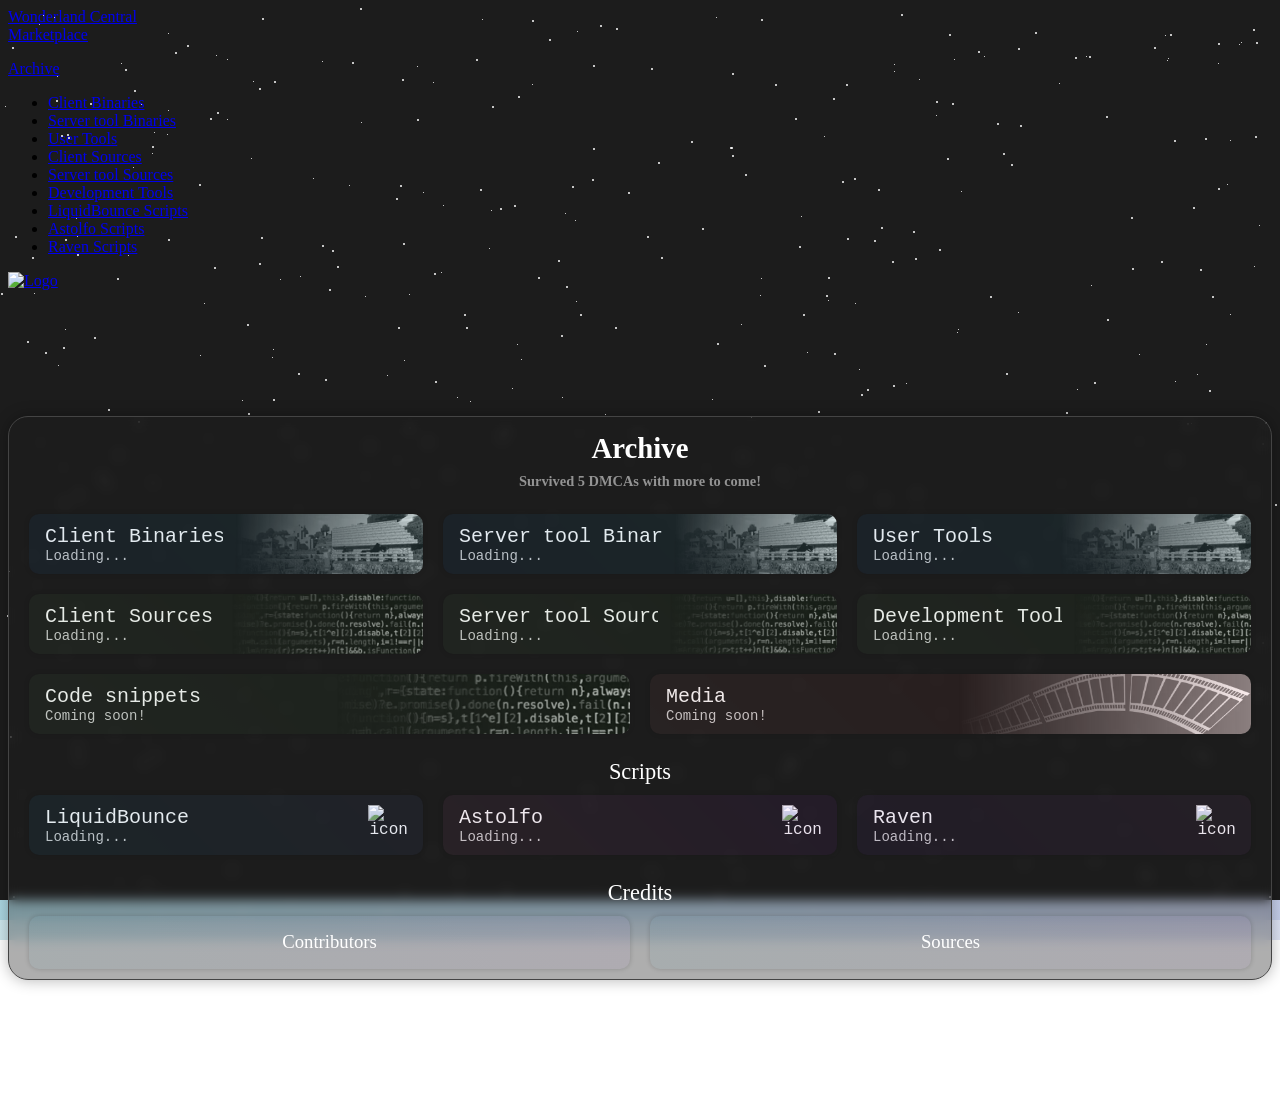
==== archive.html @ 45f00d65 "Renamed "Featured client"s to "Marketplace"" ====
<!DOCTYPE html>
<html lang="en">
<head>
    <meta charset="UTF-8"/>
    <meta name="viewport" content="width=device-width, initial-scale=1.0"/>
    <title>Wonderland Central</title>
    <meta content="Wonderland Central" property="og:title" />
    <meta content="Wonderland is the #1 place for all your Minecraft utilities" property="og:description" />
    <meta content="https://wonderlandlibrary.github.io" property="og:url" />
    <meta content="https://wonderlandlibrary.github.io/icons/wonderland_big.png" property="og:image" />
    <link rel="icon" href="https://wonderlandlibrary.github.io/icons/wonderland_tiiiiny.ico" type="image/x-icon">
    <meta content="#43B581" data-react-helmet="true" name="theme-color" />
    <link rel="preconnect" href="https://fonts.googleapis.com">
    <link rel="preconnect" href="https://fonts.gstatic.com" crossorigin>
    <link href="https://fonts.googleapis.com/css2?family=Roboto:ital,wght@0,100..900;1,100..900&display=swap"
          rel=" stylesheet">
    <link rel="stylesheet" href="css/base.css"/>
    <link rel="stylesheet" href="css/background.css"/>
    <link rel="stylesheet" href="css/archive.css"/>
</head>
<body>

<div class="wave"></div>
<div class="wave"></div>
<div class="wave"></div>

<div class="bg">
    <div class="page-bg"></div>

    <div class="animation-wrapper">
        <div class="particle particle-1"></div>
        <div class="particle particle-2"></div>
        <div class="particle particle-3"></div>
        <div class="particle particle-4"></div>
    </div>
</div>

<header>
    <div class="left-section">
        <a class="site-name" href="/">Wonderland Central</a>
        <nav class="top-nav">
            <div class="dropdown">
                <a href="#">Marketplace</a>
                <ul class="dropdown-menu" id="client-dropdown"></ul>
            </div>
            <div class="dropdown">
                <a href="#">Archive</a>
                <ul class="dropdown-menu" id="archive-dropdown"></ul>
            </div>
        </nav>
    </div>
    <a href="https://discord.gg/BZhQFWYbhR">
        <img src="icons/discord.png" alt="Logo" class="logo"/>
    </a>
</header>


<main class="archive-wrapper">
    <div class="archive" id="archive">
      <h2 class="section-header">Archive</h2>
      <h3 class="section-description">Survived 5 DMCAs with more to come!</h3>
      <div class="button-grid by3" id="button-grid-main"></div>
      <div class="button-grid by2" id="button-grid-secondary"></div>

      <h3 class="sub-header">Scripts</h3>
      <div class="button-grid by3" id="button-grid-scripts"></div>

      <h3 class="sub-header">Credits</h3>

      <div class="credits">
        <div class="credit-box">
          <h3 class="credit-header">Contributors</h3>
          <p id="contributors"></p>
        </div>

        <div class="credit-box">
          <h3 class="credit-header">Sources</h3>
          <p id="sources"></p>
        </div>
      </div>
    </div>
</main>

</body>
<script src="js/credits.js"></script>
<script src="js/featured-clients.js"></script>
<script src="js/archive.js"></script>
</html>
---- css/background.css ----
.wave {
    background: linear-gradient(45deg, rgba(33, 147, 176, 0.25), rgba(186, 109, 237, 0.25));
    border-radius: 1000% 1000% 0 0;
    position: fixed;
    width: 200%;
    height: 16em;
    animation: wave 10s -3s linear infinite;
    transform: translate3d(0, 0, 0);
    opacity: 0.8;
    bottom: 0;
    left: 0;
    z-index: -1;
}

.wave:nth-of-type(2) {
    bottom: -1.25em;
    animation: wave 18s linear reverse infinite;
    opacity: 0.8;
}

.wave:nth-of-type(3) {
    bottom: -2.5em;
    animation: wave 20s -1s reverse infinite;
    opacity: 0.9;
}

@keyframes wave {
    2% {
        transform: translateX(1);
    }

    25% {
        transform: translateX(-25%);
    }

    50% {
        transform: translateX(-50%);
    }

    75% {
        transform: translateX(-25%);
    }

    100% {
        transform: translateX(1);
    }
}

.bg {
    z-index: -2;
}

.page-bg, .animation-wrapper {
    position: fixed;
    top: 0;
    left: 0;
    width: 100%;
    height: 100%;
}

.page-bg {
    background: #1c1c1c;
    background-blend-mode: screen;
    background-size: cover;
    filter: grayscale(100%);
    z-index: -1;
}

.particle, .particle:after {
    background: transparent;
}

.particle:after {
    position: absolute;
    content: "";
    top: 2560px;
}

.particle-1 {
    animation: animParticle 60s linear infinite;
    box-shadow: 0px 0px #fff, 2527px 1728px #fff, 331px 2394px #fff, 1777px 357px #fff, 495px 2010px #fff, 301px 1855px #fff, 2286px 33px #fff, 556px 1703px #fff, 1801px 655px #fff, 743px 456px #fff, 1142px 2363px #fff, 1117px 520px #fff, 1791px 1131px #fff, 976px 525px #fff, 514px 1876px #fff, 456px 2187px #fff, 1940px 878px #fff, 2336px 1007px #fff, 798px 1093px #fff, 187px 2514px #fff, 476px 2242px #fff, 15px 1674px #fff, 772px 1809px #fff, 622px 625px #fff, 297px 1861px #fff, 1910px 91px #fff, 381px 1211px #fff, 337px 1823px #fff, 1650px 1985px #fff, 1578px 1984px #fff, 2255px 484px #fff, 872px 1920px #fff, 2440px 557px #fff, 1496px 1907px #fff, 854px 178px #fff, 847px 238px #fff, 111px 1266px #fff, 842px 2518px #fff, 2491px 1315px #fff, 897px 920px #fff, 1849px 1822px #fff, 249px 2124px #fff, 728px 2493px #fff, 879px 1581px #fff, 1958px 1337px #fff, 199px 184px #fff, 1642px 1092px #fff, 414px 1237px #fff, 1642px 1589px #fff, 2424px 598px #fff, 2317px 1791px #fff, 2493px 1640px #fff, 98px 2222px #fff, 185px 2472px #fff, 701px 2485px #fff, 670px 1870px #fff, 554px 620px #fff, 1235px 2454px #fff, 2357px 564px #fff, 2329px 2026px #fff, 2116px 2321px #fff, 2123px 677px #fff, 1169px 1806px #fff, 1409px 1041px #fff, 896px 1183px #fff, 990px 1181px #fff, 116px 907px #fff, 1599px 2069px #fff, 2493px 1861px #fff, 1589px 305px #fff, 514px 205px #fff, 997px 2139px #fff, 1793px 722px #fff, 1798px 1256px #fff, 790px 987px #fff, 1430px 182px #fff, 174px 1727px #fff, 958px 1120px #fff, 578px 1445px #fff, 402px 79px #fff, 1483px 386px #fff, 1212px 296px #fff, 1473px 2381px #fff, 369px 445px #fff, 1123px 554px #fff, 1490px 324px #fff, 730px 855px #fff, 1977px 2019px #fff, 1585px 1941px #fff, 1728px 924px #fff, 1784px 1961px #fff, 2157px 197px #fff, 990px 296px #fff, 1843px 34px #fff, 1066px 412px #fff, 655px 2533px #fff, 1215px 2391px #fff, 775px 84px #fff, 936px 2065px #fff, 2071px 1128px #fff, 2560px 715px #fff, 196px 1871px #fff, 2303px 1355px #fff, 2325px 291px #fff, 456px 1460px #fff, 2361px 359px #fff, 464px 1694px #fff, 379px 939px #fff, 1333px 829px #fff, 247px 1430px #fff, 1066px 2245px #fff, 1889px 1238px #fff, 834px 353px #fff, 763px 2558px #fff, 1712px 2473px #fff, 1006px 373px #fff, 1045px 2240px #fff, 1643px 1303px #fff, 1271px 1164px #fff, 290px 902px #fff, 1975px 785px #fff, 168px 1605px #fff, 672px 1223px #fff, 1700px 1375px #fff, 2027px 1805px #fff, 1555px 767px #fff, 127px 2557px #fff, 671px 1673px #fff, 1862px 1380px #fff, 1020px 125px #fff, 1131px 1649px #fff, 1218px 892px #fff, 2383px 752px #fff, 1851px 1938px #fff, 1238px 1829px #fff, 348px 1316px #fff, 2259px 349px #fff, 1785px 986px #fff, 1708px 968px #fff, 1783px 2001px #fff, 1468px 918px #fff, 352px 62px #fff, 1643px 257px #fff, 524px 1778px #fff, 2507px 27px #fff, 1352px 1098px #fff, 1901px 685px #fff, 870px 592px #fff, 2463px 1242px #fff, 2037px 2358px #fff, 2140px 2433px #fff, 977px 914px #fff, 170px 1338px #fff, 2104px 1890px #fff, 368px 1278px #fff, 598px 1357px #fff, 651px 68px #fff, 259px 88px #fff, 2358px 296px #fff, 2143px 285px #fff, 524px 2397px #fff, 106px 483px #fff, 410px 2277px #fff, 1803px 819px #fff, 273px 599px #fff, 1805px 343px #fff, 1142px 1056px #fff, 77px 607px #fff, 898px 757px #fff, 1958px 470px #fff, 2299px 361px #fff, 791px 1423px #fff, 2240px 271px #fff, 2400px 1264px #fff, 229px 1602px #fff, 1180px 1882px #fff, 2382px 1392px #fff, 1953px 515px #fff, 1235px 474px #fff, 1598px 1539px #fff, 1415px 1564px #fff, 319px 1536px #fff, 928px 1421px #fff, 1702px 2289px #fff, 764px 365px #fff, 1106px 1147px #fff, 665px 2002px #fff, 2259px 464px #fff, 1377px 945px #fff, 1949px 1535px #fff, 798px 684px #fff, 204px 2186px #fff, 2066px 2267px #fff, 1395px 2260px #fff, 294px 1154px #fff, 2083px 494px #fff, 316px 1355px #fff, 1429px 224px #fff, 2341px 783px #fff, 2267px 1101px #fff, 1142px 1528px #fff, 1313px 1257px #fff, 861px 2531px #fff, 800px 861px #fff, 1666px 2317px #fff, 90px 103px #fff, 1847px 2025px #fff, 1515px 918px #fff, 593px 65px #fff, 1465px 2139px #fff, 1800px 873px #fff, 1683px 1723px #fff, 1390px 537px #fff, 840px 1263px #fff, 1752px 2496px #fff, 680px 1856px #fff, 798px 1240px #fff, 189px 530px #fff, 840px 1712px #fff, 2199px 1823px #fff, 1840px 1726px #fff, 1890px 2544px #fff, 1239px 1849px #fff, 2029px 1327px #fff, 414px 1062px #fff, 580px 314px #fff, 2151px 1594px #fff, 415px 1352px #fff, 1575px 1170px #fff, 2247px 1252px #fff, 574px 1227px #fff, 740px 1359px #fff, 1215px 2249px #fff, 2153px 556px #fff, 978px 51px #fff, 1948px 895px #fff, 1262px 443px #fff, 1540px 2135px #fff, 2267px 2027px #fff, 1042px 2471px #fff, 2161px 810px #fff, 2231px 314px #fff, 1793px 659px #fff, 273px 1357px #fff, 916px 1663px #fff, 429px 1135px #fff, 1191px 1049px #fff, 1098px 1522px #fff, 881px 227px #fff, 863px 1996px #fff, 816px 1816px #fff, 2140px 1968px #fff, 881px 2023px #fff, 1846px 2121px #fff, 1381px 1416px #fff, 266px 682px #fff, 951px 1060px #fff, 2059px 1777px #fff, 435px 381px #fff, 530px 2162px #fff, 1496px 1554px #fff, 1236px 2457px #fff, 879px 1239px #fff, 706px 1397px #fff, 818px 411px #fff, 1090px 2320px #fff, 2379px 1741px #fff, 1569px 797px #fff, 2509px 731px #fff, 2327px 1235px #fff, 572px 186px #fff, 2372px 158px #fff, 1481px 1788px #fff, 236px 2335px #fff, 2508px 2396px #fff, 1419px 2549px #fff, 592px 179px #fff, 915px 258px #fff, 2085px 593px #fff, 1585px 576px #fff, 647px 236px #fff, 727px 1778px #fff, 1981px 1411px #fff, 2042px 1856px #fff, 162px 2469px #fff, 805px 1976px #fff, 1123px 829px #fff, 947px 158px #fff, 2034px 925px #fff, 1794px 1154px #fff, 236px 1195px #fff, 2149px 217px #fff, 932px 2167px #fff, 1953px 453px #fff, 1923px 2179px #fff, 784px 2497px #fff, 1344px 1675px #fff, 2197px 826px #fff, 1161px 261px #fff, 813px 1140px #fff, 2079px 2163px #fff, 1174px 140px #fff, 107px 1156px #fff, 1666px 1014px #fff, 916px 493px #fff, 142px 981px #fff, 1275px 504px #fff, 942px 1025px #fff, 1280px 2256px #fff, 1032px 656px #fff, 1615px 2253px #fff, 817px 1569px #fff, 1867px 1994px #fff, 31px 555px #fff, 1070px 1541px #fff, 2507px 2263px #fff, 36px 1350px #fff, 1145px 1579px #fff, 606px 1500px #fff, 1949px 505px #fff, 12px 47px #fff, 429px 1466px #fff, 1302px 412px #fff, 549px 39px #fff, 803px 314px #fff, 1745px 674px #fff, 894px 1559px #fff, 1695px 2333px #fff, 1013px 1131px #fff, 573px 1492px #fff, 836px 945px #fff, 1010px 959px #fff, 644px 1058px #fff, 1742px 935px #fff, 1163px 572px #fff, 15px 236px #fff, 1031px 2524px #fff, 650px 930px #fff, 166px 1456px #fff, 1431px 1841px #fff, 1418px 1530px #fff, 240px 1901px #fff, 1626px 1722px #fff, 114px 732px #fff, 2023px 1783px #fff, 118px 1794px #fff, 1024px 1360px #fff, 1419px 107px #fff, 1430px 622px #fff, 254px 732px #fff, 330px 1900px #fff, 1115px 2111px #fff, 1028px 669px #fff, 2012px 229px #fff, 1136px 1596px #fff, 1724px 2368px #fff, 1363px 1308px #fff, 1826px 568px #fff, 261px 1969px #fff, 1271px 2396px #fff, 1693px 1502px #fff, 2348px 210px #fff, 1960px 841px #fff, 1922px 2540px #fff, 846px 1907px #fff, 1055px 1556px #fff, 658px 1620px #fff, 1862px 536px #fff, 134px 1804px #fff, 436px 1307px #fff, 1835px 2380px #fff, 1773px 1965px #fff, 1208px 1758px #fff, 1218px 43px #fff, 675px 772px #fff, 2431px 1895px #fff, 871px 622px #fff, 1117px 620px #fff, 1399px 633px #fff, 206px 2192px #fff, 1965px 273px #fff, 1463px 1867px #fff, 128px 1287px #fff, 2496px 1768px #fff, 717px 343px #fff, 2361px 380px #fff, 2465px 2515px #fff, 217px 112px #fff, 2410px 1960px #fff, 455px 986px #fff, 1102px 1093px #fff, 2034px 1107px #fff, 661px 257px #fff, 808px 1158px #fff, 893px 385px #fff, 437px 2049px #fff, 2055px 235px #fff, 930px 1799px #fff, 1290px 1176px #fff, 922px 1133px #fff, 463px 1407px #fff, 2396px 2533px #fff, 1440px 813px #fff, 2439px 2309px #fff, 64px 502px #fff, 1417px 818px #fff, 1009px 1919px #fff, 407px 1561px #fff, 818px 2514px #fff, 458px 894px #fff, 1515px 141px #fff, 2457px 1406px #fff, 1708px 1477px #fff, 391px 1841px #fff, 912px 1322px #fff, 1718px 1399px #fff, 1023px 862px #fff, 731px 147px #fff, 882px 2379px #fff, 1463px 155px #fff, 78px 757px #fff, 1531px 1355px #fff, 465px 1774px #fff, 2327px 1366px #fff, 2420px 40px #fff, 1366px 851px #fff, 1008px 1215px #fff, 1988px 872px #fff, 530px 986px #fff, 855px 808px #fff, 175px 52px #fff, 1817px 429px #fff, 2453px 1149px #fff, 1020px 1943px #fff, 2021px 799px #fff, 1459px 983px #fff, 2246px 1694px #fff, 1934px 432px #fff, 1717px 2060px #fff, 2305px 2462px #fff, 906px 671px #fff, 1350px 746px #fff, 381px 616px #fff, 818px 1385px #fff, 368px 2312px #fff, 1209px 1275px #fff, 2220px 1878px #fff, 475px 1904px #fff, 1200px 269px #fff, 1327px 1795px #fff, 2312px 1676px #fff, 1741px 2276px #fff, 615px 327px #fff, 1835px 1673px #fff, 10px 736px #fff, 1462px 1001px #fff, 1565px 1327px #fff, 1167px 2109px #fff, 1743px 1455px #fff, 41px 2500px #fff, 543px 623px #fff, 747px 2555px #fff, 2061px 2194px #fff, 158px 554px #fff, 1235px 1520px #fff, 549px 1487px #fff, 561px 335px #fff, 1698px 2313px #fff, 2401px 917px #fff, 2387px 1021px #fff, 2352px 773px #fff, 923px 2461px #fff, 1394px 2399px #fff, 156px 965px #fff, 1405px 2341px #fff, 1884px 1990px #fff, 1480px 689px #fff, 1651px 1050px #fff, 531px 2360px #fff, 2016px 1353px #fff, 2354px 2250px #fff, 1247px 1149px #fff, 1841px 1804px #fff, 1091px 1357px #fff, 1813px 1769px #fff, 832px 545px #fff, 2548px 1140px #fff, 2236px 2505px #fff, 2499px 1466px #fff, 1329px 748px #fff, 377px 2122px #fff, 1084px 2067px #fff, 505px 1428px #fff, 832px 2531px #fff, 1568px 1600px #fff, 2209px 452px #fff, 2188px 2329px #fff, 1060px 518px #fff, 2410px 910px #fff, 415px 2407px #fff, 142px 927px #fff, 1021px 557px #fff, 2220px 1324px #fff, 187px 45px #fff, 458px 871px #fff, 1392px 712px #fff, 2499px 1317px #fff, 67px 134px #fff, 1053px 1963px #fff, 2451px 1649px #fff, 78px 494px #fff, 1245px 869px #fff, 1951px 188px #fff, 2207px 1428px #fff, 1866px 552px #fff, 2293px 146px #fff, 98px 1470px #fff, 2537px 1846px #fff, 506px 891px #fff, 941px 713px #fff, 1420px 903px #fff, 152px 146px #fff, 692px 1006px #fff, 1954px 1892px #fff, 2151px 1048px #fff, 257px 1202px #fff, 2060px 2229px #fff, 1502px 29px #fff, 1889px 1071px #fff, 1833px 1573px #fff, 2441px 1764px #fff, 1003px 2449px #fff, 384px 1536px #fff, 1966px 1518px #fff, 1710px 2497px #fff, 1737px 2073px #fff, 2309px 542px #fff, 2081px 2281px #fff, 1342px 172px #fff, 2289px 1287px #fff, 2381px 198px #fff, 187px 2148px #fff, 1806px 7px #fff, 2212px 1103px #fff, 464px 314px #fff, 2256px 1616px #fff, 2143px 1392px #fff, 252px 1222px #fff, 1614px 418px #fff, 2499px 710px #fff, 1032px 1612px #fff, 1756px 698px #fff, 509px 1491px #fff, 2148px 1236px #fff, 2028px 798px #fff, 805px 1099px #fff, 248px 1307px #fff, 80px 2299px #fff, 1983px 1218px #fff, 1522px 295px #fff, 1958px 2446px #fff, 2509px 515px #fff, 505px 1296px #fff, 525px 1784px #fff, 52px 2277px #fff, 950px 843px #fff, 519px 1071px #fff, 1669px 2212px #fff, 2095px 987px #fff, 64px 650px #fff, 106px 1763px #fff, 866px 799px #fff, 1146px 877px #fff, 2088px 417px #fff, 2391px 484px #fff, 707px 1771px #fff, 1597px 1803px #fff, 1614px 2265px #fff, 1979px 351px #fff, 1469px 1460px #fff, 2552px 2112px #fff, 805px 1827px #fff, 2204px 636px #fff, 287px 431px #fff, 799px 246px #fff, 497px 1150px #fff, 856px 2344px #fff, 1052px 991px #fff, 1937px 729px #fff, 50px 1218px #fff, 199px 2467px #fff, 1941px 226px #fff, 1284px 1455px #fff, 630px 2174px #fff, 1135px 734px #fff, 411px 1035px #fff, 1263px 2028px #fff, 772px 2269px #fff, 1396px 1477px #fff, 2387px 232px #fff, 791px 2552px #fff, 1959px 1920px #fff, 128px 1761px #fff, 1770px 956px #fff, 734px 1692px #fff, 714px 1846px #fff, 463px 1592px #fff, 2105px 2214px #fff, 883px 499px #fff, 1009px 1614px #fff, 128px 1246px #fff, 265px 562px #fff, 1834px 467px #fff, 696px 1135px #fff, 1020px 2197px #fff, 2189px 1917px #fff, 2311px 494px #fff, 1994px 1087px #fff, 1204px 1774px #fff, 1858px 2042px #fff, 1032px 1313px #fff, 1415px 710px #fff, 913px 231px #fff, 400px 185px #fff, 1173px 1904px #fff, 1330px 1927px #fff, 2370px 2151px #fff, 2277px 1158px #fff, 1156px 699px #fff, 783px 2457px #fff, 2173px 733px #fff, 119px 2151px #fff, 2170px 453px #fff, 376px 2460px #fff, 523px 2124px #fff, 1328px 2003px #fff, 1942px 1370px #fff, 1144px 872px #fff, 2228px 136px #fff, 276px 798px #fff, 1892px 798px #fff, 774px 1479px #fff, 2464px 291px #fff, 1724px 24px #fff, 2064px 2370px #fff, 2451px 1655px #fff, 393px 1626px #fff, 1242px 2412px #fff, 889px 1691px #fff, 2446px 975px #fff, 532px 20px #fff, 347px 2010px #fff, 2403px 2327px #fff, 919px 837px #fff, 866px 2432px #fff, 1868px 914px #fff, 1832px 2066px #fff, 2316px 907px #fff, 2306px 304px #fff, 2361px 1372px #fff, 1967px 1384px #fff, 1191px 2286px #fff, 65px 239px #fff, 878px 189px #fff, 2227px 779px #fff, 1072px 1634px #fff, 1740px 219px #fff, 642px 1278px #fff, 2124px 2139px #fff, 1829px 718px #fff, 916px 516px #fff, 1094px 382px #fff, 2190px 2545px #fff, 1768px 409px #fff, 1721px 1777px #fff, 2121px 2321px #fff, 349px 1085px #fff, 606px 1400px #fff, 123px 1922px #fff, 865px 2185px #fff, 1075px 1409px #fff, 1755px 352px #fff, 2415px 275px #fff, 1994px 268px #fff, 1508px 1383px #fff, 1358px 402px #fff, 533px 2106px #fff, 267px 2215px #fff, 1943px 2323px #fff, 1332px 1076px #fff, 1879px 1677px #fff, 952px 103px #fff, 261px 2475px #fff, 2416px 1305px #fff, 1517px 1379px #fff, 1866px 2487px #fff, 261px 237px #fff, 2194px 1616px #fff, 1609px 65px #fff, 417px 119px #fff, 1883px 587px #fff, 1406px 1542px #fff, 309px 2452px #fff, 434px 273px #fff, 2350px 2497px #fff, 111px 818px #fff, 2088px 826px #fff, 1782px 111px #fff, 1719px 1651px #fff, 2323px 2196px #fff, 964px 749px #fff, 802px 1703px #fff, 225px 1722px #fff, 2159px 99px #fff, 1413px 187px #fff, 732px 1279px #fff, 1562px 2110px #fff, 190px 2245px #fff, 1454px 607px #fff, 1041px 2331px #fff, 697px 735px #fff, 666px 1560px #fff, 2207px 402px #fff, 210px 1271px #fff, 555px 1289px #fff, 1049px 533px #fff, 176px 1832px #fff, 1321px 1474px #fff, 63px 347px #fff, 2457px 1663px #fff, 1035px 32px #fff, 738px 874px #fff, 265px 1764px #fff, 1133px 2230px #fff, 1692px 1906px #fff, 598px 928px #fff, 330px 1407px #fff, 1891px 1012px #fff, 983px 1238px #fff, 2381px 2362px #fff, 2358px 265px #fff, 30px 2170px #fff, 1259px 1620px #fff, 1611px 145px #fff, 403px 1314px #fff, 1750px 373px #fff, 1514px 2313px #fff, 1193px 207px #fff, 1495px 1401px #fff, 1159px 1325px #fff, 543px 2378px #fff, 1649px 2226px #fff, 705px 1983px #fff, 2092px 2434px #fff, 1068px 741px #fff, 1392px 1555px #fff, 1604px 2332px #fff, 892px 261px #fff, 1479px 835px #fff, 1896px 1822px #fff, 329px 2327px #fff, 1209px 390px #fff, 1306px 2478px #fff, 77px 1563px #fff, 1894px 1463px #fff, 2168px 1038px #fff, 827px 1403px #fff, 171px 1150px #fff, 1117px 2267px #fff, 1025px 565px #fff, 1345px 1007px #fff, 359px 1637px #fff, 2261px 321px #fff, 1205px 138px #fff, 2464px 692px #fff, 552px 1814px #fff, 1682px 1078px #fff, 2081px 847px #fff, 435px 1624px #fff, 766px 550px #fff, 827px 1092px #fff, 12px 1485px #fff, 2395px 38px #fff, 375px 1606px #fff, 674px 522px #fff, 571px 1234px #fff, 330px 683px #fff, 376px 2520px #fff, 896px 2447px #fff, 2404px 105px #fff, 1651px 2443px #fff, 1739px 266px #fff, 610px 2040px #fff, 1252px 1665px #fff, 1210px 1422px #fff, 2489px 1915px #fff, 1389px 1396px #fff, 1088px 1921px #fff, 1154px 1018px #fff, 1679px 568px #fff, 2233px 503px #fff, 764px 1613px #fff, 2156px 2023px #fff, 32px 1450px #fff, 691px 141px #fff, 469px 992px #fff, 3px 2251px #fff, 1445px 1713px #fff, 808px 1028px #fff, 1477px 1936px #fff, 1724px 8px #fff, 1px 293px #fff, 2320px 2079px #fff, 531px 1597px #fff, 571px 1252px #fff, 210px 118px #fff, 1191px 2327px #fff, 1995px 1664px #fff, 2303px 1924px #fff, 621px 2225px #fff, 605px 929px #fff, 761px 19px #fff, 322px 816px #fff, 997px 123px #fff, 2411px 2441px #fff, 2492px 1388px #fff, 1920px 51px #fff, 2421px 507px #fff, 940px 1186px #fff, 2400px 2513px #fff, 2171px 597px #fff, 337px 266px #fff, 1469px 603px #fff, 2123px 2368px #fff, 428px 714px #fff, 232px 1247px #fff, 456px 2175px #fff, 773px 1600px #fff, 2464px 330px #fff, 2295px 91px #fff, 1535px 919px #fff, 856px 481px #fff, 1907px 1517px #fff, 1829px 1104px #fff, 587px 790px #fff, 1423px 1827px #fff, 250px 2065px #fff, 424px 690px #fff, 1569px 1769px #fff, 1950px 1650px #fff, 358px 1680px #fff, 2297px 958px #fff, 501px 437px #fff, 171px 1723px #fff, 590px 1580px #fff, 1425px 839px #fff, 1239px 1346px #fff, 1187px 423px #fff, 640px 1608px #fff, 2307px 390px #fff, 2130px 452px #fff, 320px 1917px #fff, 1931px 1466px #fff, 1303px 1941px #fff, 353px 2319px #fff, 2077px 1484px #fff, 637px 432px #fff, 393px 1420px #fff, 2308px 1711px #fff, 334px 1454px #fff, 995px 1292px #fff, 2115px 576px #fff, 976px 814px #fff, 2019px 1301px #fff, 1285px 1521px #fff, 1380px 2245px #fff, 1255px 2148px #fff, 1715px 1146px #fff, 894px 1194px #fff, 2004px 1827px #fff, 2192px 1668px #fff, 1451px 2077px #fff, 1493px 497px #fff, 897px 1071px #fff, 154px 755px #fff, 481px 1746px #fff, 2206px 747px #fff, 1174px 459px #fff, 1082px 997px #fff, 850px 1077px #fff, 2293px 2130px #fff, 2476px 467px #fff, 60px 1312px #fff, 1646px 1403px #fff, 411px 1151px #fff, 732px 155px #fff, 876px 2543px #fff, 2174px 1742px #fff, 2100px 1877px #fff, 1467px 649px #fff, 661px 999px #fff, 744px 2409px #fff, 1875px 1812px #fff, 2093px 1811px #fff, 477px 1793px #fff, 2173px 333px #fff, 1119px 2553px #fff, 1295px 1165px #fff, 1943px 103px #fff, 518px 1279px #fff, 222px 1833px #fff, 259px 263px #fff, 121px 967px #fff, 1783px 1474px #fff, 1327px 1616px #fff, 1403px 213px #fff, 593px 148px #fff, 936px 678px #fff, 118px 454px #fff, 539px 1329px #fff, 1434px 2454px #fff, 762px 784px #fff, 192px 1742px #fff, 2278px 770px #fff, 2508px 466px #fff, 1199px 753px #fff, 1047px 981px #fff, 272px 1823px #fff, 733px 2532px #fff, 2053px 1807px #fff, 120px 2183px #fff, 1481px 68px #fff, 2321px 1126px #fff, 2344px 894px #fff, 2029px 250px #fff, 1785px 2324px #fff, 861px 394px #fff, 2124px 375px #fff, 1704px 812px #fff, 730px 147px #fff, 1536px 1625px #fff, 2514px 1772px #fff, 2330px 639px #fff, 943px 1418px #fff, 1658px 725px #fff, 243px 989px #fff, 272px 2114px #fff, 366px 1193px #fff, 336px 995px #fff, 833px 98px #fff, 153px 2058px #fff, 2437px 1131px #fff, 222px 1433px #fff, 1438px 1309px #fff, 1109px 1177px #fff, 2065px 1991px #fff, 299px 1827px #fff, 2435px 925px #fff, 1977px 567px #fff, 1509px 481px #fff, 1937px 2111px #fff, 1395px 747px #fff, 27px 341px #fff, 112px 2210px #fff, 1149px 1869px #fff, 1583px 1919px #fff, 1836px 1372px #fff, 985px 2106px #fff, 275px 971px #fff, 2337px 860px #fff, 1923px 182px #fff, 45px 352px #fff, 1931px 2096px #fff, 462px 1267px #fff, 624px 608px #fff, 1734px 420px #fff, 1639px 2532px #fff, 1738px 2150px #fff, 1656px 748px #fff, 1045px 2162px #fff, 1062px 2509px #fff, 2339px 1198px #fff, 1931px 1735px #fff, 1578px 1652px #fff, 590px 806px #fff, 1050px 936px #fff, 2216px 530px #fff, 520px 521px #fff, 1215px 871px #fff, 1966px 2342px #fff, 1729px 834px #fff, 2320px 1489px #fff, 1915px 70px #fff, 2127px 1728px #fff, 409px 427px #fff, 1956px 2374px #fff, 1135px 1421px #fff, 56px 100px #fff, 1852px 1163px #fff, 1138px 906px #fff, 2385px 1422px #fff;
    border-radius: 50%;
    height: 2px;
    width: 2px;
}

.particle-1:after {
    box-shadow: 0px 0px #fff, 164px 216px #fff, 1125px 1891px #fff, 1276px 1047px #fff, 1685px 2544px #fff, 649px 1932px #fff, 394px 1844px #fff, 2029px 1259px #fff, 1559px 1759px #fff, 705px 2403px #fff, 1372px 307px #fff, 1123px 242px #fff, 254px 37px #fff, 1815px 446px #fff, 1300px 1046px #fff, 1143px 868px #fff, 1533px 608px #fff, 1821px 1552px #fff, 1972px 65px #fff, 2px 2192px #fff, 1520px 1841px #fff, 599px 706px #fff, 1044px 1020px #fff, 2213px 1533px #fff, 2367px 1319px #fff, 1442px 1534px #fff, 840px 1950px #fff, 2224px 1531px #fff, 1072px 505px #fff, 1581px 416px #fff, 145px 1813px #fff, 2246px 1611px #fff, 1318px 396px #fff, 799px 1067px #fff, 1259px 408px #fff, 455px 374px #fff, 1763px 911px #fff, 1894px 562px #fff, 940px 1499px #fff, 1589px 2302px #fff, 655px 2442px #fff, 889px 1123px #fff, 912px 2012px #fff, 2415px 1775px #fff, 1854px 337px #fff, 1212px 1912px #fff, 2196px 2357px #fff, 1060px 1970px #fff, 874px 980px #fff, 2403px 2468px #fff, 1848px 1352px #fff, 136px 1015px #fff, 728px 2426px #fff, 156px 1474px #fff, 1509px 1914px #fff, 1575px 949px #fff, 1600px 827px #fff, 1072px 2370px #fff, 1952px 858px #fff, 361px 256px #fff, 973px 2481px #fff, 2171px 1572px #fff, 265px 2338px #fff, 1445px 1823px #fff, 177px 1325px #fff, 1510px 1515px #fff, 1443px 22px #fff, 627px 176px #fff, 2244px 1375px #fff, 927px 1739px #fff, 176px 2250px #fff, 1068px 48px #fff, 2107px 2555px #fff, 165px 49px #fff, 2415px 1219px #fff, 1332px 2056px #fff, 722px 1650px #fff, 1427px 2158px #fff, 1404px 2545px #fff, 922px 30px #fff, 287px 38px #fff, 1257px 36px #fff, 638px 1158px #fff, 403px 573px #fff, 947px 860px #fff, 1132px 1491px #fff, 1322px 460px #fff, 766px 722px #fff, 786px 82px #fff, 565px 720px #fff, 416px 952px #fff, 1249px 1326px #fff, 1247px 684px #fff, 1902px 1381px #fff, 995px 1155px #fff, 1050px 265px #fff, 572px 335px #fff, 303px 2482px #fff, 934px 877px #fff, 352px 54px #fff, 987px 1189px #fff, 217px 859px #fff, 358px 199px #fff, 987px 231px #fff, 1734px 1985px #fff, 2160px 533px #fff, 505px 1759px #fff, 1497px 1467px #fff, 1936px 2322px #fff, 366px 895px #fff, 2537px 43px #fff, 1277px 2137px #fff, 2311px 2516px #fff, 1652px 2192px #fff, 567px 942px #fff, 642px 355px #fff, 744px 2181px #fff, 17px 1017px #fff, 1178px 36px #fff, 260px 1130px #fff, 175px 972px #fff, 1100px 480px #fff, 251px 160px #fff, 1462px 1653px #fff, 2235px 552px #fff, 1140px 357px #fff, 1409px 17px #fff, 693px 2068px #fff, 90px 1737px #fff, 899px 257px #fff, 983px 1853px #fff, 1494px 466px #fff, 466px 41px #fff, 1605px 2290px #fff, 412px 1896px #fff, 1241px 2038px #fff, 1452px 1942px #fff, 2263px 1011px #fff, 955px 1837px #fff, 642px 1091px #fff, 848px 2048px #fff, 2425px 303px #fff, 2078px 103px #fff, 17px 781px #fff, 1414px 2492px #fff, 75px 1499px #fff, 152px 363px #fff, 1459px 48px #fff, 2303px 2375px #fff, 2160px 1779px #fff, 1022px 145px #fff, 1093px 27px #fff, 1024px 2249px #fff, 2407px 250px #fff, 246px 1777px #fff, 324px 517px #fff, 1887px 1435px #fff, 1440px 2316px #fff, 1853px 5px #fff, 693px 2335px #fff, 129px 1664px #fff, 2098px 1188px #fff, 433px 2px #fff, 159px 1842px #fff, 2517px 1017px #fff, 1750px 943px #fff, 812px 346px #fff, 1033px 186px #fff, 1504px 1673px #fff, 1933px 199px #fff, 2468px 1042px #fff, 464px 1802px #fff, 287px 1916px #fff, 1601px 895px #fff, 964px 327px #fff, 1883px 2366px #fff, 665px 1096px #fff, 1796px 1947px #fff, 577px 2368px #fff, 2212px 618px #fff, 184px 2403px #fff, 312px 1730px #fff, 589px 111px #fff, 2052px 405px #fff, 634px 939px #fff, 2383px 2158px #fff, 2395px 241px #fff, 510px 806px #fff, 2013px 2471px #fff, 484px 547px #fff, 1430px 2009px #fff, 1616px 1280px #fff, 1297px 1667px #fff, 384px 2081px #fff, 344px 988px #fff, 1922px 2403px #fff, 2127px 418px #fff, 177px 2099px #fff, 940px 2087px #fff, 114px 628px #fff, 1639px 114px #fff, 1734px 1303px #fff, 2539px 1640px #fff, 504px 2379px #fff, 2071px 1525px #fff, 406px 1481px #fff, 1449px 1372px #fff, 1618px 1995px #fff, 2369px 247px #fff, 825px 708px #fff, 1012px 2006px #fff, 2223px 300px #fff, 941px 398px #fff, 1755px 2506px #fff, 788px 312px #fff, 2279px 437px #fff, 1151px 1409px #fff, 784px 272px #fff, 2291px 713px #fff, 1468px 1436px #fff, 688px 253px #fff, 767px 1243px #fff, 1907px 559px #fff, 747px 1601px #fff, 1057px 95px #fff, 1207px 2254px #fff, 650px 802px #fff, 412px 449px #fff, 997px 2551px #fff, 576px 1129px #fff, 98px 2237px #fff, 934px 2032px #fff, 1096px 208px #fff, 1969px 408px #fff, 600px 1282px #fff, 406px 2212px #fff, 2039px 1784px #fff, 2451px 1178px #fff, 534px 1647px #fff, 2003px 1944px #fff, 1805px 798px #fff, 2178px 1104px #fff, 2351px 553px #fff, 417px 33px #fff, 339px 1809px #fff, 2151px 2418px #fff, 1659px 2101px #fff, 954px 323px #fff, 967px 1095px #fff, 1190px 277px #fff, 1993px 1557px #fff, 1358px 1688px #fff, 1994px 2326px #fff, 325px 1153px #fff, 2041px 524px #fff, 511px 905px #fff, 2530px 1410px #fff, 361px 2386px #fff, 938px 243px #fff, 1665px 1920px #fff, 1868px 1673px #fff, 936px 1967px #fff, 1129px 1015px #fff, 1781px 711px #fff, 2292px 1307px #fff, 1406px 1725px #fff, 625px 35px #fff, 834px 538px #fff, 606px 1716px #fff, 1548px 200px #fff, 503px 216px #fff, 2270px 119px #fff, 570px 1632px #fff, 1348px 491px #fff, 2177px 1388px #fff, 466px 791px #fff, 112px 491px #fff, 704px 1649px #fff, 807px 833px #fff, 2195px 1049px #fff, 2429px 1102px #fff, 1985px 349px #fff, 2221px 1298px #fff, 1850px 1457px #fff, 542px 2299px #fff, 2124px 130px #fff, 642px 1082px #fff, 2270px 1462px #fff, 2344px 36px #fff, 2029px 1700px #fff, 285px 106px #fff, 1394px 912px #fff, 1037px 1608px #fff, 1119px 1517px #fff, 2322px 1468px #fff, 1317px 1858px #fff, 921px 216px #fff, 733px 2376px #fff, 1818px 2424px #fff, 1660px 518px #fff, 1591px 1516px #fff, 814px 1334px #fff, 2357px 855px #fff, 110px 239px #fff, 2103px 1053px #fff, 151px 142px #fff, 1210px 666px #fff, 221px 731px #fff, 2555px 2146px #fff, 595px 1660px #fff, 1944px 171px #fff, 1203px 2287px #fff, 669px 769px #fff, 1267px 1382px #fff, 1408px 120px #fff, 1173px 924px #fff, 376px 582px #fff, 1556px 2101px #fff, 333px 1028px #fff, 1871px 991px #fff, 2448px 463px #fff, 1912px 2087px #fff, 667px 1166px #fff, 2101px 174px #fff, 2023px 1933px #fff, 1025px 2192px #fff, 2436px 1617px #fff, 1859px 259px #fff, 158px 2484px #fff, 1709px 628px #fff, 1494px 1955px #fff, 1157px 1925px #fff, 1276px 388px #fff, 1663px 1496px #fff, 1890px 1005px #fff, 912px 1280px #fff, 1476px 991px #fff, 1100px 1341px #fff, 2400px 2440px #fff, 969px 1020px #fff, 2261px 681px #fff, 1790px 1299px #fff, 173px 2554px #fff, 270px 1266px #fff, 860px 1636px #fff, 1359px 241px #fff, 1639px 1289px #fff, 1749px 2188px #fff, 1803px 616px #fff, 74px 27px #fff, 925px 2188px #fff, 556px 1021px #fff, 2238px 549px #fff, 1395px 1551px #fff, 507px 2353px #fff, 1762px 1849px #fff, 109px 2146px #fff, 443px 2368px #fff, 147px 273px #fff, 84px 1361px #fff, 1512px 2407px #fff, 1524px 2229px #fff, 2160px 1515px #fff, 1745px 2013px #fff, 285px 1413px #fff, 2308px 1903px #fff, 347px 835px #fff, 900px 772px #fff, 2061px 2181px #fff, 801px 1641px #fff, 1355px 1982px #fff, 592px 523px #fff, 1863px 2516px #fff, 1159px 852px #fff, 404px 200px #fff, 2311px 2508px #fff, 1156px 1850px #fff, 729px 1545px #fff, 913px 968px #fff, 1902px 1889px #fff, 1278px 789px #fff, 1597px 2246px #fff, 1560px 982px #fff, 13px 2153px #fff, 1919px 2415px #fff, 2176px 1909px #fff, 720px 1512px #fff, 1968px 2063px #fff, 294px 1104px #fff, 1239px 636px #fff, 735px 514px #fff, 1105px 1408px #fff, 1834px 1512px #fff, 685px 2489px #fff, 1248px 2016px #fff, 2007px 1960px #fff, 1763px 1889px #fff, 1384px 2377px #fff, 819px 1129px #fff, 1300px 1118px #fff, 860px 112px #fff, 2260px 1700px #fff, 931px 1984px #fff, 788px 971px #fff, 1828px 1451px #fff, 2041px 177px #fff, 451px 1031px #fff, 1937px 522px #fff, 127px 1200px #fff, 553px 1610px #fff, 425px 15px #fff, 501px 2403px #fff, 2337px 2487px #fff, 1923px 2002px #fff, 2526px 2103px #fff, 1585px 1062px #fff, 809px 2514px #fff, 476px 109px #fff, 635px 1345px #fff, 783px 2282px #fff, 1117px 1379px #fff, 2361px 1437px #fff, 459px 1962px #fff, 968px 1944px #fff, 803px 481px #fff, 1430px 1872px #fff, 915px 2455px #fff, 806px 1696px #fff, 890px 1989px #fff, 2101px 1363px #fff, 1386px 1878px #fff, 797px 2108px #fff, 493px 1831px #fff, 78px 1921px #fff, 1456px 1961px #fff, 2182px 1020px #fff, 824px 1390px #fff, 1399px 1519px #fff, 743px 1320px #fff, 817px 494px #fff, 1776px 1668px #fff, 1599px 1797px #fff, 1833px 32px #fff, 1457px 20px #fff, 2469px 2014px #fff, 1642px 1020px #fff, 2045px 2289px #fff, 793px 2426px #fff, 2288px 1246px #fff, 1746px 1433px #fff, 2435px 29px #fff, 887px 2403px #fff, 1845px 1071px #fff, 515px 1289px #fff, 344px 326px #fff, 2237px 2167px #fff, 582px 2503px #fff, 243px 2169px #fff, 792px 407px #fff, 53px 173px #fff, 605px 259px #fff, 305px 1798px #fff, 2506px 1127px #fff, 322px 375px #fff, 2112px 2267px #fff, 332px 924px #fff, 1320px 1119px #fff, 1934px 1517px #fff, 2355px 1554px #fff, 367px 957px #fff, 1190px 1201px #fff, 2395px 705px #fff, 788px 749px #fff, 2080px 2324px #fff, 415px 1516px #fff, 260px 2140px #fff, 1118px 1795px #fff, 1431px 2406px #fff, 2348px 1514px #fff, 962px 530px #fff, 1447px 2497px #fff, 70px 2189px #fff, 214px 1163px #fff, 1249px 2294px #fff, 2254px 2102px #fff, 871px 319px #fff, 704px 863px #fff, 1276px 863px #fff, 2428px 1470px #fff, 2498px 2530px #fff, 628px 1662px #fff, 1895px 654px #fff, 497px 790px #fff, 2400px 191px #fff, 2362px 1170px #fff, 1937px 494px #fff, 64px 1893px #fff, 2340px 467px #fff, 1847px 923px #fff, 2150px 1561px #fff, 197px 1353px #fff, 1487px 755px #fff, 2548px 1507px #fff, 1514px 51px #fff, 1926px 1465px #fff, 1511px 1007px #fff, 30px 715px #fff, 421px 1618px #fff, 359px 1458px #fff, 1984px 67px #fff, 323px 854px #fff, 2507px 2079px #fff, 1975px 2426px #fff, 1522px 1616px #fff, 1394px 752px #fff, 1032px 1971px #fff, 2229px 1631px #fff, 2485px 1180px #fff, 2255px 2200px #fff, 1283px 2453px #fff, 2425px 2336px #fff, 314px 1938px #fff, 1825px 2498px #fff, 1018px 177px #fff, 1803px 2002px #fff, 1361px 2399px #fff, 1221px 1973px #fff, 2161px 142px #fff, 943px 2477px #fff, 1391px 28px #fff, 907px 7px #fff, 1774px 2364px #fff, 2165px 1348px #fff, 1974px 1072px #fff, 1054px 845px #fff, 2336px 1216px #fff, 2118px 856px #fff, 574px 2131px #fff, 883px 1080px #fff, 1412px 1751px #fff, 1795px 1605px #fff, 453px 1988px #fff, 1407px 311px #fff, 1069px 883px #fff, 470px 1871px #fff, 2496px 558px #fff, 1422px 705px #fff, 2496px 2379px #fff, 1757px 1065px #fff, 493px 1667px #fff, 1997px 1837px #fff, 563px 220px #fff, 852px 1252px #fff, 177px 1135px #fff, 1239px 644px #fff, 629px 1324px #fff, 869px 1631px #fff, 2557px 182px #fff, 1890px 487px #fff, 2036px 220px #fff, 1319px 260px #fff, 2392px 1916px #fff, 1793px 905px #fff, 870px 289px #fff, 1063px 745px #fff, 1338px 934px #fff, 1046px 267px #fff, 1259px 873px #fff, 441px 1285px #fff, 90px 2344px #fff, 376px 909px #fff, 637px 1321px #fff, 1365px 301px #fff, 92px 628px #fff, 127px 1606px #fff, 236px 1408px #fff, 1613px 12px #fff, 2171px 2314px #fff, 1117px 160px #fff, 1856px 189px #fff, 783px 2202px #fff, 1569px 168px #fff, 202px 496px #fff, 303px 751px #fff, 2494px 1709px #fff, 1231px 2049px #fff, 737px 2149px #fff, 1931px 458px #fff, 1015px 1005px #fff, 646px 2156px #fff, 2057px 1946px #fff, 1560px 325px #fff, 2386px 1324px #fff, 13px 1144px #fff, 1530px 2312px #fff, 2360px 913px #fff, 672px 603px #fff, 1668px 128px #fff, 1725px 1386px #fff, 1129px 1051px #fff, 239px 822px #fff, 469px 2540px #fff, 478px 574px #fff, 1386px 611px #fff, 2126px 1402px #fff, 705px 819px #fff, 399px 566px #fff, 1069px 2379px #fff, 2222px 691px #fff, 1742px 452px #fff, 2077px 24px #fff, 1629px 205px #fff, 2319px 2178px #fff, 1662px 1874px #fff, 913px 1021px #fff, 1098px 1695px #fff, 134px 501px #fff, 910px 1998px #fff, 1798px 2395px #fff, 1446px 533px #fff, 656px 2303px #fff, 398px 279px #fff, 1903px 665px #fff, 1036px 1922px #fff, 563px 1052px #fff, 516px 636px #fff, 2279px 1080px #fff, 87px 2043px #fff, 1060px 1324px #fff, 1807px 1013px #fff, 920px 306px #fff, 655px 1342px #fff, 101px 277px #fff, 524px 1094px #fff, 434px 2495px #fff, 1472px 48px #fff, 1226px 2141px #fff, 1714px 1744px #fff, 1056px 1997px #fff, 2397px 483px #fff, 2233px 1464px #fff, 1246px 287px #fff, 194px 1679px #fff, 720px 1758px #fff, 2220px 2192px #fff, 439px 591px #fff, 992px 829px #fff, 686px 13px #fff, 2254px 911px #fff, 2238px 2022px #fff, 704px 135px #fff, 1222px 332px #fff, 1622px 1110px #fff, 445px 1006px #fff, 654px 1922px #fff, 1146px 972px #fff, 1976px 577px #fff, 119px 1218px #fff, 808px 68px #fff, 712px 1902px #fff, 1112px 197px #fff, 2178px 1127px #fff, 622px 414px #fff, 970px 1489px #fff, 530px 862px #fff, 1480px 595px #fff, 968px 1843px #fff, 1373px 963px #fff, 962px 65px #fff, 2345px 1999px #fff, 1012px 1146px #fff, 1964px 890px #fff, 8px 1618px #fff, 807px 1849px #fff, 255px 989px #fff, 2304px 222px #fff, 586px 2187px #fff, 1005px 525px #fff, 98px 671px #fff, 267px 623px #fff, 612px 1222px #fff, 1838px 1864px #fff, 609px 1871px #fff, 377px 370px #fff, 2061px 2004px #fff, 1368px 1095px #fff, 2130px 70px #fff, 990px 1523px #fff, 1464px 2020px #fff, 35px 1540px #fff, 2536px 58px #fff, 1171px 2024px #fff, 1321px 1922px #fff, 255px 1262px #fff, 1428px 1161px #fff, 1330px 1868px #fff, 1633px 1865px #fff, 2365px 700px #fff, 371px 1886px #fff, 1986px 109px #fff, 988px 732px #fff, 89px 561px #fff, 22px 42px #fff, 1826px 226px #fff, 1072px 1015px #fff, 497px 1269px #fff, 205px 886px #fff, 168px 1833px #fff, 1965px 1104px #fff, 224px 474px #fff, 27px 403px #fff, 577px 988px #fff, 2208px 1645px #fff, 2490px 1851px #fff, 506px 789px #fff, 1923px 875px #fff, 209px 1497px #fff, 1995px 709px #fff, 1657px 2062px #fff, 1324px 925px #fff, 1910px 112px #fff, 579px 2533px #fff, 1700px 1903px #fff, 214px 1883px #fff, 442px 2219px #fff, 43px 702px #fff, 815px 78px #fff, 401px 400px #fff, 1249px 579px #fff, 1136px 28px #fff, 966px 774px #fff, 1038px 119px #fff, 57px 749px #fff, 1073px 1603px #fff, 43px 870px #fff, 1609px 1126px #fff, 709px 1423px #fff, 1741px 1319px #fff, 907px 311px #fff, 1423px 1972px #fff, 1070px 322px #fff, 997px 1782px #fff, 11px 1151px #fff, 883px 1431px #fff, 255px 870px #fff, 1296px 80px #fff, 339px 430px #fff, 2082px 2509px #fff, 1657px 76px #fff, 1161px 2204px #fff, 1968px 30px #fff, 1815px 1410px #fff, 1642px 2471px #fff, 2246px 1346px #fff, 2535px 27px #fff, 560px 680px #fff, 1750px 625px #fff, 364px 1339px #fff, 1362px 78px #fff, 1749px 1276px #fff, 761px 357px #fff, 2398px 445px #fff, 1874px 617px #fff, 1856px 2198px #fff, 595px 716px #fff, 1174px 1112px #fff, 2327px 2404px #fff, 2258px 654px #fff, 2434px 1907px #fff, 231px 230px #fff, 2254px 1798px #fff, 1007px 736px #fff, 1196px 1279px #fff, 2055px 2158px #fff, 1294px 1028px #fff, 2086px 2497px #fff, 1404px 49px #fff, 1570px 1119px #fff, 372px 1943px #fff, 2156px 474px #fff, 779px 1321px #fff, 2543px 905px #fff, 2559px 2429px #fff, 760px 1005px #fff, 2553px 834px #fff, 2402px 849px #fff, 477px 180px #fff, 1325px 625px #fff, 1373px 1367px #fff, 109px 811px #fff, 150px 2018px #fff, 2137px 2313px #fff, 1091px 2166px #fff, 932px 438px #fff, 1467px 1534px #fff, 484px 70px #fff, 2541px 1765px #fff, 1518px 1261px #fff, 1156px 1769px #fff, 2097px 2504px #fff, 1089px 597px #fff, 1726px 2513px #fff, 1825px 439px #fff, 179px 1088px #fff, 1204px 2470px #fff, 1398px 539px #fff, 1754px 420px #fff, 236px 19px #fff, 1605px 578px #fff, 1471px 598px #fff, 732px 536px #fff, 2117px 56px #fff, 1692px 1083px #fff, 2479px 1989px #fff, 1674px 748px #fff, 113px 640px #fff, 2379px 1934px #fff, 916px 1431px #fff, 2558px 81px #fff, 751px 216px #fff, 1756px 1091px #fff, 688px 734px #fff, 2035px 2120px #fff, 982px 1505px #fff, 1689px 2006px #fff, 817px 886px #fff, 2075px 2277px #fff, 1258px 850px #fff, 795px 1516px #fff, 2394px 2233px #fff, 2337px 298px #fff, 2402px 487px #fff, 2393px 1913px #fff, 469px 899px #fff, 1489px 826px #fff, 2099px 1377px #fff, 1777px 135px #fff, 421px 2496px #fff, 245px 451px #fff, 801px 529px #fff, 105px 900px #fff, 1145px 1013px #fff, 1485px 958px #fff, 2490px 1533px #fff, 2239px 1807px #fff, 1951px 2502px #fff, 2278px 2344px #fff, 1477px 261px #fff, 2048px 1090px #fff, 1146px 854px #fff, 1654px 877px #fff, 1553px 1195px #fff, 176px 1398px #fff, 1888px 1366px #fff, 1473px 1101px #fff, 1873px 2435px #fff, 1240px 681px #fff, 654px 523px #fff, 2437px 1586px #fff, 2425px 2447px #fff, 1522px 2266px #fff, 546px 697px #fff, 1995px 2005px #fff, 789px 1475px #fff, 868px 555px #fff, 2468px 2144px #fff, 365px 1238px #fff, 1401px 159px #fff, 2090px 1849px #fff, 2512px 2419px #fff, 2150px 1295px #fff, 1504px 859px #fff, 47px 962px #fff, 361px 514px #fff, 277px 378px #fff, 2005px 312px #fff, 741px 114px #fff, 1487px 1589px #fff, 1953px 1687px #fff, 325px 2364px #fff, 206px 447px #fff, 1194px 2247px #fff, 1460px 723px #fff, 2026px 1237px #fff, 1635px 2400px #fff, 1527px 668px #fff, 2452px 2542px #fff, 2510px 2370px #fff, 855px 814px #fff, 2136px 1901px #fff, 1230px 2238px #fff, 1782px 2450px #fff, 147px 407px #fff, 340px 1994px #fff, 286px 67px #fff, 685px 926px #fff, 2491px 2513px #fff, 2473px 2213px #fff, 1393px 2313px #fff, 591px 1963px #fff, 1166px 184px #fff;
    border-radius: 50%;
    height: 2px;
    width: 2px;
}

.particle-2 {
    animation: animParticle 120s linear infinite;
    box-shadow: 0px 0px #fff, 1390px 416px #fff, 479px 678px #fff, 2009px 2420px #fff, 2233px 813px #fff, 2px 1276px #fff, 2359px 1730px #fff, 687px 2004px #fff, 614px 2008px #fff, 45px 1653px #fff, 949px 32px #fff, 2275px 1429px #fff, 1205px 1224px #fff, 911px 1666px #fff, 2353px 1670px #fff, 2132px 782px #fff, 790px 758px #fff, 1718px 1870px #fff, 1756px 2039px #fff, 2162px 1991px #fff, 2175px 786px #fff, 1069px 548px #fff, 1264px 1204px #fff, 544px 916px #fff, 1789px 649px #fff, 1613px 660px #fff, 2470px 259px #fff, 422px 2400px #fff, 1837px 1549px #fff, 1372px 231px #fff, 2490px 731px #fff, 1905px 399px #fff, 1035px 923px #fff, 1119px 961px #fff, 241px 908px #fff, 414px 576px #fff, 184px 1012px #fff, 1262px 640px #fff, 944px 1772px #fff, 2426px 2177px #fff, 1196px 1664px #fff, 20px 1272px #fff, 231px 2166px #fff, 2196px 61px #fff, 801px 993px #fff, 1814px 1020px #fff, 101px 474px #fff, 1045px 1115px #fff, 717px 1989px #fff, 1274px 2106px #fff, 1297px 1887px #fff, 1619px 1995px #fff, 2329px 1691px #fff, 1467px 789px #fff, 2377px 1897px #fff, 1093px 1624px #fff, 1525px 2209px #fff, 404px 891px #fff, 82px 1072px #fff, 2061px 67px #fff, 1906px 2443px #fff, 2518px 2032px #fff, 1587px 1035px #fff, 2547px 869px #fff, 477px 2106px #fff, 1099px 1597px #fff, 1488px 37px #fff, 138px 419px #fff, 384px 915px #fff, 1608px 2088px #fff, 966px 2403px #fff, 1131px 215px #fff, 2262px 406px #fff, 1703px 2139px #fff, 987px 1370px #fff, 625px 2263px #fff, 2129px 1072px #fff, 718px 893px #fff, 2013px 58px #fff, 1865px 714px #fff, 812px 2252px #fff, 1296px 1394px #fff, 1484px 295px #fff, 2394px 803px #fff, 428px 1689px #fff, 588px 2445px #fff, 1554px 1934px #fff, 122px 1972px #fff, 466px 325px #fff, 612px 2087px #fff, 198px 620px #fff, 1299px 1215px #fff, 597px 2480px #fff, 1726px 962px #fff, 2056px 2176px #fff, 454px 1908px #fff, 993px 2007px #fff, 2351px 1258px #fff, 2065px 989px #fff, 1205px 755px #fff, 1308px 2121px #fff, 491px 1389px #fff, 1127px 1282px #fff, 1958px 2463px #fff, 1006px 2560px #fff, 1912px 2540px #fff, 260px 1445px #fff, 1212px 1347px #fff, 179px 1635px #fff, 1942px 1248px #fff, 1108px 2381px #fff, 2018px 1023px #fff, 1870px 2429px #fff, 800px 2431px #fff, 2077px 57px #fff, 2340px 1651px #fff, 545px 1735px #fff, 1642px 1195px #fff, 896px 1227px #fff, 2174px 1058px #fff, 1057px 765px #fff, 885px 1643px #fff, 420px 2533px #fff, 2353px 1298px #fff, 2409px 2443px #fff, 477px 2137px #fff, 1482px 248px #fff, 602px 2535px #fff, 1123px 922px #fff, 986px 1638px #fff, 2480px 653px #fff, 1415px 1495px #fff, 1154px 1239px #fff, 2126px 1454px #fff, 962px 2327px #fff, 1104px 792px #fff, 2136px 2507px #fff, 340px 1253px #fff, 526px 925px #fff, 2172px 1863px #fff, 662px 1585px #fff, 278px 2222px #fff, 2160px 2134px #fff, 828px 2325px #fff, 1835px 2001px #fff, 956px 543px #fff, 181px 695px #fff, 2408px 1527px #fff, 1488px 1086px #fff, 401px 2111px #fff, 1299px 1449px #fff, 2337px 919px #fff, 846px 82px #fff, 745px 172px #fff, 713px 1811px #fff, 1792px 2256px #fff, 325px 377px #fff, 1496px 823px #fff, 1764px 1174px #fff, 2351px 539px #fff, 231px 867px #fff, 1662px 264px #fff, 117px 276px #fff, 1176px 2089px #fff, 319px 2312px #fff, 2194px 112px #fff, 2508px 742px #fff, 169px 2397px #fff, 2315px 1075px #fff, 1909px 152px #fff, 68px 135px #fff, 785px 769px #fff, 2049px 553px #fff, 1412px 759px #fff, 2420px 1996px #fff, 1675px 1938px #fff, 2207px 1798px #fff, 901px 2204px #fff, 1486px 1068px #fff, 2011px 1954px #fff, 70px 1868px #fff, 2137px 1588px #fff, 247px 322px #fff, 825px 1704px #fff, 2529px 1221px #fff, 334px 1326px #fff, 866px 2251px #fff, 360px 6px #fff, 1132px 266px #fff, 2478px 557px #fff, 538px 275px #fff, 515px 1694px #fff, 1033px 730px #fff, 2059px 2285px #fff, 20px 1767px #fff, 2309px 1526px #fff, 2307px 2197px #fff, 1061px 2470px #fff, 1978px 1514px #fff, 127px 1862px #fff, 1233px 965px #fff, 1232px 1576px #fff, 2075px 1291px #fff, 2301px 1954px #fff, 536px 1923px #fff, 2508px 189px #fff, 1608px 163px #fff, 616px 26px #fff, 2410px 116px #fff, 143px 1113px #fff, 2544px 1569px #fff, 400px 2049px #fff, 724px 1263px #fff, 526px 722px #fff, 144px 657px #fff, 392px 1482px #fff, 664px 1170px #fff, 1722px 1412px #fff, 1126px 1184px #fff, 2110px 2535px #fff, 1781px 2208px #fff, 2016px 2526px #fff, 1106px 114px #fff, 1696px 1064px #fff, 208px 1165px #fff, 274px 79px #fff, 730px 1180px #fff, 2479px 966px #fff, 360px 1738px #fff, 95px 1323px #fff, 2029px 853px #fff, 1435px 2316px #fff, 1833px 1930px #fff, 2378px 1258px #fff, 52px 2291px #fff, 248px 411px #fff, 2335px 1111px #fff, 1411px 613px #fff, 1093px 1542px #fff, 1187px 616px #fff, 1609px 171px #fff, 483px 2093px #fff, 51px 555px #fff, 286px 705px #fff, 2357px 2418px #fff, 1573px 435px #fff, 1339px 1747px #fff, 1367px 1981px #fff, 1813px 429px #fff, 714px 1671px #fff, 1716px 457px #fff, 1908px 1869px #fff, 823px 2495px #fff, 1739px 1268px #fff, 2548px 697px #fff, 1518px 482px #fff, 2200px 1662px #fff, 1756px 338px #fff, 2055px 2114px #fff, 449px 1580px #fff, 629px 619px #fff, 2532px 1125px #fff, 884px 2435px #fff, 1403px 1383px #fff, 1902px 504px #fff, 1211px 1087px #fff, 1457px 2331px #fff, 1073px 1499px #fff, 1265px 420px #fff, 1107px 317px #fff, 526px 1022px #fff, 1291px 924px #fff, 180px 1515px #fff, 1554px 835px #fff, 891px 2047px #fff, 2181px 930px #fff, 292px 2558px #fff, 621px 718px #fff, 1662px 1732px #fff, 1452px 1951px #fff, 1556px 2551px #fff, 325px 1688px #fff, 2054px 2299px #fff, 398px 325px #fff, 1039px 1684px #fff, 2476px 1780px #fff, 489px 1194px #fff, 605px 1693px #fff, 1538px 1649px #fff, 459px 2011px #fff, 602px 1468px #fff, 2134px 2365px #fff, 840px 2205px #fff, 32px 255px #fff, 1247px 734px #fff, 600px 23px #fff, 2050px 1988px #fff, 928px 2077px #fff, 408px 2139px #fff, 2155px 261px #fff, 2071px 881px #fff, 138px 1643px #fff, 2300px 1251px #fff, 1373px 1591px #fff, 1848px 739px #fff, 1502px 2069px #fff, 1411px 100px #fff, 2261px 1499px #fff, 892px 1903px #fff, 1964px 2211px #fff, 322px 243px #fff, 879px 1950px #fff, 77px 744px #fff, 1255px 134px #fff, 1724px 681px #fff, 125px 67px #fff, 2326px 1082px #fff, 324px 1980px #fff, 1218px 186px #fff, 426px 567px #fff, 178px 1335px #fff, 1677px 239px #fff, 2327px 2236px #fff, 720px 2238px #fff, 345px 1590px #fff, 2329px 1533px #fff, 191px 1077px #fff, 932px 850px #fff, 449px 952px #fff, 1002px 589px #fff, 2356px 2131px #fff, 439px 691px #fff, 218px 574px #fff, 2300px 2408px #fff, 2080px 1949px #fff, 2549px 1346px #fff, 819px 734px #fff, 518px 94px #fff, 2015px 468px #fff, 154px 2389px #fff, 332px 2138px #fff, 1915px 1725px #fff, 826px 293px #fff, 2105px 1102px #fff, 1791px 680px #fff, 1264px 1878px #fff, 96px 1562px #fff, 1617px 1546px #fff, 452px 1518px #fff, 976px 1188px #fff, 690px 2203px #fff, 875px 2406px #fff, 146px 883px #fff, 134px 88px #fff, 1156px 2330px #fff, 2184px 276px #fff, 1805px 793px #fff, 159px 912px #fff, 675px 1042px #fff, 1956px 1683px #fff, 1944px 2499px #fff, 1195px 867px #fff, 2291px 819px #fff, 7px 613px #fff, 1018px 46px #fff, 1207px 2043px #fff, 639px 1865px #fff, 650px 869px #fff, 662px 1177px #fff, 80px 2446px #fff, 2106px 1605px #fff, 2176px 1162px #fff, 2480px 619px #fff, 1974px 1848px #fff, 1258px 691px #fff, 1383px 918px #fff, 915px 1076px #fff, 500px 206px #fff, 1818px 1008px #fff, 1927px 2510px #fff, 2231px 1681px #fff, 2354px 1334px #fff, 1489px 930px #fff, 1256px 40px #fff, 7px 2046px #fff, 215px 1035px #fff, 260px 578px #fff, 1395px 1731px #fff, 1025px 2371px #fff, 1671px 1664px #fff, 1348px 1999px #fff, 295px 1363px #fff, 2006px 1266px #fff, 291px 2510px #fff, 1877px 970px #fff, 558px 258px #fff, 1632px 1215px #fff, 2428px 897px #fff, 998px 714px #fff, 688px 2282px #fff, 793px 834px #fff, 555px 1700px #fff, 2384px 1799px #fff, 1466px 269px #fff, 437px 1956px #fff, 264px 1048px #fff, 1408px 265px #fff, 1089px 54px #fff, 1433px 471px #fff, 1620px 694px #fff, 2548px 27px #fff, 1410px 2539px #fff, 1387px 1108px #fff, 1891px 2369px #fff, 1947px 2525px #fff, 1075px 55px #fff, 324px 1449px #fff, 2558px 252px #fff, 296px 1053px #fff, 1225px 881px #fff, 1354px 770px #fff, 341px 1341px #fff, 44px 1259px #fff, 427px 439px #fff, 2501px 883px #fff, 1746px 627px #fff, 2221px 1506px #fff, 1959px 1963px #fff, 1269px 894px #fff, 401px 1001px #fff, 274px 1234px #fff, 1003px 151px #fff, 396px 196px #fff, 1356px 1143px #fff, 2185px 1942px #fff, 298px 371px #fff, 794px 1953px #fff, 2546px 1129px #fff, 374px 2028px #fff, 901px 12px #fff, 2066px 1408px #fff, 917px 936px #fff, 821px 1599px #fff, 2279px 1382px #fff, 2226px 2070px #fff, 2528px 890px #fff, 1813px 1371px #fff, 190px 618px #fff, 1739px 2022px #fff, 403px 1435px #fff, 2020px 1019px #fff, 1424px 1541px #fff, 2499px 1230px #fff, 895px 684px #fff, 1577px 360px #fff, 2553px 115px #fff, 828px 275px #fff, 214px 265px #fff, 1139px 1094px #fff, 2153px 879px #fff, 1108px 2554px #fff, 520px 1795px #fff, 492px 104px #fff, 1447px 416px #fff, 751px 1136px #fff, 2223px 1463px #fff, 732px 71px #fff, 2097px 2027px #fff, 586px 1148px #fff, 431px 849px #fff, 1495px 2289px #fff, 1973px 1036px #fff, 1900px 1188px #fff, 922px 2003px #fff, 637px 1923px #fff, 2403px 482px #fff, 2453px 389px #fff, 669px 1106px #fff, 1944px 87px #fff, 2019px 789px #fff, 33px 1926px #fff, 702px 226px #fff, 939px 247px #fff, 367px 2151px #fff, 1976px 999px #fff, 1107px 964px #fff, 262px 1380px #fff, 161px 2207px #fff, 2003px 2063px #fff, 1173px 1328px #fff, 1208px 1348px #fff, 1417px 1977px #fff, 1473px 747px #fff, 1705px 369px #fff, 1006px 734px #fff, 669px 2232px #fff, 329px 287px #fff, 204px 1032px #fff, 434px 1397px #fff, 1836px 314px #fff, 1369px 453px #fff, 1664px 716px #fff, 155px 534px #fff, 1911px 285px #fff, 1782px 1909px #fff, 1671px 809px #fff, 373px 1643px #fff, 114px 1228px #fff, 437px 1792px #fff, 311px 1001px #fff, 2122px 2459px #fff, 245px 618px #fff, 2299px 699px #fff, 604px 2238px #fff, 13px 894px #fff, 1843px 276px #fff, 2477px 6px #fff, 1996px 2505px #fff, 513px 1538px #fff, 1346px 2416px #fff, 273px 397px #fff, 351px 1222px #fff, 1830px 1695px #fff, 626px 764px #fff, 2469px 2382px #fff, 760px 2075px #fff, 1560px 1395px #fff, 521px 1427px #fff, 2366px 970px #fff, 1323px 278px #fff, 1858px 2277px #fff, 2420px 1907px #fff, 1294px 2087px #fff, 2048px 2263px #fff, 1962px 1780px #fff, 1723px 2415px #fff, 3px 1658px #fff, 1694px 702px #fff, 1497px 728px #fff, 325px 611px #fff, 2312px 570px #fff, 1981px 312px #fff, 2499px 558px #fff, 1059px 1451px #fff, 2088px 2410px #fff, 642px 1201px #fff, 2195px 1367px #fff, 528px 705px #fff, 310px 663px #fff, 1018px 974px #fff, 1311px 1955px #fff, 2073px 991px #fff, 2273px 2178px #fff, 750px 2201px #fff, 1657px 1504px #fff, 1397px 790px #fff, 1313px 1820px #fff, 249px 1847px #fff, 1884px 640px #fff, 1357px 1036px #fff, 2415px 2165px #fff, 2367px 1490px #fff, 483px 1227px #fff, 1642px 1289px #fff, 324px 523px #fff, 759px 2011px #fff, 945px 530px #fff, 2339px 2406px #fff, 2093px 1749px #fff, 1534px 753px #fff, 1619px 1409px #fff, 2411px 626px #fff, 2168px 2558px #fff, 1588px 376px #fff, 190px 1937px #fff, 2435px 568px #fff, 1576px 1643px #fff, 1682px 1474px #fff, 795px 116px #fff, 262px 2560px #fff, 1368px 1533px #fff, 790px 762px #fff, 2068px 571px #fff, 1978px 1243px #fff, 628px 190px #fff, 867px 387px #fff, 2198px 1653px #fff, 2304px 1403px #fff, 2215px 1167px #fff, 2050px 1555px #fff, 2271px 800px #fff, 809px 810px #fff, 1396px 376px #fff, 1253px 489px #fff, 2523px 396px #fff, 1885px 2410px #fff, 1854px 1333px #fff, 806px 2072px #fff, 248px 1913px #fff, 498px 1098px #fff, 1090px 2516px #fff, 1754px 472px #fff, 812px 907px #fff, 456px 2384px #fff, 192px 1031px #fff, 1368px 1952px #fff, 1629px 1179px #fff, 2316px 2249px #fff, 619px 2528px #fff, 1809px 637px #fff, 603px 1985px #fff, 1297px 2191px #fff, 978px 1818px #fff, 1407px 921px #fff, 1982px 400px #fff, 920px 2179px #fff, 1199px 1635px #fff, 2182px 986px #fff, 640px 1198px #fff, 2045px 1926px #fff, 298px 740px #fff, 1171px 549px #fff, 24px 2473px #fff, 259px 1681px #fff, 448px 472px #fff, 610px 1935px #fff, 1399px 1497px #fff, 1364px 941px #fff, 1690px 2370px #fff, 254px 2212px #fff, 777px 1554px #fff, 2396px 1044px #fff, 469px 1907px #fff, 2468px 409px #fff, 158px 2424px #fff, 476px 57px #fff, 791px 2171px #fff, 1116px 737px #fff, 936px 99px #fff, 867px 2469px #fff, 2525px 1801px #fff, 2010px 1377px #fff, 2280px 1888px #fff, 1337px 1337px #fff, 2502px 1409px #fff, 1328px 1655px #fff, 1798px 309px #fff, 2164px 1395px #fff, 747px 1369px #fff, 566px 2557px #fff, 2445px 2187px #fff, 76px 2409px #fff, 218px 2089px #fff, 1413px 153px #fff, 1340px 1840px #fff, 477px 644px #fff, 1798px 195px #fff, 1723px 812px #fff, 1217px 1588px #fff, 2229px 2013px #fff, 108px 407px #fff, 874px 238px #fff, 2507px 2453px #fff, 1253px 27px #fff, 2360px 1811px #fff, 20px 1300px #fff, 1154px 45px #fff, 94px 335px #fff, 1790px 718px #fff, 2344px 901px #fff, 283px 1981px #fff, 1770px 982px #fff, 551px 517px #fff, 389px 1913px #fff, 1358px 2024px #fff, 712px 494px #fff, 670px 976px #fff, 1409px 1173px #fff, 656px 939px #fff, 890px 648px #fff, 1981px 494px #fff, 403px 241px #fff, 872px 1112px #fff, 992px 1282px #fff, 781px 471px #fff, 916px 1418px #fff, 1729px 172px #fff, 1030px 949px #fff, 1805px 993px #fff, 2506px 11px #fff, 600px 1169px #fff, 387px 907px #fff, 1645px 1166px #fff, 2438px 1659px #fff, 612px 659px #fff, 232px 2527px #fff, 1949px 1363px #fff, 168px 237px #fff, 734px 1742px #fff, 77px 252px #fff, 435px 1670px #fff, 1300px 1830px #fff, 1507px 2484px #fff, 1767px 733px #fff, 1016px 1648px #fff, 1772px 1953px #fff, 804px 1712px #fff, 1170px 32px #fff, 901px 1508px #fff, 1995px 1145px #fff, 908px 1886px #fff, 61px 133px #fff, 2431px 2176px #fff, 101px 1859px #fff, 1920px 1455px #fff, 1101px 487px #fff, 143px 760px #fff, 25px 2287px #fff, 2039px 341px #fff, 796px 1529px #fff, 1717px 1293px #fff, 2064px 1000px #fff, 216px 1779px #fff, 1345px 1977px #fff, 1959px 304px #fff, 505px 427px #fff, 201px 1812px #fff, 728px 1128px #fff, 756px 2353px #fff, 2078px 1136px #fff, 954px 2350px #fff, 798px 1875px #fff, 1967px 1445px #fff, 59px 2088px #fff, 2119px 462px #fff, 480px 187px #fff, 710px 2192px #fff, 2507px 342px #fff, 660px 508px #fff, 300px 449px #fff, 1404px 1269px #fff, 2350px 2444px #fff, 157px 1976px #fff, 368px 1145px #fff, 1766px 1730px #fff, 1843px 2437px #fff, 2124px 2519px #fff, 2184px 2456px #fff, 421px 2124px #fff, 321px 1285px #fff, 1094px 857px #fff, 1450px 2314px #fff, 347px 1219px #fff, 2528px 301px #fff, 1175px 556px #fff, 770px 1407px #fff, 570px 2406px #fff, 2185px 2457px #fff, 2260px 305px #fff, 2389px 1117px #fff, 262px 16px #fff, 2406px 522px #fff, 1637px 1128px #fff, 1422px 18px #fff, 1510px 786px #fff, 2131px 1771px #fff, 580px 604px #fff, 2416px 1510px #fff, 232px 1660px #fff, 1634px 2474px #fff, 429px 766px #fff, 658px 160px #fff, 504px 2166px #fff, 2487px 691px #fff, 1953px 1239px #fff, 332px 248px #fff, 1058px 1010px #fff, 1775px 1171px #fff, 566px 284px #fff, 1970px 1550px #fff, 842px 179px #fff, 817px 967px #fff, 711px 1464px #fff, 1600px 1544px #fff, 1088px 617px #fff, 28px 1493px #fff, 1906px 1870px #fff, 2280px 49px #fff, 790px 1382px #fff, 1472px 1685px #fff, 752px 1782px #fff, 2410px 2395px #fff, 1011px 162px #fff, 2009px 1673px #fff, 847px 2486px #fff, 1166px 1864px #fff, 2121px 1261px #fff, 1092px 1396px #fff, 243px 693px #fff, 990px 1861px #fff, 734px 2370px #fff;
    border-radius: 50%;
    height: 2px;
    width: 2px;
}

.particle-2:after {
    box-shadow: 0px 0px #fff, 1433px 2087px #fff, 1798px 1344px #fff, 2386px 1802px #fff, 208px 934px #fff, 2134px 1593px #fff, 1086px 2302px #fff, 2382px 1684px #fff, 1468px 1504px #fff, 1311px 2434px #fff, 1541px 982px #fff, 2383px 1463px #fff, 2296px 836px #fff, 1798px 2172px #fff, 1214px 507px #fff, 2392px 1672px #fff, 1511px 2116px #fff, 1792px 2356px #fff, 1789px 521px #fff, 1489px 1031px #fff, 113px 1251px #fff, 353px 206px #fff, 696px 1204px #fff, 527px 1876px #fff, 1543px 1761px #fff, 1003px 2136px #fff, 413px 2558px #fff, 1007px 2410px #fff, 2012px 2282px #fff, 1400px 619px #fff, 1545px 5px #fff, 789px 2169px #fff, 1136px 1010px #fff, 2221px 1921px #fff, 2077px 1470px #fff, 152px 2112px #fff, 1462px 872px #fff, 1936px 2485px #fff, 2154px 1383px #fff, 978px 55px #fff, 2254px 2437px #fff, 1697px 1885px #fff, 2362px 1554px #fff, 778px 696px #fff, 1896px 1109px #fff, 549px 1263px #fff, 228px 894px #fff, 1457px 676px #fff, 1291px 282px #fff, 2557px 816px #fff, 2451px 1126px #fff, 1564px 1981px #fff, 934px 272px #fff, 361px 1107px #fff, 269px 299px #fff, 147px 1993px #fff, 777px 1980px #fff, 2100px 920px #fff, 1420px 847px #fff, 691px 2479px #fff, 2424px 1268px #fff, 2086px 164px #fff, 407px 1268px #fff, 2153px 1804px #fff, 1746px 1300px #fff, 324px 308px #fff, 2311px 1956px #fff, 1755px 1637px #fff, 1826px 1542px #fff, 960px 1290px #fff, 205px 472px #fff, 1813px 357px #fff, 306px 948px #fff, 1469px 2385px #fff, 922px 1178px #fff, 1659px 2242px #fff, 584px 872px #fff, 606px 1929px #fff, 803px 571px #fff, 1207px 850px #fff, 710px 639px #fff, 182px 212px #fff, 529px 2484px #fff, 1177px 2554px #fff, 1761px 2468px #fff, 828px 2362px #fff, 1371px 2043px #fff, 1903px 2514px #fff, 105px 2424px #fff, 1074px 2149px #fff, 2003px 2454px #fff, 228px 2155px #fff, 799px 2339px #fff, 1992px 739px #fff, 734px 1414px #fff, 1756px 1783px #fff, 1480px 2083px #fff, 1782px 1529px #fff, 1663px 1990px #fff, 643px 525px #fff, 2447px 2380px #fff, 1130px 2349px #fff, 2167px 1557px #fff, 2209px 1215px #fff, 1443px 635px #fff, 942px 791px #fff, 2030px 1192px #fff, 275px 1099px #fff, 1073px 833px #fff, 1778px 514px #fff, 639px 2457px #fff, 502px 990px #fff, 601px 1057px #fff, 191px 465px #fff, 2466px 518px #fff, 520px 204px #fff, 122px 1755px #fff, 506px 1607px #fff, 2446px 656px #fff, 477px 1690px #fff, 1392px 815px #fff, 1250px 1463px #fff, 140px 502px #fff, 337px 728px #fff, 2264px 619px #fff, 1933px 1586px #fff, 214px 1198px #fff, 2197px 2141px #fff, 132px 2462px #fff, 1310px 2507px #fff, 2497px 723px #fff, 2203px 1831px #fff, 1646px 1298px #fff, 2321px 1464px #fff, 1266px 1162px #fff, 689px 2257px #fff, 1040px 2558px #fff, 1234px 2083px #fff, 1814px 1212px #fff, 334px 306px #fff, 2365px 1061px #fff, 1518px 209px #fff, 1512px 2555px #fff, 1899px 414px #fff, 531px 887px #fff, 2544px 1975px #fff, 2424px 704px #fff, 2065px 960px #fff, 1281px 2445px #fff, 1731px 2117px #fff, 361px 2186px #fff, 783px 652px #fff, 328px 2033px #fff, 1721px 533px #fff, 2039px 2095px #fff, 1674px 314px #fff, 2171px 1449px #fff, 2069px 2020px #fff, 1151px 1004px #fff, 394px 2506px #fff, 2303px 2225px #fff, 1148px 659px #fff, 763px 1788px #fff, 670px 1146px #fff, 38px 374px #fff, 2093px 614px #fff, 361px 484px #fff, 1765px 506px #fff, 2272px 526px #fff, 450px 1497px #fff, 2464px 1102px #fff, 1187px 165px #fff, 198px 509px #fff, 1466px 1079px #fff, 1531px 195px #fff, 63px 2532px #fff, 1938px 1255px #fff, 1250px 1556px #fff, 1858px 1764px #fff, 771px 2229px #fff, 1000px 550px #fff, 378px 1045px #fff, 2432px 1084px #fff, 1013px 1118px #fff, 1830px 1152px #fff, 2450px 1585px #fff, 165px 404px #fff, 2557px 570px #fff, 776px 518px #fff, 2264px 211px #fff, 773px 2440px #fff, 1160px 679px #fff, 2361px 513px #fff, 2076px 542px #fff, 1388px 1409px #fff, 524px 2278px #fff, 1072px 862px #fff, 1642px 210px #fff, 1497px 241px #fff, 990px 801px #fff, 58px 2453px #fff, 822px 626px #fff, 1632px 2184px #fff, 153px 382px #fff, 847px 1524px #fff, 1492px 539px #fff, 734px 2533px #fff, 532px 830px #fff, 130px 774px #fff, 456px 1831px #fff, 843px 401px #fff, 62px 1372px #fff, 2543px 2533px #fff, 96px 1091px #fff, 730px 850px #fff, 932px 2330px #fff, 1020px 990px #fff, 2180px 577px #fff, 161px 2234px #fff, 286px 761px #fff, 526px 1566px #fff, 735px 2259px #fff, 1993px 907px #fff, 2372px 1183px #fff, 2268px 1344px #fff, 1093px 523px #fff, 592px 346px #fff, 1440px 601px #fff, 840px 1640px #fff, 190px 1178px #fff, 653px 1710px #fff, 496px 1px #fff, 548px 1532px #fff, 2177px 1939px #fff, 20px 1239px #fff, 486px 1983px #fff, 981px 1349px #fff, 59px 1381px #fff, 889px 1823px #fff, 458px 1842px #fff, 33px 1472px #fff, 353px 1394px #fff, 697px 910px #fff, 1985px 1462px #fff, 521px 216px #fff, 2390px 2462px #fff, 1942px 1637px #fff, 1217px 107px #fff, 2302px 1587px #fff, 1520px 100px #fff, 244px 1771px #fff, 2094px 1674px #fff, 868px 1041px #fff, 1382px 1372px #fff, 137px 2513px #fff, 99px 1006px #fff, 2125px 1577px #fff, 1032px 230px #fff, 1415px 46px #fff, 1098px 1044px #fff, 1687px 480px #fff, 1158px 1397px #fff, 1271px 600px #fff, 548px 1417px #fff, 367px 2558px #fff, 608px 2094px #fff, 20px 2465px #fff, 2189px 1638px #fff, 1758px 1710px #fff, 2430px 136px #fff, 1996px 1247px #fff, 1237px 376px #fff, 2076px 1791px #fff, 2507px 1686px #fff, 1910px 2120px #fff, 775px 2212px #fff, 2247px 537px #fff, 2344px 1610px #fff, 2004px 1665px #fff, 1153px 1080px #fff, 1022px 2534px #fff, 2550px 2358px #fff, 521px 2056px #fff, 2371px 1357px #fff, 2060px 1765px #fff, 1789px 29px #fff, 1649px 1306px #fff, 336px 2093px #fff, 327px 783px #fff, 222px 2134px #fff, 236px 218px #fff, 2119px 1678px #fff, 2494px 884px #fff, 2314px 369px #fff, 602px 1726px #fff, 238px 1282px #fff, 1336px 909px #fff, 1172px 806px #fff, 1721px 161px #fff, 1336px 1207px #fff, 180px 752px #fff, 2163px 2551px #fff, 2168px 293px #fff, 2123px 1953px #fff, 1998px 1805px #fff, 1099px 214px #fff, 399px 1581px #fff, 383px 901px #fff, 1825px 1427px #fff, 677px 451px #fff, 1783px 1081px #fff, 1060px 1595px #fff, 1425px 1572px #fff, 2068px 400px #fff, 1165px 612px #fff, 744px 2209px #fff, 1704px 1789px #fff, 552px 694px #fff, 411px 2034px #fff, 2185px 2169px #fff, 105px 1257px #fff, 2313px 2304px #fff, 2516px 1118px #fff, 418px 1533px #fff, 2497px 351px #fff, 972px 1819px #fff, 1339px 440px #fff, 1726px 19px #fff, 1783px 2072px #fff, 2005px 372px #fff, 197px 2511px #fff, 1727px 849px #fff, 1731px 106px #fff, 2161px 383px #fff, 1199px 515px #fff, 1286px 1280px #fff, 2349px 488px #fff, 2071px 1252px #fff, 452px 1835px #fff, 1106px 1839px #fff, 1473px 1477px #fff, 1856px 2348px #fff, 1930px 2197px #fff, 1582px 2329px #fff, 165px 1248px #fff, 700px 2523px #fff, 1767px 224px #fff, 1695px 2062px #fff, 2px 1107px #fff, 797px 923px #fff, 681px 1525px #fff, 1617px 1797px #fff, 937px 1921px #fff, 2560px 1503px #fff, 248px 21px #fff, 927px 581px #fff, 1606px 157px #fff, 1873px 1380px #fff, 2354px 2331px #fff, 246px 1434px #fff, 1690px 2189px #fff, 494px 1604px #fff, 1012px 2129px #fff, 2114px 2485px #fff, 1844px 279px #fff, 1290px 2509px #fff, 801px 1054px #fff, 708px 1231px #fff, 814px 1431px #fff, 1025px 128px #fff, 1680px 1692px #fff, 1163px 2426px #fff, 34px 84px #fff, 990px 429px #fff, 1523px 2456px #fff, 171px 2393px #fff, 2077px 2030px #fff, 2395px 449px #fff, 963px 2552px #fff, 357px 1960px #fff, 1916px 2100px #fff, 1302px 1519px #fff, 679px 165px #fff, 423px 2535px #fff, 197px 1929px #fff, 1181px 2537px #fff, 1779px 288px #fff, 257px 1331px #fff, 1562px 505px #fff, 1546px 839px #fff, 1608px 1731px #fff, 850px 1453px #fff, 439px 2291px #fff, 2422px 152px #fff, 728px 1847px #fff, 1533px 1021px #fff, 422px 551px #fff, 713px 611px #fff, 2081px 1865px #fff, 1028px 2502px #fff, 62px 1060px #fff, 1141px 2303px #fff, 2254px 2394px #fff, 1209px 201px #fff, 2450px 766px #fff, 429px 2294px #fff, 855px 133px #fff, 1256px 585px #fff, 632px 1240px #fff, 1849px 2359px #fff, 1946px 1278px #fff, 579px 1861px #fff, 883px 876px #fff, 1080px 1962px #fff, 2061px 721px #fff, 629px 49px #fff, 2043px 753px #fff, 1357px 453px #fff, 743px 1962px #fff, 2006px 349px #fff, 2310px 1402px #fff, 235px 826px #fff, 2511px 2097px #fff, 2557px 297px #fff, 588px 1002px #fff, 470px 852px #fff, 1086px 291px #fff, 859px 96px #fff, 2454px 606px #fff, 1712px 1746px #fff, 2116px 1826px #fff, 49px 1796px #fff, 484px 432px #fff, 735px 1951px #fff, 2148px 690px #fff, 2189px 35px #fff, 2221px 1922px #fff, 2365px 2203px #fff, 610px 1397px #fff, 1670px 2261px #fff, 875px 412px #fff, 442px 1704px #fff, 504px 1039px #fff, 450px 1898px #fff, 1194px 683px #fff, 1632px 31px #fff, 450px 1439px #fff, 1711px 388px #fff, 503px 2420px #fff, 1316px 2021px #fff, 870px 1666px #fff, 1897px 1554px #fff, 2388px 2493px #fff, 2163px 2240px #fff, 789px 2155px #fff, 1173px 1580px #fff, 2488px 2451px #fff, 654px 361px #fff, 977px 2133px #fff, 2285px 2448px #fff, 902px 2075px #fff, 1392px 1590px #fff, 606px 400px #fff, 1917px 4px #fff, 787px 2464px #fff, 376px 2160px #fff, 1242px 1790px #fff, 1312px 1291px #fff, 1032px 1682px #fff, 1220px 1883px #fff, 2066px 21px #fff, 1435px 2168px #fff, 407px 1833px #fff, 578px 1289px #fff, 1476px 983px #fff, 911px 1512px #fff, 2065px 2407px #fff, 880px 2299px #fff, 1302px 802px #fff, 366px 2462px #fff, 1807px 1811px #fff, 1248px 2516px #fff, 543px 2498px #fff, 2532px 1091px #fff, 353px 2311px #fff, 506px 1568px #fff, 2487px 2497px #fff, 57px 1687px #fff, 1136px 1530px #fff, 2154px 182px #fff, 698px 630px #fff, 1212px 1931px #fff, 2447px 1871px #fff, 65px 1516px #fff, 1968px 859px #fff, 2382px 2293px #fff, 1442px 500px #fff, 1892px 1057px #fff, 2110px 530px #fff, 1274px 394px #fff, 2230px 2299px #fff;
    border-radius: 50%;
    height: 3px;
    width: 3px;
}

.particle-3:after {
    box-shadow: 0px 0px #fff, 1887px 2083px #fff, 2406px 2024px #fff, 1971px 651px #fff, 1101px 2347px #fff, 184px 2287px #fff, 342px 2367px #fff, 1013px 909px #fff, 2381px 615px #fff, 945px 2349px #fff, 1539px 599px #fff, 1658px 840px #fff, 392px 1295px #fff, 2005px 449px #fff, 1841px 442px #fff, 1890px 1597px #fff, 606px 2321px #fff, 2319px 184px #fff, 1300px 116px #fff, 1406px 1949px #fff, 1789px 886px #fff, 155px 1935px #fff, 351px 1209px #fff, 1627px 1095px #fff, 1936px 1045px #fff, 2086px 715px #fff, 190px 898px #fff, 284px 221px #fff, 2523px 662px #fff, 330px 1039px #fff, 1538px 1090px #fff, 2174px 1231px #fff, 1472px 609px #fff, 876px 1466px #fff, 1946px 165px #fff, 222px 1647px #fff, 1435px 106px #fff, 2272px 1536px #fff, 2212px 618px #fff, 1945px 699px #fff, 1032px 2368px #fff, 2344px 591px #fff, 697px 749px #fff, 1943px 394px #fff, 2365px 1910px #fff, 921px 1796px #fff, 2408px 424px #fff, 174px 414px #fff, 1336px 1111px #fff, 1976px 1948px #fff, 2395px 1283px #fff, 954px 535px #fff, 665px 797px #fff, 673px 1731px #fff, 1576px 1335px #fff, 2053px 2137px #fff, 1832px 1908px #fff, 1258px 2082px #fff, 406px 1050px #fff, 1286px 2092px #fff, 1174px 1184px #fff, 2304px 2550px #fff, 1546px 148px #fff, 813px 1629px #fff, 780px 1027px #fff, 2349px 2040px #fff, 332px 2545px #fff, 1696px 2157px #fff, 2087px 435px #fff, 1456px 1021px #fff, 589px 1065px #fff, 886px 1832px #fff, 224px 1434px #fff, 1183px 1652px #fff, 457px 1230px #fff, 731px 2015px #fff, 1431px 2319px #fff, 2398px 2349px #fff, 1214px 1233px #fff, 2135px 1976px #fff, 688px 1655px #fff, 2307px 963px #fff, 598px 2083px #fff, 1304px 1064px #fff, 16px 21px #fff, 1537px 2426px #fff, 1118px 2137px #fff, 557px 2180px #fff, 2427px 822px #fff, 1499px 838px #fff, 2192px 639px #fff, 725px 1453px #fff, 765px 196px #fff, 1628px 2553px #fff, 2263px 597px #fff, 376px 100px #fff, 395px 150px #fff, 2115px 522px #fff, 75px 1886px #fff, 39px 615px #fff, 1984px 1179px #fff, 1166px 1184px #fff, 710px 1456px #fff, 2020px 209px #fff, 642px 279px #fff, 1799px 1793px #fff, 267px 2274px #fff, 1084px 2272px #fff, 1944px 1289px #fff, 2179px 1255px #fff, 1698px 1809px #fff, 2498px 758px #fff, 1421px 1672px #fff, 1952px 1814px #fff, 2504px 1697px #fff, 1048px 1481px #fff, 1753px 1595px #fff, 2105px 558px #fff, 2111px 149px #fff, 923px 1847px #fff, 1845px 1107px #fff, 1939px 653px #fff, 912px 1260px #fff, 787px 1540px #fff, 2236px 78px #fff, 2206px 1750px #fff, 1417px 1861px #fff, 1782px 2434px #fff, 1617px 2207px #fff, 1955px 1918px #fff, 232px 189px #fff, 59px 123px #fff, 189px 938px #fff, 1257px 209px #fff, 1690px 2269px #fff, 1523px 2457px #fff, 788px 902px #fff, 1976px 1236px #fff, 420px 1283px #fff, 642px 1088px #fff, 1841px 527px #fff, 1304px 166px #fff, 2432px 544px #fff, 2166px 1182px #fff, 424px 696px #fff, 710px 2510px #fff, 1057px 1861px #fff, 642px 1829px #fff, 1274px 2397px #fff, 1064px 837px #fff, 1972px 1280px #fff, 1783px 2256px #fff, 2305px 591px #fff, 2246px 823px #fff, 1455px 1570px #fff, 2052px 255px #fff, 636px 782px #fff, 2111px 83px #fff, 1379px 309px #fff, 1465px 1279px #fff, 1784px 414px #fff, 413px 1208px #fff, 405px 842px #fff, 537px 2211px #fff, 618px 394px #fff, 2082px 2031px #fff, 2369px 1110px #fff, 447px 593px #fff, 2505px 2469px #fff, 1185px 1010px #fff, 1364px 1227px #fff, 2255px 1552px #fff, 533px 785px #fff, 1095px 1271px #fff, 1869px 1621px #fff, 2541px 2516px #fff, 1281px 2078px #fff, 2528px 2100px #fff, 605px 755px #fff, 986px 2286px #fff, 2052px 1147px #fff, 1549px 1107px #fff, 1319px 993px #fff, 1281px 80px #fff, 2338px 2463px #fff, 1282px 183px #fff, 2092px 1262px #fff, 1283px 256px #fff, 847px 1455px #fff, 452px 1596px #fff, 415px 1390px #fff, 805px 2194px #fff, 588px 1487px #fff, 878px 986px #fff, 1359px 2236px #fff, 1262px 1181px #fff, 1906px 360px #fff, 542px 1106px #fff, 2301px 758px #fff, 410px 2078px #fff, 1708px 1983px #fff, 1197px 1554px #fff, 759px 1231px #fff, 517px 1771px #fff, 1331px 2264px #fff, 2476px 1361px #fff, 13px 1094px #fff, 936px 1281px #fff, 180px 1847px #fff, 2527px 1201px #fff, 1517px 2434px #fff, 1966px 448px #fff, 799px 1373px #fff, 1521px 744px #fff, 1962px 727px #fff, 1177px 1801px #fff, 1692px 1645px #fff, 1025px 1299px #fff, 335px 2069px #fff, 682px 1619px #fff, 556px 1680px #fff, 2233px 2518px #fff, 2477px 1876px #fff, 475px 1567px #fff, 1300px 1130px #fff, 927px 748px #fff, 1810px 2336px #fff, 29px 1913px #fff, 1926px 166px #fff, 2173px 201px #fff, 1803px 180px #fff, 64px 2037px #fff, 1555px 1177px #fff, 925px 2550px #fff, 1086px 1357px #fff, 192px 191px #fff, 1521px 1277px #fff, 884px 1500px #fff, 708px 2559px #fff, 1523px 1401px #fff, 235px 324px #fff, 1206px 2048px #fff, 1253px 1034px #fff, 137px 129px #fff, 2326px 1611px #fff, 408px 65px #fff, 340px 29px #fff, 2282px 290px #fff, 1447px 2159px #fff, 541px 1601px #fff, 941px 1111px #fff, 545px 19px #fff, 1641px 2364px #fff, 2337px 1630px #fff, 316px 1575px #fff, 1845px 28px #fff, 945px 730px #fff, 29px 1271px #fff, 750px 833px #fff, 919px 2063px #fff, 2252px 649px #fff, 1422px 2428px #fff, 1037px 79px #fff, 230px 2405px #fff, 1588px 1270px #fff, 408px 928px #fff, 329px 99px #fff, 1446px 937px #fff, 1311px 2201px #fff, 644px 1544px #fff, 1442px 2393px #fff, 915px 1201px #fff, 589px 464px #fff, 1717px 339px #fff, 1769px 2426px #fff, 1079px 1272px #fff, 790px 2052px #fff, 815px 198px #fff, 1847px 84px #fff, 2373px 611px #fff, 9px 125px #fff, 1562px 1660px #fff, 2036px 1537px #fff, 1718px 1715px #fff, 1117px 1243px #fff, 2131px 1955px #fff, 1312px 1276px #fff, 807px 2322px #fff, 1898px 769px #fff, 2259px 264px #fff, 2325px 242px #fff, 2096px 787px #fff, 2423px 1695px #fff, 2187px 1459px #fff, 2263px 1516px #fff, 676px 2140px #fff, 2121px 1764px #fff, 1521px 2042px #fff, 1528px 1055px #fff, 616px 2307px #fff, 311px 448px #fff, 920px 1601px #fff, 147px 1991px #fff, 876px 734px #fff, 1294px 2292px #fff, 1715px 2163px #fff, 2335px 672px #fff, 1629px 268px #fff, 1382px 2503px #fff, 2342px 953px #fff, 844px 1836px #fff, 1928px 2199px #fff, 1706px 274px #fff, 1374px 897px #fff, 87px 2557px #fff, 421px 2335px #fff, 178px 1142px #fff, 552px 110px #fff, 2560px 1681px #fff, 2030px 1929px #fff, 405px 1737px #fff, 1968px 48px #fff, 318px 2060px #fff, 444px 826px #fff, 663px 1714px #fff, 691px 1230px #fff, 942px 1239px #fff, 1775px 1694px #fff, 1486px 1628px #fff, 1994px 1523px #fff, 1301px 198px #fff, 1993px 1633px #fff, 959px 1047px #fff, 1026px 1436px #fff, 202px 1310px #fff, 2049px 297px #fff, 86px 193px #fff, 1153px 1980px #fff, 227px 630px #fff, 2361px 1750px #fff, 1139px 1284px #fff, 1646px 2022px #fff, 2476px 275px #fff, 1034px 150px #fff, 2188px 284px #fff, 1505px 362px #fff, 1960px 2272px #fff, 236px 90px #fff, 730px 198px #fff, 1428px 292px #fff, 1625px 2358px #fff, 332px 1258px #fff, 2195px 272px #fff, 2363px 272px #fff, 272px 832px #fff, 87px 1370px #fff, 921px 1156px #fff, 2385px 108px #fff, 297px 25px #fff, 930px 629px #fff, 1509px 883px #fff, 773px 2123px #fff, 205px 351px #fff, 790px 1803px #fff, 2264px 2455px #fff, 27px 145px #fff, 1888px 2274px #fff, 235px 1695px #fff, 969px 13px #fff, 494px 482px #fff, 206px 1717px #fff, 764px 1688px #fff, 730px 977px #fff, 891px 2274px #fff, 1642px 1482px #fff, 2274px 119px #fff, 2503px 2213px #fff, 1323px 154px #fff, 279px 482px #fff, 2389px 2556px #fff, 1558px 1635px #fff, 2239px 219px #fff, 1888px 410px #fff, 663px 278px #fff, 2527px 2082px #fff, 1169px 406px #fff, 1682px 894px #fff, 2335px 1174px #fff, 1518px 1528px #fff, 1681px 2082px #fff, 2476px 2304px #fff, 1282px 1293px #fff, 1032px 1417px #fff, 1884px 94px #fff, 539px 549px #fff, 2123px 521px #fff, 2483px 1682px #fff, 610px 2364px #fff, 1843px 2286px #fff, 2323px 1494px #fff, 1342px 1957px #fff, 1559px 1121px #fff, 1734px 1114px #fff, 415px 438px #fff, 1809px 1360px #fff, 763px 2283px #fff, 788px 1366px #fff, 508px 2421px #fff, 2445px 1420px #fff, 501px 1367px #fff, 1791px 1163px #fff, 499px 2072px #fff, 1411px 958px #fff, 2307px 2407px #fff, 821px 779px #fff, 1796px 797px #fff, 2004px 445px #fff, 661px 2280px #fff, 1652px 406px #fff, 412px 2309px #fff, 185px 297px #fff, 1897px 196px #fff, 2346px 1826px #fff, 1848px 2508px #fff, 1573px 1403px #fff, 1682px 1408px #fff, 846px 1627px #fff, 306px 913px #fff, 2389px 1409px #fff, 1543px 2515px #fff, 1863px 2245px #fff, 1910px 287px #fff, 2080px 1733px #fff, 2399px 568px #fff, 140px 210px #fff, 2546px 351px #fff, 406px 1164px #fff, 1700px 1544px #fff, 1699px 840px #fff, 61px 1258px #fff, 1209px 2459px #fff, 234px 1579px #fff, 862px 463px #fff, 1626px 1508px #fff, 1961px 1367px #fff, 1008px 127px #fff, 2186px 1077px #fff, 1025px 646px #fff, 2529px 1228px #fff, 1536px 1343px #fff, 2175px 1334px #fff, 394px 2342px #fff, 21px 597px #fff, 415px 585px #fff, 1126px 1058px #fff, 838px 1173px #fff, 1943px 560px #fff, 758px 971px #fff, 1246px 285px #fff, 429px 2094px #fff, 1052px 2243px #fff, 712px 2106px #fff, 967px 1158px #fff, 1301px 1870px #fff, 1707px 1626px #fff, 1007px 1107px #fff, 144px 2418px #fff, 1954px 1283px #fff, 410px 1944px #fff, 1985px 774px #fff, 2256px 1900px #fff, 2078px 1434px #fff, 70px 1077px #fff, 1118px 227px #fff, 1580px 1872px #fff, 324px 1898px #fff, 727px 757px #fff, 715px 2160px #fff, 1685px 1554px #fff, 897px 242px #fff, 334px 2433px #fff, 2129px 1852px #fff, 1970px 360px #fff, 841px 1698px #fff, 2307px 249px #fff, 562px 171px #fff, 1553px 2350px #fff, 1603px 759px #fff, 1549px 1593px #fff, 1451px 294px #fff, 1925px 2058px #fff, 495px 354px #fff, 1106px 1842px #fff, 1803px 370px #fff, 1334px 1866px #fff, 820px 2058px #fff, 843px 1740px #fff, 1536px 2303px #fff, 1802px 2434px #fff, 208px 2070px #fff, 2038px 1523px #fff, 1687px 426px #fff, 1914px 2209px #fff, 2507px 1689px #fff, 2280px 2302px #fff, 794px 2188px #fff, 970px 1983px #fff, 2504px 100px #fff, 492px 2528px #fff, 1237px 1112px #fff, 712px 2442px #fff, 1085px 1986px #fff, 224px 1485px #fff, 2275px 1588px #fff, 486px 143px #fff, 2488px 1097px #fff, 81px 1360px #fff, 343px 543px #fff, 1669px 1934px #fff, 589px 210px #fff, 1118px 152px #fff, 2547px 801px #fff, 153px 1418px #fff, 690px 1547px #fff, 870px 246px #fff, 1342px 1495px #fff, 331px 2450px #fff, 633px 1623px #fff, 294px 2357px #fff, 972px 791px #fff, 1519px 1563px #fff, 1002px 2367px #fff, 1801px 258px #fff, 2499px 642px #fff, 1129px 1599px #fff, 1462px 578px #fff, 1311px 1707px #fff, 1120px 1779px #fff, 642px 199px #fff, 1119px 620px #fff, 105px 1099px #fff, 733px 676px #fff, 89px 1789px #fff, 1730px 434px #fff, 904px 1816px #fff, 91px 1449px #fff, 1131px 863px #fff, 2038px 1705px #fff, 2129px 1057px #fff, 1179px 279px #fff, 1280px 958px #fff, 552px 885px #fff, 449px 2356px #fff, 1616px 1808px #fff, 1528px 1117px #fff, 1488px 1156px #fff, 1542px 1718px #fff, 2364px 2079px #fff, 1061px 454px #fff, 2543px 538px #fff, 804px 2447px #fff, 157px 456px #fff, 1960px 1063px #fff, 1901px 316px #fff, 857px 1318px #fff, 515px 2346px #fff, 1108px 1628px #fff, 997px 422px #fff, 421px 387px #fff, 2369px 1876px #fff, 2350px 348px #fff, 831px 997px #fff, 5px 1505px #fff, 2491px 102px #fff, 1420px 1643px #fff, 2234px 1030px #fff, 1020px 2377px #fff, 782px 1439px #fff, 1053px 794px #fff, 432px 925px #fff, 2342px 489px #fff, 2167px 983px #fff, 799px 1559px #fff, 1272px 2202px #fff, 257px 413px #fff, 2306px 784px #fff, 1135px 1184px #fff, 809px 199px #fff, 790px 1321px #fff, 1781px 2041px #fff, 1706px 1989px #fff, 1544px 1866px #fff, 1961px 2143px #fff, 2246px 2005px #fff, 2441px 1919px #fff, 396px 1519px #fff, 1602px 2551px #fff, 1666px 1811px #fff, 1071px 2299px #fff, 1549px 1208px #fff, 700px 376px #fff, 1102px 2498px #fff, 396px 428px #fff, 2183px 346px #fff, 1654px 416px #fff, 2433px 449px #fff, 1758px 571px #fff, 2440px 1909px #fff, 2406px 1229px #fff, 1512px 227px #fff, 1916px 437px #fff, 1341px 469px #fff, 1478px 438px #fff, 1342px 100px #fff, 1836px 1358px #fff, 1925px 1243px #fff, 1815px 553px #fff, 343px 865px #fff, 177px 1872px #fff, 2035px 302px #fff, 1448px 2227px #fff, 1877px 553px #fff, 2368px 277px #fff, 699px 126px #fff, 997px 160px #fff, 1466px 1280px #fff, 1450px 1648px #fff, 2044px 593px #fff, 798px 211px #fff, 1552px 1517px #fff, 698px 241px #fff, 1538px 675px #fff, 1609px 2059px #fff, 230px 1062px #fff, 419px 370px #fff, 200px 467px #fff, 1098px 941px #fff, 407px 622px #fff, 157px 1318px #fff, 553px 2450px #fff, 2536px 22px #fff, 1015px 1860px #fff, 2035px 620px #fff, 1238px 681px #fff, 2439px 565px #fff, 1845px 2065px #fff, 1944px 2327px #fff, 404px 2129px #fff, 265px 1617px #fff, 336px 1976px #fff, 401px 1015px #fff, 1605px 981px #fff, 67px 518px #fff, 1978px 1822px #fff, 1763px 878px #fff, 1041px 2492px #fff, 2110px 516px #fff, 54px 1102px #fff, 1341px 760px #fff, 1002px 299px #fff, 2527px 89px #fff, 816px 1293px #fff, 442px 1717px #fff, 1863px 2350px #fff, 865px 1633px #fff, 1990px 2299px #fff, 1597px 2270px #fff, 1665px 444px #fff, 894px 520px #fff, 1240px 2006px #fff, 121px 1776px #fff, 132px 366px #fff, 495px 797px #fff, 1803px 1541px #fff, 2318px 32px #fff, 317px 1438px #fff, 1615px 2468px #fff, 2403px 288px #fff, 759px 805px #fff, 1905px 962px #fff, 853px 2441px #fff, 2378px 267px #fff, 1401px 1875px #fff, 55px 426px #fff, 2548px 2534px #fff, 2015px 179px #fff, 2353px 1588px #fff, 1733px 2351px #fff, 2338px 2424px #fff, 1689px 567px #fff, 1900px 1090px #fff, 233px 738px #fff, 781px 2086px #fff, 1569px 2405px #fff, 1478px 1223px #fff, 61px 854px #fff, 1299px 1670px #fff, 2166px 1219px #fff, 962px 1017px #fff, 1521px 933px #fff, 1178px 1155px #fff, 749px 1103px #fff, 2082px 1579px #fff, 488px 1092px #fff, 2516px 156px #fff, 1767px 2140px #fff, 2173px 1259px #fff, 2186px 2340px #fff, 2045px 2045px #fff, 2260px 2137px #fff, 1434px 525px #fff, 2181px 116px #fff, 405px 1548px #fff, 2415px 840px #fff, 611px 1820px #fff, 865px 2304px #fff, 1904px 1947px #fff, 1px 544px #fff, 1071px 2271px #fff, 1953px 1832px #fff, 955px 1227px #fff, 1444px 1251px #fff, 1922px 2192px #fff, 2133px 1858px #fff, 527px 639px #fff, 2362px 766px #fff, 67px 872px #fff, 392px 613px #fff, 143px 315px #fff, 343px 1830px #fff, 749px 2182px #fff, 75px 382px #fff, 648px 225px #fff, 455px 725px #fff, 943px 1594px #fff, 1574px 911px #fff, 101px 1529px #fff, 2462px 2406px #fff, 2050px 135px #fff, 373px 2432px #fff, 701px 1729px #fff, 1450px 1666px #fff, 2254px 1340px #fff, 983px 1036px #fff, 1455px 2411px #fff, 601px 1809px #fff, 2398px 1090px #fff, 2560px 1487px #fff, 901px 310px #fff, 1425px 2044px #fff, 2118px 1567px #fff, 1023px 2124px #fff, 535px 2322px #fff, 712px 2378px #fff, 664px 1290px #fff, 846px 1608px #fff, 2393px 1131px #fff, 1718px 1357px #fff, 2199px 419px #fff, 1569px 1498px #fff, 163px 2352px #fff, 851px 1292px #fff, 1869px 658px #fff, 568px 479px #fff, 2069px 2169px #fff, 2038px 2088px #fff, 2412px 45px #fff, 36px 46px #fff, 413px 1230px #fff, 1028px 297px #fff, 1991px 1781px #fff, 925px 1053px #fff, 1272px 298px #fff, 231px 1835px #fff, 251px 394px #fff, 597px 1772px #fff, 2290px 2512px #fff, 1834px 1px #fff, 2164px 1416px #fff, 1528px 129px #fff, 1238px 2392px #fff, 1338px 2442px #fff, 280px 773px #fff, 1827px 1027px #fff, 810px 565px #fff, 240px 1109px #fff, 423px 1699px #fff, 1851px 426px #fff, 1813px 1461px #fff, 1109px 2306px #fff, 1669px 632px #fff, 456px 664px #fff, 642px 1915px #fff, 339px 794px #fff, 472px 2011px #fff, 2358px 463px #fff, 2227px 368px #fff, 1618px 1491px #fff, 1313px 835px #fff, 195px 2500px #fff, 482px 2537px #fff, 568px 1033px #fff, 1897px 1756px #fff, 1904px 664px #fff, 2074px 2384px #fff, 2513px 1398px #fff, 2359px 310px #fff, 2285px 1217px #fff, 1244px 262px #fff, 2365px 849px #fff, 68px 506px #fff, 1358px 449px #fff, 1308px 404px #fff, 2486px 1917px #fff, 1987px 2496px #fff, 373px 41px #fff, 2144px 783px #fff, 525px 1312px #fff, 2473px 676px #fff, 2206px 1450px #fff, 1629px 1130px #fff, 2092px 1596px #fff, 1214px 1559px #fff, 507px 1490px #fff, 2440px 1842px #fff, 791px 1365px #fff, 526px 2390px #fff, 1622px 176px #fff, 1627px 1047px #fff, 714px 1591px #fff, 359px 2014px #fff, 2001px 1235px #fff, 531px 594px #fff, 1461px 2488px #fff, 2470px 550px #fff, 495px 1973px #fff, 508px 1257px #fff, 1654px 655px #fff, 1282px 315px #fff, 519px 2216px #fff, 1945px 635px #fff, 770px 693px #fff, 1526px 461px #fff, 2544px 2233px #fff, 1463px 899px #fff, 2442px 1381px #fff, 1891px 2362px #fff, 555px 727px #fff, 2045px 923px #fff, 260px 2021px #fff, 255px 263px #fff, 909px 1775px #fff, 1315px 578px #fff, 221px 1152px #fff, 1514px 710px #fff, 2150px 2157px #fff, 281px 2150px #fff, 2406px 2491px #fff, 1379px 2127px #fff, 1801px 1272px #fff, 1635px 2086px #fff, 395px 2075px #fff, 1209px 2375px #fff, 2134px 1922px #fff, 1064px 1982px #fff, 390px 1219px #fff, 226px 1889px #fff, 324px 2007px #fff, 1885px 259px #fff, 1490px 1659px #fff, 1683px 2237px #fff, 1094px 1893px #fff, 1988px 258px #fff, 2100px 919px #fff, 1007px 1077px #fff, 448px 1194px #fff, 586px 2052px #fff, 1056px 2356px #fff, 1169px 655px #fff, 2423px 1460px #fff, 2363px 640px #fff, 1709px 207px #fff, 2510px 762px #fff, 752px 110px #fff, 497px 2235px #fff, 1576px 1604px #fff, 170px 424px #fff, 531px 2485px #fff, 403px 2523px #fff, 1211px 1043px #fff, 1403px 2222px #fff, 615px 2496px #fff, 2150px 583px #fff, 199px 1647px #fff, 1029px 132px #fff, 2211px 1920px #fff, 616px 1205px #fff, 1073px 1993px #fff, 42px 208px #fff, 308px 2178px #fff, 1923px 1492px #fff, 873px 2534px #fff, 1701px 1208px #fff, 208px 2415px #fff, 503px 808px #fff, 2208px 627px #fff, 34px 2240px #fff, 980px 1416px #fff, 2188px 1923px #fff, 462px 1699px #fff, 606px 1377px #fff, 972px 29px #fff, 2321px 16px #fff, 686px 2024px #fff, 363px 901px #fff, 2452px 808px #fff, 2061px 2101px #fff, 368px 2475px #fff, 701px 2092px #fff, 916px 1039px #fff, 2181px 1171px #fff, 1354px 2163px #fff, 2246px 711px #fff, 1481px 2028px #fff, 1001px 681px #fff, 2059px 1665px #fff, 1538px 330px #fff, 22px 675px #fff, 1162px 2211px #fff, 1110px 2525px #fff, 2243px 992px #fff, 2505px 1221px #fff, 1913px 302px #fff, 1946px 599px #fff, 299px 666px #fff, 2507px 308px #fff, 87px 1195px #fff, 658px 1911px #fff, 1349px 2232px #fff, 208px 1488px #fff, 489px 1233px #fff, 1434px 155px #fff, 2129px 2306px #fff, 1469px 1960px #fff, 711px 1060px #fff, 1561px 2199px #fff, 1171px 1732px #fff, 831px 1240px #fff, 1470px 848px #fff, 2091px 2537px #fff, 468px 509px #fff, 554px 544px #fff, 687px 766px #fff, 852px 2489px #fff, 118px 2330px #fff, 1415px 522px #fff, 2516px 27px #fff, 337px 313px #fff, 847px 1203px #fff, 1030px 1761px #fff, 1970px 2154px #fff, 850px 1311px #fff, 693px 1635px #fff, 1399px 2130px #fff, 1961px 2309px #fff, 1528px 1375px #fff, 2033px 1739px #fff, 1583px 117px #fff, 105px 1566px #fff, 810px 2431px #fff, 2079px 2301px #fff, 1632px 1952px #fff, 2080px 105px #fff, 1215px 1920px #fff, 1168px 553px #fff, 1177px 1883px #fff, 2506px 482px #fff, 1742px 656px #fff, 1885px 1635px #fff, 196px 2508px #fff, 1935px 2472px #fff, 2391px 126px #fff, 2231px 150px #fff, 954px 1254px #fff, 360px 572px #fff, 45px 1252px #fff, 1769px 1633px #fff, 2374px 916px #fff, 857px 658px #fff, 2348px 1606px #fff, 1350px 146px #fff, 569px 2151px #fff, 418px 320px #fff, 1274px 1709px #fff, 1258px 12px #fff, 1262px 1492px #fff, 77px 1954px #fff, 1936px 656px #fff, 1733px 1826px #fff, 2299px 1588px #fff, 2485px 698px #fff, 1869px 1265px #fff, 1486px 416px #fff, 992px 1829px #fff, 1388px 244px #fff, 2517px 1610px #fff, 2116px 153px #fff, 571px 2252px #fff, 1824px 1087px #fff, 1499px 61px #fff, 1164px 1364px #fff, 2281px 1330px #fff, 345px 2178px #fff, 1174px 1805px #fff, 1206px 491px #fff, 2205px 2267px #fff, 1685px 1654px #fff, 619px 1044px #fff, 1126px 447px #fff, 1071px 186px #fff, 2050px 1394px #fff, 2447px 2309px #fff, 2229px 2548px #fff, 2509px 751px #fff, 865px 2377px #fff, 2106px 819px #fff, 1508px 2113px #fff, 1049px 829px #fff, 1854px 143px #fff, 737px 394px #fff, 1393px 1038px #fff, 1030px 2053px #fff, 1432px 1866px #fff, 1703px 1630px #fff, 615px 1994px #fff, 1003px 2137px #fff, 2138px 596px #fff, 2335px 1482px #fff, 708px 50px #fff, 2515px 457px #fff, 693px 557px #fff, 1701px 181px #fff, 2531px 1375px #fff, 204px 1014px #fff, 2335px 1473px #fff, 2039px 2248px #fff, 264px 102px #fff, 573px 631px #fff, 2281px 2190px #fff, 2493px 776px #fff, 50px 2543px #fff, 940px 2244px #fff, 2451px 1997px #fff, 472px 1328px #fff, 2458px 979px #fff, 635px 288px #fff, 2403px 1470px #fff, 2121px 2430px #fff, 678px 1521px #fff, 1922px 2358px #fff, 671px 2205px #fff, 369px 2104px #fff, 867px 110px #fff, 2153px 825px #fff, 773px 1202px #fff, 430px 1778px #fff, 2071px 214px #fff, 8px 1657px #fff, 1002px 849px #fff, 495px 1411px #fff, 595px 164px #fff, 267px 1092px #fff, 2276px 1359px #fff, 2505px 1782px #fff, 2080px 2310px #fff, 185px 1567px #fff, 260px 361px #fff, 817px 368px #fff, 593px 130px #fff, 1628px 2384px #fff, 262px 420px #fff, 945px 2092px #fff, 444px 1303px #fff, 2396px 1403px #fff, 1470px 2394px #fff, 1953px 136px #fff, 2260px 1788px #fff, 957px 1703px #fff, 650px 1445px #fff, 2393px 636px #fff, 187px 1397px #fff, 337px 1042px #fff, 107px 1783px #fff, 355px 1943px #fff, 363px 2117px #fff, 2232px 1372px #fff, 212px 598px #fff, 2555px 2236px #fff, 978px 283px #fff, 2144px 1831px #fff, 2285px 1354px #fff;
    border-radius: 50%;
    height: 3px;
    width: 3px;
    border-radius: 50%;
}

.particle-4 {
    animation: animParticle 200s linear infinite;
    box-shadow: 0px 0px #fff, 1682px 2185px #fff, 2389px 1571px #fff, 919px 75px #fff, 2530px 2178px #fff, 322px 57px #fff, 63px 463px #fff, 1468px 77px #fff, 2482px 2265px #fff, 2415px 2215px #fff, 200px 351px #fff, 961px 187px #fff, 1316px 1390px #fff, 1298px 1530px #fff, 1142px 1365px #fff, 767px 832px #fff, 809px 2353px #fff, 150px 1577px #fff, 2143px 2109px #fff, 373px 2544px #fff, 1000px 1170px #fff, 984px 52px #fff, 2325px 285px #fff, 2154px 2182px #fff, 2531px 174px #fff, 2224px 1062px #fff, 977px 2443px #fff, 958px 325px #fff, 1242px 2174px #fff, 280px 275px #fff, 1904px 953px #fff, 850px 2043px #fff, 13px 1695px #fff, 1139px 437px #fff, 1526px 2034px #fff, 2051px 1989px #fff, 159px 2405px #fff, 2255px 2377px #fff, 219px 2083px #fff, 1855px 663px #fff, 1917px 422px #fff, 579px 428px #fff, 936px 111px #fff, 244px 2552px #fff, 549px 1764px #fff, 1237px 1709px #fff, 576px 297px #fff, 1693px 1017px #fff, 2537px 1453px #fff, 1138px 2062px #fff, 803px 467px #fff, 1059px 79px #fff, 299px 2026px #fff, 1095px 1959px #fff, 47px 1113px #fff, 954px 2509px #fff, 704px 2325px #fff, 738px 452px #fff, 2238px 1995px #fff, 1764px 471px #fff, 1216px 2161px #fff, 600px 1186px #fff, 1648px 2364px #fff, 97px 1663px #fff, 807px 749px #fff, 1524px 1637px #fff, 619px 1935px #fff, 517px 340px #fff, 2458px 1859px #fff, 2140px 80px #fff, 363px 1178px #fff, 1550px 338px #fff, 2095px 705px #fff, 111px 1366px #fff, 561px 1754px #fff, 1008px 1886px #fff, 1694px 1505px #fff, 807px 2494px #fff, 1082px 1315px #fff, 585px 797px #fff, 958px 2324px #fff, 331px 2328px #fff, 1033px 2384px #fff, 613px 964px #fff, 2203px 1232px #fff, 1365px 2215px #fff, 1493px 2100px #fff, 1385px 908px #fff, 1567px 677px #fff, 2364px 530px #fff, 573px 1310px #fff, 1807px 256px #fff, 1411px 469px #fff, 784px 538px #fff, 764px 1746px #fff, 2473px 2004px #fff, 2162px 2123px #fff, 1595px 1553px #fff, 1814px 2185px #fff, 1768px 1852px #fff, 1759px 1291px #fff, 1297px 768px #fff, 629px 457px #fff, 836px 436px #fff, 1482px 1509px #fff, 2055px 1377px #fff, 599px 615px #fff, 580px 1791px #fff, 2296px 1677px #fff, 2174px 1682px #fff, 962px 1125px #fff, 2256px 86px #fff, 1077px 1086px #fff, 1979px 1290px #fff, 1671px 1148px #fff, 1538px 2433px #fff, 363px 2220px #fff, 594px 1158px #fff, 1028px 2305px #fff, 1395px 230px #fff, 1235px 831px #fff, 18px 828px #fff, 1715px 631px #fff, 1734px 1556px #fff, 450px 991px #fff, 114px 2239px #fff, 1546px 215px #fff, 577px 27px #fff, 2268px 1270px #fff, 751px 413px #fff, 1311px 1319px #fff, 1217px 1972px #fff, 832px 846px #fff, 2290px 1281px #fff, 1135px 1423px #fff, 1192px 731px #fff, 925px 2414px #fff, 301px 2111px #fff, 378px 1993px #fff, 1982px 1814px #fff, 2242px 988px #fff, 1059px 1928px #fff, 2077px 2315px #fff, 888px 1515px #fff, 774px 575px #fff, 1707px 263px #fff, 77px 232px #fff, 1667px 2305px #fff, 1819px 503px #fff, 448px 1495px #fff, 1178px 2376px #fff, 81px 1382px #fff, 114px 1020px #fff, 1490px 67px #fff, 2146px 1345px #fff, 753px 554px #fff, 1147px 1667px #fff, 2142px 1315px #fff, 769px 2448px #fff, 2097px 1674px #fff, 2299px 1374px #fff, 1387px 2113px #fff, 1513px 389px #fff, 2197px 1039px #fff, 300px 1506px #fff, 489px 244px #fff, 532px 80px #fff, 1197px 2546px #fff, 1514px 814px #fff, 2539px 2146px #fff, 518px 2443px #fff, 104px 2270px #fff, 882px 1328px #fff, 1104px 1618px #fff, 2439px 716px #fff, 1818px 1288px #fff, 677px 1019px #fff, 464px 1476px #fff, 1411px 496px #fff, 1463px 2292px #fff, 836px 1540px #fff, 2046px 2110px #fff, 1202px 546px #fff, 655px 2188px #fff, 556px 1082px #fff, 265px 1588px #fff, 387px 371px #fff, 238px 1703px #fff, 2538px 1221px #fff, 80px 1690px #fff, 2451px 1121px #fff, 1779px 148px #fff, 961px 1737px #fff, 1958px 2121px #fff, 25px 1676px #fff, 604px 728px #fff, 1743px 484px #fff, 422px 1208px #fff, 674px 1199px #fff, 43px 11px #fff, 1294px 2115px #fff, 2182px 207px #fff, 1110px 609px #fff, 1980px 622px #fff, 716px 13px #fff, 2462px 1910px #fff, 185px 730px #fff, 115px 2242px #fff, 2076px 201px #fff, 1934px 1811px #fff, 152px 477px #fff, 791px 606px #fff, 815px 1093px #fff, 480px 1405px #fff, 1544px 1221px #fff, 2461px 1716px #fff, 298px 505px #fff, 2230px 2454px #fff, 1526px 979px #fff, 541px 2209px #fff, 2314px 2235px #fff, 1390px 491px #fff, 847px 1210px #fff, 3px 2317px #fff, 2422px 1728px #fff, 512px 384px #fff, 1959px 1784px #fff, 2002px 2173px #fff, 1424px 2275px #fff, 338px 1257px #fff, 925px 2263px #fff, 457px 393px #fff, 1930px 1991px #fff, 1914px 1791px #fff, 1298px 150px #fff, 1884px 2410px #fff, 2222px 1579px #fff, 1149px 1968px #fff, 1182px 1467px #fff, 2439px 1356px #fff, 855px 299px #fff, 2546px 1776px #fff, 1529px 2500px #fff, 729px 1054px #fff, 1139px 1960px #fff, 2415px 1821px #fff, 658px 2310px #fff, 85px 839px #fff, 1089px 610px #fff, 159px 611px #fff, 1928px 2334px #fff, 1643px 1626px #fff, 915px 839px #fff, 1192px 498px #fff, 334px 601px #fff, 505px 2161px #fff, 1091px 281px #fff, 2515px 637px #fff, 8px 1072px #fff, 741px 320px #fff, 2259px 1287px #fff, 777px 1700px #fff, 1444px 1626px #fff, 744px 1716px #fff, 1681px 1435px #fff, 1692px 1438px #fff, 306px 1675px #fff, 1200px 884px #fff, 365px 292px #fff, 1997px 2168px #fff, 260px 2110px #fff, 2062px 1398px #fff, 1508px 1768px #fff, 2493px 532px #fff, 1468px 2483px #fff, 837px 633px #fff, 876px 1160px #fff, 1413px 2104px #fff, 376px 2050px #fff, 1720px 2551px #fff, 1006px 1562px #fff, 2109px 1237px #fff, 1586px 906px #fff, 1868px 619px #fff, 1770px 899px #fff, 736px 2438px #fff, 2296px 1927px #fff, 1917px 114px #fff, 1785px 671px #fff, 771px 1579px #fff, 859px 365px #fff, 1800px 1431px #fff, 417px 1459px #fff, 614px 1570px #fff, 806px 1791px #fff, 366px 1462px #fff, 1557px 248px #fff, 2440px 1822px #fff, 461px 1845px #fff, 1610px 2138px #fff, 428px 1693px #fff, 760px 291px #fff, 1304px 132px #fff, 1836px 1169px #fff, 1631px 1801px #fff, 490px 999px #fff, 417px 62px #fff, 1452px 998px #fff, 946px 1144px #fff, 1490px 641px #fff, 2448px 1859px #fff, 300px 272px #fff, 2290px 1603px #fff, 1484px 861px #fff, 227px 1121px #fff, 1757px 389px #fff, 1920px 2247px #fff, 2158px 1028px #fff, 2063px 462px #fff, 667px 1767px #fff, 2300px 509px #fff, 1723px 1216px #fff, 2270px 1730px #fff, 1037px 1401px #fff, 1505px 462px #fff, 1962px 662px #fff, 1484px 470px #fff, 1748px 748px #fff, 904px 2070px #fff, 353px 1815px #fff, 248px 1201px #fff, 1890px 1482px #fff, 2462px 1816px #fff, 441px 268px #fff, 2342px 217px #fff, 413px 1240px #fff, 1295px 1339px #fff, 1065px 694px #fff, 1889px 287px #fff, 102px 2531px #fff, 2177px 1562px #fff, 404px 356px #fff, 1486px 1400px #fff, 2540px 1556px #fff, 1831px 66px #fff, 1007px 2308px #fff, 1491px 1816px #fff, 551px 907px #fff, 1419px 992px #fff, 1451px 1956px #fff, 1316px 1452px #fff, 1637px 1967px #fff, 390px 2484px #fff, 1227px 967px #fff, 586px 1412px #fff, 2263px 2421px #fff, 276px 2309px #fff, 1227px 180px #fff, 2005px 1872px #fff, 2069px 2393px #fff, 2102px 2290px #fff, 1582px 2068px #fff, 732px 2238px #fff, 1575px 1156px #fff, 1742px 144px #fff, 1118px 1633px #fff, 418px 982px #fff, 1508px 2477px #fff, 657px 871px #fff, 1478px 1195px #fff, 969px 1668px #fff, 2435px 809px #fff, 276px 1614px #fff, 259px 1027px #fff, 871px 1930px #fff, 2326px 1310px #fff, 2139px 420px #fff, 1980px 610px #fff, 1584px 1507px #fff, 927px 1902px #fff, 415px 2275px #fff, 220px 1328px #fff, 242px 396px #fff, 226px 2187px #fff, 729px 2557px #fff, 1394px 896px #fff, 2367px 563px #fff, 216px 51px #fff, 2447px 2233px #fff, 2131px 47px #fff, 2075px 1634px #fff, 1362px 100px #fff, 1216px 2082px #fff, 1812px 1509px #fff, 433px 78px #fff, 53px 916px #fff, 1944px 822px #fff, 2231px 92px #fff, 1336px 2126px #fff, 2298px 662px #fff, 2451px 1729px #fff, 620px 811px #fff, 971px 1731px #fff, 1127px 2176px #fff, 2020px 2534px #fff, 1946px 486px #fff, 325px 2096px #fff, 154px 1513px #fff, 2343px 1510px #fff, 445px 1835px #fff, 76px 214px #fff, 906px 379px #fff, 167px 130px #fff, 2093px 2486px #fff, 2500px 1336px #fff, 1603px 449px #fff, 444px 902px #fff, 617px 1802px #fff, 562px 393px #fff, 1230px 310px #fff, 1165px 31px #fff, 356px 1453px #fff, 800px 1928px #fff, 562px 1566px #fff, 504px 1972px #fff, 1136px 2490px #fff, 414px 2044px #fff, 253px 77px #fff, 2062px 2542px #fff, 1223px 975px #fff, 257px 579px #fff, 586px 1139px #fff, 267px 822px #fff, 1909px 607px #fff, 2444px 928px #fff, 65px 844px #fff, 2250px 1605px #fff, 40px 438px #fff, 1785px 551px #fff, 2345px 1675px #fff, 1174px 2426px #fff, 507px 2534px #fff, 1221px 945px #fff, 475px 521px #fff, 1732px 1653px #fff, 1809px 1794px #fff, 58px 361px #fff, 2493px 391px #fff, 2107px 678px #fff, 893px 2535px #fff, 1186px 1780px #fff, 954px 55px #fff, 2445px 410px #fff, 272px 353px #fff, 259px 601px #fff, 1291px 2172px #fff, 567px 1470px #fff, 152px 149px #fff, 467px 2373px #fff, 1061px 479px #fff, 926px 2426px #fff, 741px 1710px #fff, 704px 2486px #fff, 2350px 1573px #fff, 1196px 626px #fff, 21px 790px #fff, 522px 2211px #fff, 1684px 1961px #fff, 801px 212px #fff, 1672px 1086px #fff, 1007px 692px #fff, 959px 1837px #fff, 1889px 1862px #fff, 2090px 1378px #fff, 1077px 385px #fff, 54px 13px #fff, 2109px 398px #fff, 901px 891px #fff, 1777px 1093px #fff, 1576px 1519px #fff, 2022px 296px #fff, 2445px 784px #fff, 2126px 2030px #fff, 2110px 481px #fff, 2142px 106px #fff, 364px 1602px #fff, 587px 1380px #fff, 1145px 1861px #fff, 1661px 1169px #fff, 553px 1891px #fff, 698px 824px #fff, 1821px 1715px #fff, 1942px 972px #fff, 1477px 2199px #fff, 438px 1505px #fff, 1254px 262px #fff, 1666px 1886px #fff, 1750px 164px #fff, 723px 2057px #fff, 2139px 249px #fff, 154px 128px #fff, 1509px 1521px #fff, 726px 894px #fff, 1371px 443px #fff, 1324px 2472px #fff, 9px 567px #fff, 1993px 1715px #fff, 1415px 292px #fff, 2094px 355px #fff, 206px 1385px #fff, 522px 1074px #fff, 423px 1098px #fff, 2282px 1851px #fff, 2018px 289px #fff, 1533px 1859px #fff, 1622px 279px #fff, 1409px 1959px #fff, 657px 2272px #fff, 1661px 788px #fff, 1400px 474px #fff, 936px 1686px #fff, 630px 2205px #fff, 16px 1250px #fff, 1299px 2385px #fff, 551px 845px #fff, 1731px 1511px #fff, 2055px 737px #fff, 1545px 2428px #fff, 2003px 237px #fff, 2079px 1585px #fff, 2275px 378px #fff, 1026px 734px #fff, 18px 967px #fff, 2347px 1845px #fff, 2243px 1369px #fff, 433px 2213px #fff, 39px 20px #fff, 186px 2336px #fff, 1696px 2333px #fff, 2479px 781px #fff, 1927px 914px #fff, 2278px 1516px #fff, 1170px 1835px #fff, 1496px 2356px #fff, 1671px 2060px #fff, 2526px 1796px #fff, 2264px 1629px #fff, 837px 1798px #fff, 2283px 1630px #fff, 1691px 2367px #fff, 2119px 2527px #fff, 291px 2478px #fff, 1332px 1968px #fff, 913px 1727px #fff, 2383px 59px #fff, 2134px 1365px #fff, 1241px 38px #fff, 788px 2184px #fff, 570px 1490px #fff, 34px 289px #fff, 2263px 2014px #fff, 1071px 2156px #fff, 218px 1316px #fff, 2265px 1448px #fff, 2006px 2282px #fff, 514px 2125px #fff, 2023px 1316px #fff, 772px 702px #fff, 516px 1804px #fff, 2270px 1305px #fff, 1405px 1773px #fff, 1933px 2322px #fff, 1741px 134px #fff, 1539px 138px #fff, 1378px 1247px #fff, 1097px 1045px #fff, 2299px 2432px #fff, 2380px 159px #fff, 2287px 570px #fff, 1167px 56px #fff, 1646px 460px #fff, 1232px 2526px #fff, 1625px 1421px #fff, 1417px 1789px #fff, 892px 711px #fff, 1588px 1229px #fff, 499px 693px #fff, 2016px 534px #fff, 1415px 2370px #fff, 2352px 828px #fff, 2135px 1210px #fff, 719px 1668px #fff, 761px 274px #fff, 361px 118px #fff, 894px 60px #fff, 2186px 1563px #fff, 523px 1909px #fff, 803px 2372px #fff, 1850px 1959px #fff, 442px 2012px #fff, 168px 106px #fff, 1545px 2093px #fff, 506px 2486px #fff, 1712px 964px #fff, 2537px 2237px #fff, 2543px 100px #fff, 1164px 2305px #fff, 355px 845px #fff, 1567px 241px #fff, 1239px 40px #fff, 1900px 78px #fff, 1512px 1746px #fff, 720px 644px #fff, 1018px 308px #fff, 1641px 1154px #fff, 50px 1552px #fff, 88px 2384px #fff, 2070px 2321px #fff, 2431px 855px #fff, 1232px 1484px #fff, 134px 1207px #fff, 1329px 2122px #fff, 919px 1461px #fff, 2156px 511px #fff, 388px 1198px #fff, 1449px 774px #fff, 1935px 2555px #fff, 1646px 108px #fff, 2235px 2350px #fff, 824px 132px #fff, 294px 1989px #fff, 2414px 723px #fff, 1815px 1549px #fff, 1178px 969px #fff, 204px 299px #fff, 1626px 2471px #fff, 1844px 1052px #fff, 1833px 1377px #fff, 1590px 1708px #fff, 2439px 1899px #fff, 150px 2349px #fff, 2427px 1760px #fff, 1609px 766px #fff, 2113px 302px #fff, 401px 989px #fff, 397px 456px #fff, 1131px 2363px #fff, 1020px 1871px #fff, 1807px 1348px #fff, 2531px 379px #fff, 199px 2103px #fff, 1781px 2487px #fff, 1389px 773px #fff, 1400px 593px #fff, 2437px 2228px #fff, 1785px 704px #fff, 1295px 300px #fff, 34px 1207px #fff, 858px 1942px #fff, 1412px 366px #fff, 89px 1308px #fff, 86px 888px #fff, 2429px 1820px #fff, 162px 1534px #fff, 1513px 2235px #fff, 1859px 2411px #fff, 128px 251px #fff, 1951px 1328px #fff, 2260px 1178px #fff, 562px 2438px #fff, 329px 2536px #fff, 1587px 1240px #fff, 1066px 1680px #fff, 594px 887px #fff, 2143px 916px #fff, 544px 848px #fff, 2136px 568px #fff, 582px 1245px #fff, 450px 2489px #fff, 213px 1658px #fff, 266px 565px #fff, 2559px 407px #fff, 1096px 821px #fff, 1414px 947px #fff, 84px 2025px #fff, 203px 2495px #fff, 254px 2168px #fff, 1756px 1500px #fff, 2222px 1572px #fff, 599px 1716px #fff, 1622px 2297px #fff, 1839px 750px #fff, 1829px 863px #fff, 371px 2377px #fff, 1354px 528px #fff, 731px 2511px #fff, 619px 784px #fff, 2240px 675px #fff, 428px 1062px #fff, 696px 1395px #fff, 227px 115px #fff, 1011px 918px #fff, 575px 216px #fff, 258px 622px #fff, 534px 648px #fff, 2530px 378px #fff, 133px 163px #fff, 1847px 1083px #fff, 2461px 131px #fff, 1938px 2268px #fff, 586px 2520px #fff, 2069px 1983px #fff, 482px 15px #fff, 380px 897px #fff, 372px 1463px #fff, 2448px 1724px #fff, 2198px 1836px #fff, 1933px 557px #fff, 1448px 2411px #fff, 958px 1747px #fff, 1660px 1298px #fff, 2511px 2200px #fff, 358px 2177px #fff, 1920px 283px #fff, 2147px 2005px #fff, 1298px 1317px #fff, 1897px 2048px #fff, 2085px 730px #fff, 976px 1738px #fff, 1200px 2164px #fff, 1884px 1429px #fff, 1019px 662px #fff, 217px 587px #fff, 1817px 1295px #fff, 1465px 526px #fff, 909px 2375px #fff, 547px 1876px #fff, 327px 2518px #fff, 2302px 2020px #fff, 739px 2529px #fff, 57px 72px #fff, 248px 681px #fff, 1191px 419px #fff, 2034px 2253px #fff, 1113px 1110px #fff, 990px 970px #fff, 809px 448px #fff, 1463px 2113px #fff, 2373px 899px #fff, 1483px 2084px #fff, 1637px 339px #fff, 2290px 458px #fff, 1175px 377px #fff, 1194px 831px #fff, 946px 924px #fff, 1239px 1262px #fff, 1974px 767px #fff, 2236px 2107px #fff, 1636px 285px #fff, 723px 1215px #fff, 650px 2461px #fff, 1478px 1928px #fff, 1950px 117px #fff, 1407px 1284px #fff, 519px 1568px #fff, 696px 2102px #fff, 2479px 651px #fff, 349px 181px #fff, 2234px 1673px #fff, 1241px 1358px #fff, 2165px 177px #fff, 1865px 103px #fff, 2063px 1052px #fff, 1137px 822px #fff, 37px 581px #fff, 292px 1750px #fff, 1511px 1375px #fff, 131px 1017px #fff, 1841px 1343px #fff, 2276px 865px #fff, 5px 2167px #fff, 511px 2535px #fff, 291px 662px #fff, 2083px 2376px #fff, 2254px 283px #fff, 2006px 2487px #fff, 1194px 2183px #fff, 123px 1322px #fff, 273px 345px #fff, 146px 733px #fff, 219px 1339px #fff, 2251px 991px #fff, 1921px 1137px #fff, 2133px 1322px #fff, 1478px 2439px #fff, 1259px 221px #fff, 1618px 2095px #fff, 742px 656px #fff, 1980px 335px #fff, 2378px 1521px #fff, 769px 1936px #fff, 1251px 1215px #fff, 2140px 219px #fff, 667px 1798px #fff, 1632px 238px #fff, 470px 397px #fff, 2539px 1176px #fff, 2063px 1390px #fff, 590px 2289px #fff, 1329px 1445px #fff, 1361px 2163px #fff, 1956px 511px #fff, 360px 1834px #fff, 2032px 635px #fff, 754px 1915px #fff, 365px 472px #fff, 2408px 1353px #fff, 141px 100px #fff, 2501px 1935px #fff, 2020px 407px #fff, 2342px 1515px #fff, 2283px 771px #fff, 2229px 668px #fff, 2266px 1511px #fff, 68px 2233px #fff, 292px 1069px #fff, 2003px 462px #fff, 1638px 2549px #fff, 154px 910px #fff, 1308px 2021px #fff, 491px 206px #fff, 1033px 649px #fff, 415px 479px #fff, 1941px 2211px #fff, 2193px 2134px #fff, 1906px 1113px #fff, 1120px 2355px #fff, 1723px 1995px #fff, 2224px 1865px #fff, 796px 2529px #fff, 5px 102px #fff, 2292px 447px #fff, 2036px 1594px #fff, 596px 1262px #fff, 1973px 745px #fff, 1887px 929px #fff, 1480px 317px #fff, 2127px 2026px #fff, 1434px 187px #fff, 2160px 151px #fff, 738px 2119px #fff, 409px 290px #fff, 560px 2019px #fff, 1593px 1182px #fff, 119px 878px #fff, 1904px 1928px #fff, 55px 2510px #fff, 2328px 558px #fff, 65px 325px #fff, 2352px 986px #fff, 1895px 2363px #fff, 1989px 1743px #fff, 483px 546px #fff, 1953px 2113px #fff, 790px 1107px #fff, 2532px 1870px #fff, 2387px 2219px #fff, 1927px 2038px #fff, 313px 174px #fff, 559px 1429px #fff, 2299px 2553px #fff, 121px 59px #fff, 2478px 1474px #fff, 153px 480px #fff, 1549px 2070px #fff, 1912px 881px #fff, 238px 1282px #fff, 469px 2460px #fff, 2126px 407px #fff, 2435px 1805px #fff, 2517px 1725px #fff, 1250px 1449px #fff, 186px 2279px #fff, 1034px 2422px #fff, 2452px 2333px #fff, 1790px 1266px #fff, 2247px 2100px #fff, 2283px 1551px #fff, 2530px 1619px #fff, 452px 545px #fff, 611px 2085px #fff, 2553px 1499px #fff, 2256px 1340px #fff, 1970px 1282px #fff, 2299px 1851px #fff, 565px 209px #fff, 1157px 908px #fff, 1750px 1956px #fff, 779px 628px #fff, 2508px 1501px #fff, 2292px 2079px #fff, 372px 2281px #fff, 651px 1460px #fff, 2411px 1976px #fff, 1653px 1948px #fff, 740px 2129px #fff, 442px 1130px #fff, 1218px 59px #fff, 614px 1540px #fff, 2536px 1157px #fff, 1675px 813px #fff, 1304px 1481px #fff, 2075px 1373px #fff, 807px 348px #fff, 1599px 1222px #fff, 1913px 2054px #fff, 2164px 692px #fff, 568px 1531px #fff, 387px 571px #fff, 2026px 596px #fff, 1206px 340px #fff, 2176px 317px #fff, 1526px 1746px #fff, 1406px 2387px #fff, 894px 67px #fff, 2308px 24px #fff, 834px 1664px #fff, 205px 2456px #fff, 2265px 2429px #fff, 1965px 239px #fff, 1887px 2141px #fff, 1392px 1336px #fff, 984px 1996px #fff, 1570px 862px #fff, 976px 1422px #fff, 2026px 1252px #fff, 224px 1676px #fff, 1643px 1632px #fff, 761px 1067px #fff, 1868px 1388px #fff, 368px 1306px #fff, 1624px 1002px #fff, 1874px 286px #fff, 1485px 2348px #fff, 857px 1461px #fff, 2443px 787px #fff, 271px 702px #fff, 1889px 474px #fff, 2381px 1503px #fff, 2255px 990px #fff, 2134px 1591px #fff, 841px 507px #fff, 2433px 2195px #fff, 1296px 1885px #fff, 2428px 312px #fff, 2055px 2465px #fff, 2221px 355px #fff, 2258px 1761px #fff, 1225px 2302px #fff, 693px 1034px #fff, 2135px 1650px #fff, 2244px 762px #fff, 1139px 350px #fff, 2107px 31px #fff, 1823px 1424px #fff, 2127px 1482px #fff, 1209px 1124px #fff, 1838px 73px #fff, 160px 602px #fff, 2180px 953px #fff, 1902px 1242px #fff, 2082px 627px #fff, 2036px 259px #fff, 1316px 2010px #fff, 1237px 1775px #fff, 1917px 1803px #fff, 413px 1391px #fff, 1765px 1977px #fff, 1828px 2511px #fff, 2543px 1827px #fff, 2509px 1915px #fff, 292px 1291px #fff, 2303px 716px #fff, 1594px 1834px #fff, 251px 154px #fff, 2005px 2427px #fff, 2521px 657px #fff, 1694px 769px #fff, 343px 1423px #fff, 2444px 1184px #fff, 943px 621px #fff, 1568px 265px #fff, 610px 800px #fff, 1415px 1970px #fff, 1525px 411px #fff, 2480px 1944px #fff, 729px 2134px #fff, 1390px 313px #fff, 2275px 2115px #fff, 1289px 1697px #fff, 405px 790px #fff, 1291px 1727px #fff, 52px 1021px #fff, 1402px 1672px #fff, 1436px 1059px #fff, 210px 744px #fff, 1415px 1058px #fff, 2168px 326px #fff, 728px 2233px #fff, 95px 1159px #fff, 2421px 412px #fff, 2483px 28px #fff, 1934px 1056px #fff, 2062px 2090px #fff, 1543px 805px #fff, 753px 1867px #fff, 1179px 1340px #fff, 1918px 1131px #fff, 1555px 1187px #fff, 443px 201px #fff, 787px 479px #fff, 2422px 1718px #fff, 572px 552px #fff, 458px 2058px #fff, 1531px 998px #fff, 2261px 1712px #fff, 1967px 1966px #fff, 2319px 482px #fff, 112px 1484px #fff, 722px 1300px #fff, 1354px 437px #fff, 610px 1738px #fff, 2423px 370px #fff, 145px 2252px #fff, 455px 2083px #fff, 226px 1670px #fff, 2166px 193px #fff, 793px 648px #fff, 1000px 1297px #fff, 2344px 1342px #fff, 1086px 52px #fff, 1598px 1150px #fff, 2225px 102px #fff, 2101px 2332px #fff, 483px 1234px #fff, 681px 1486px #fff, 227px 55px #fff, 2322px 4px #fff, 2144px 1944px #fff, 1294px 2456px #fff, 1005px 2163px #fff, 1361px 1556px #fff, 1800px 449px #fff, 4px 2065px #fff, 2388px 814px #fff, 582px 915px #fff, 1042px 2162px #fff, 1230px 136px #fff, 1146px 949px #fff, 85px 1501px #fff, 2297px 430px #fff, 1838px 1081px #fff, 1663px 1539px #fff, 899px 1074px #fff, 1082px 1386px #fff, 1178px 2029px #fff, 707px 1367px #fff, 1693px 2499px #fff, 1703px 2155px #fff, 239px 2123px #fff, 1256px 912px #fff, 828px 296px #fff, 487px 689px #fff, 1391px 2310px #fff, 2142px 280px #fff, 658px 2260px #fff, 107px 1936px #fff, 1140px 576px #fff, 1125px 1490px #fff, 1172px 1013px #fff, 1218px 2102px #fff, 1553px 1645px #fff, 1695px 736px #fff, 2178px 1406px #fff, 2536px 1975px #fff, 788px 1526px #fff, 1168px 54px #fff, 2423px 2358px #fff, 2154px 296px #fff, 2039px 791px #fff, 2213px 54px #fff, 168px 1841px #fff, 2448px 2271px #fff, 249px 601px #fff, 879px 862px #fff, 706px 464px #fff, 2013px 1251px #fff, 671px 850px #fff, 2306px 1930px #fff, 380px 1221px #fff, 1072px 1379px #fff, 2333px 2324px #fff, 1386px 856px #fff, 2136px 397px #fff, 2181px 863px #fff, 1510px 64px #fff, 2316px 757px #fff, 750px 1679px #fff, 2264px 576px #fff, 1170px 892px #fff, 605px 410px #fff, 2302px 2069px #fff, 581px 675px #fff, 1721px 777px #fff, 1729px 1028px #fff, 2356px 1846px #fff, 204px 1562px #fff, 370px 2280px #fff, 2555px 611px #fff, 1997px 685px #fff, 1161px 2396px #fff, 1800px 1365px #fff, 1967px 245px #fff, 613px 2273px #fff, 667px 1063px #fff, 930px 888px #fff, 665px 1314px #fff, 867px 2506px #fff, 423px 188px #fff, 2172px 2380px #fff, 279px 1215px #fff, 987px 744px #fff, 2250px 1312px #fff, 2363px 772px #fff, 1708px 1659px #fff, 1420px 562px #fff, 2114px 1116px #fff, 1011px 1837px #fff, 765px 1591px #fff, 1657px 1014px #fff, 208px 434px #fff, 1847px 1975px #fff, 1523px 2168px #fff, 521px 355px #fff, 1569px 2211px #fff, 148px 2296px #fff, 2018px 1522px #fff, 2322px 1332px #fff, 1271px 694px #fff, 561px 2131px #fff, 516px 777px #fff, 2349px 2277px #fff, 1348px 379px #fff, 1197px 370px #fff, 2389px 1456px #fff, 1756px 1454px #fff, 980px 727px #fff, 1697px 1036px #fff, 1630px 2228px #fff, 688px 1591px #fff, 1518px 1175px #fff, 619px 2311px #fff, 393px 1970px #fff, 712px 395px #fff, 754px 2298px #fff, 1754px 2312px #fff, 791px 2524px #fff, 1265px 2217px #fff, 1665px 1091px #fff, 988px 2196px #fff, 2344px 1335px #fff, 2209px 25px #fff, 1586px 70px #fff, 414px 1605px #fff, 2186px 122px #fff, 791px 2390px #fff, 1619px 2251px #fff, 2494px 2164px #fff, 1186px 747px #fff, 599px 1352px #fff, 290px 1013px #fff, 168px 29px #fff, 1645px 2514px #fff, 1335px 439px #fff, 2315px 190px #fff, 2170px 2020px #fff, 1667px 58px #fff, 1305px 924px #fff, 1873px 2424px #fff, 2179px 499px #fff, 38px 907px #fff, 957px 328px #fff, 117px 1427px #fff, 1826px 1483px #fff, 2449px 268px #fff, 1387px 906px #fff, 1758px 1852px #fff, 2373px 859px #fff, 650px 1146px #fff, 160px 886px #fff, 945px 2342px #fff;
    border-radius: 50%;
    height: 1px;
    width: 1px;
}

.particle-4:after {
    box-shadow: 0px 0px #fff, 47px 166px #fff, 1925px 993px #fff, 1080px 520px #fff, 1318px 382px #fff, 1372px 629px #fff, 1023px 1717px #fff, 1294px 1601px #fff, 1139px 1046px #fff, 1259px 293px #fff, 1786px 683px #fff, 658px 387px #fff, 54px 2185px #fff, 21px 1771px #fff, 1908px 1565px #fff, 1992px 1580px #fff, 775px 274px #fff, 573px 1038px #fff, 1865px 1686px #fff, 2463px 520px #fff, 2210px 1550px #fff, 1521px 1185px #fff, 727px 1770px #fff, 1348px 221px #fff, 1953px 274px #fff, 1987px 1721px #fff, 429px 103px #fff, 1491px 160px #fff, 2263px 1599px #fff, 1004px 1959px #fff, 304px 1543px #fff, 1875px 159px #fff, 814px 981px #fff, 1550px 121px #fff, 2268px 865px #fff, 2269px 1793px #fff, 43px 835px #fff, 2162px 1205px #fff, 2084px 2247px #fff, 2307px 1354px #fff, 2540px 775px #fff, 2442px 2230px #fff, 771px 533px #fff, 1631px 1153px #fff, 209px 2466px #fff, 2310px 26px #fff, 146px 1942px #fff, 1867px 2071px #fff, 2270px 2551px #fff, 1962px 1124px #fff, 2313px 2491px #fff, 1403px 1032px #fff, 2503px 736px #fff, 766px 863px #fff, 908px 765px #fff, 203px 1485px #fff, 2380px 1593px #fff, 1697px 284px #fff, 957px 685px #fff, 1429px 2094px #fff, 1793px 1360px #fff, 2233px 179px #fff, 1503px 2099px #fff, 417px 2235px #fff, 611px 264px #fff, 414px 1442px #fff, 592px 560px #fff, 535px 1203px #fff, 24px 2440px #fff, 2016px 2517px #fff, 1813px 1308px #fff, 120px 1506px #fff, 1306px 1063px #fff, 1305px 106px #fff, 2118px 68px #fff, 209px 755px #fff, 215px 2286px #fff, 23px 1457px #fff, 2115px 1278px #fff, 2353px 2148px #fff, 1443px 686px #fff, 380px 2535px #fff, 1519px 1874px #fff, 7px 2263px #fff, 918px 2046px #fff, 1777px 965px #fff, 2px 2419px #fff, 1170px 1322px #fff, 102px 1435px #fff, 1907px 1443px #fff, 2108px 487px #fff, 1055px 1589px #fff, 495px 940px #fff, 652px 916px #fff, 1994px 1537px #fff, 1155px 2369px #fff, 2371px 1992px #fff, 978px 2194px #fff, 1134px 1905px #fff, 1840px 1709px #fff, 2371px 1648px #fff, 2228px 1582px #fff, 1223px 1738px #fff, 1355px 1576px #fff, 536px 312px #fff, 1831px 1525px #fff, 499px 1891px #fff, 233px 2432px #fff, 1891px 84px #fff, 772px 2319px #fff, 1606px 2420px #fff, 304px 663px #fff, 1150px 264px #fff, 2344px 1086px #fff, 1267px 1318px #fff, 456px 1196px #fff, 1300px 1184px #fff, 1280px 1749px #fff, 1396px 1600px #fff, 1830px 1646px #fff, 1242px 841px #fff, 831px 2459px #fff, 161px 1985px #fff, 1892px 58px #fff, 2459px 2374px #fff, 1953px 888px #fff, 1813px 2143px #fff, 1392px 721px #fff, 528px 194px #fff, 1165px 1786px #fff, 978px 2265px #fff, 945px 1319px #fff, 472px 2391px #fff, 1178px 686px #fff, 1394px 1513px #fff, 1752px 1976px #fff, 1585px 2455px #fff, 1877px 1042px #fff, 1649px 2044px #fff, 1269px 869px #fff, 1627px 609px #fff, 1074px 1086px #fff, 1552px 508px #fff, 1924px 2103px #fff, 224px 1948px #fff, 2275px 1651px #fff, 1225px 983px #fff, 786px 1859px #fff, 1825px 194px #fff, 477px 2083px #fff, 1658px 2463px #fff, 1745px 1699px #fff, 1158px 2242px #fff, 1016px 318px #fff, 325px 478px #fff, 2266px 1213px #fff, 1555px 357px #fff, 210px 1440px #fff, 687px 415px #fff, 721px 1502px #fff, 1316px 2174px #fff, 1001px 1567px #fff, 1314px 1380px #fff, 2109px 2165px #fff, 280px 1263px #fff, 529px 2091px #fff, 1439px 7px #fff, 2019px 746px #fff, 216px 532px #fff, 1635px 2124px #fff, 528px 2489px #fff, 597px 1663px #fff, 1817px 2478px #fff, 1212px 1956px #fff, 150px 1736px #fff, 1359px 1857px #fff, 2285px 1526px #fff, 106px 2534px #fff, 1943px 370px #fff, 304px 1235px #fff, 1818px 585px #fff, 1793px 589px #fff, 657px 1787px #fff, 1610px 1788px #fff, 369px 1125px #fff, 1795px 2038px #fff, 818px 894px #fff, 2474px 1835px #fff, 52px 2100px #fff, 2458px 2120px #fff, 740px 2202px #fff, 1622px 942px #fff, 1328px 2495px #fff, 596px 2056px #fff, 2533px 66px #fff, 2485px 1206px #fff, 938px 2123px #fff, 301px 329px #fff, 221px 1829px #fff, 2511px 1879px #fff, 1136px 1238px #fff, 137px 2207px #fff, 440px 182px #fff, 1874px 1821px #fff, 1839px 1561px #fff, 399px 93px #fff, 360px 2331px #fff, 835px 1216px #fff, 528px 766px #fff, 342px 999px #fff, 2420px 81px #fff, 370px 714px #fff, 1706px 951px #fff, 2440px 2068px #fff, 883px 2230px #fff, 2270px 1570px #fff, 1177px 2250px #fff, 1461px 427px #fff, 567px 2496px #fff, 2434px 1945px #fff, 207px 437px #fff, 364px 65px #fff, 1977px 1389px #fff, 591px 1798px #fff, 652px 28px #fff, 933px 1322px #fff, 2338px 1351px #fff, 587px 2505px #fff, 1440px 465px #fff, 1728px 348px #fff, 2012px 2502px #fff, 1058px 539px #fff, 1126px 972px #fff, 1366px 742px #fff, 1093px 2151px #fff, 1520px 1668px #fff, 1554px 40px #fff, 1167px 902px #fff, 1429px 2122px #fff, 1578px 1814px #fff, 1931px 10px #fff, 1011px 1929px #fff, 124px 1170px #fff, 455px 1743px #fff, 176px 1092px #fff, 2051px 2068px #fff, 560px 17px #fff, 835px 1490px #fff, 1860px 2187px #fff, 1972px 1832px #fff, 239px 2148px #fff, 703px 2197px #fff, 2104px 19px #fff, 1099px 1029px #fff, 353px 927px #fff, 1531px 2416px #fff, 218px 1078px #fff, 2482px 682px #fff, 2471px 335px #fff, 2484px 2540px #fff, 378px 2343px #fff, 775px 226px #fff, 273px 1600px #fff, 748px 1472px #fff, 2351px 1655px #fff, 1873px 662px #fff, 1564px 2518px #fff, 1409px 808px #fff, 1731px 17px #fff, 1625px 1025px #fff, 810px 335px #fff, 1827px 1280px #fff, 2373px 1716px #fff, 300px 2060px #fff, 642px 203px #fff, 1980px 1406px #fff, 746px 1543px #fff, 2456px 2103px #fff, 2197px 1698px #fff, 152px 1295px #fff, 1712px 1654px #fff, 2495px 1753px #fff, 194px 1286px #fff, 1896px 2556px #fff, 949px 935px #fff, 1117px 395px #fff, 452px 1062px #fff, 2429px 665px #fff, 2482px 2050px #fff, 2151px 2548px #fff, 204px 161px #fff, 2381px 998px #fff, 2374px 2425px #fff, 182px 2211px #fff, 129px 1682px #fff, 56px 2500px #fff, 599px 690px #fff, 2440px 1992px #fff, 2083px 1623px #fff, 934px 2517px #fff, 845px 117px #fff, 122px 2402px #fff, 2005px 1871px #fff, 1878px 420px #fff, 1247px 1757px #fff, 2187px 1457px #fff, 2165px 663px #fff, 1361px 2387px #fff, 1023px 1806px #fff, 1947px 1544px #fff, 1331px 1656px #fff, 638px 603px #fff, 475px 2372px #fff, 1105px 2448px #fff, 1983px 2021px #fff, 1674px 972px #fff, 1405px 1953px #fff, 802px 2170px #fff, 2450px 1541px #fff, 2288px 1678px #fff, 1414px 580px #fff, 2281px 197px #fff, 1780px 2467px #fff, 2025px 753px #fff, 985px 412px #fff, 1327px 17px #fff, 1576px 58px #fff, 2091px 387px #fff, 1791px 2096px #fff, 862px 875px #fff, 2198px 1698px #fff, 603px 1893px #fff, 1561px 408px #fff, 213px 2047px #fff, 2214px 1042px #fff, 2358px 1357px #fff, 1269px 530px #fff, 191px 1742px #fff, 55px 866px #fff, 2160px 1902px #fff, 2214px 1364px #fff, 1216px 1048px #fff, 195px 747px #fff, 1706px 444px #fff, 149px 2307px #fff, 1028px 1704px #fff, 398px 2454px #fff, 1993px 1982px #fff, 2337px 127px #fff, 2521px 1134px #fff, 1242px 467px #fff, 1281px 2267px #fff, 1364px 1825px #fff, 1170px 985px #fff, 315px 9px #fff, 1031px 1173px #fff, 1876px 2378px #fff, 1339px 2269px #fff, 2504px 1490px #fff, 1043px 125px #fff, 923px 2041px #fff, 2095px 1475px #fff, 1274px 1011px #fff, 395px 1631px #fff, 199px 1856px #fff, 531px 482px #fff, 72px 596px #fff, 1690px 2488px #fff, 2446px 250px #fff, 859px 954px #fff, 2529px 2166px #fff, 743px 2215px #fff, 971px 1438px #fff, 1602px 1200px #fff, 1875px 532px #fff, 2203px 585px #fff, 450px 729px #fff, 1650px 829px #fff, 1782px 2147px #fff, 2519px 254px #fff, 2211px 864px #fff, 442px 145px #fff, 545px 396px #fff, 370px 2393px #fff, 256px 2245px #fff, 1055px 1372px #fff, 1117px 2249px #fff, 1433px 1900px #fff, 1531px 1821px #fff, 517px 236px #fff, 2262px 2375px #fff, 808px 196px #fff, 243px 2247px #fff, 2266px 1856px #fff, 2502px 108px #fff, 423px 634px #fff, 684px 571px #fff, 1886px 1659px #fff, 2285px 476px #fff, 1500px 1986px #fff, 99px 858px #fff, 2124px 1448px #fff, 2244px 2284px #fff, 2010px 808px #fff, 989px 865px #fff, 2210px 1842px #fff, 884px 1794px #fff, 1318px 2495px #fff, 274px 2424px #fff, 547px 2406px #fff, 2081px 457px #fff, 284px 2190px #fff, 334px 1939px #fff, 1233px 2306px #fff, 2420px 285px #fff, 813px 1545px #fff, 1042px 1748px #fff, 1949px 784px #fff, 114px 968px #fff, 792px 2312px #fff, 1865px 616px #fff, 1420px 246px #fff, 2082px 41px #fff, 1710px 1322px #fff, 1941px 1079px #fff, 919px 2139px #fff, 1126px 1818px #fff, 734px 619px #fff, 1090px 139px #fff, 518px 2374px #fff, 1217px 298px #fff, 1862px 2532px #fff, 1112px 2334px #fff, 210px 894px #fff, 336px 777px #fff, 2541px 767px #fff, 1111px 1931px #fff, 1992px 558px #fff, 1342px 1650px #fff, 2247px 2304px #fff, 2350px 2391px #fff, 1160px 326px #fff, 1526px 600px #fff, 1298px 2235px #fff, 2418px 421px #fff, 443px 1444px #fff, 989px 1712px #fff, 46px 2171px #fff, 1364px 1029px #fff, 443px 240px #fff, 2016px 437px #fff, 412px 162px #fff, 1900px 394px #fff, 226px 2139px #fff, 917px 283px #fff, 2200px 207px #fff, 1767px 537px #fff, 46px 13px #fff, 961px 2026px #fff, 2317px 45px #fff, 2473px 1476px #fff, 419px 636px #fff, 2370px 761px #fff, 2305px 835px #fff, 507px 996px #fff, 911px 264px #fff, 666px 575px #fff, 1275px 2351px #fff, 907px 641px #fff, 269px 1205px #fff, 1173px 1807px #fff, 1574px 1850px #fff, 2279px 626px #fff, 1424px 993px #fff, 1273px 2547px #fff, 2168px 227px #fff, 85px 1395px #fff, 1599px 2343px #fff, 44px 1558px #fff, 713px 2055px #fff, 1135px 453px #fff, 2512px 749px #fff, 17px 1646px #fff, 96px 1957px #fff, 698px 2085px #fff, 243px 2555px #fff, 1900px 1516px #fff, 623px 1787px #fff, 706px 2333px #fff, 685px 1705px #fff, 1044px 607px #fff, 653px 1064px #fff, 1681px 1618px #fff, 2034px 2027px #fff, 2539px 2141px #fff, 987px 2184px #fff, 555px 1273px #fff, 2271px 1401px #fff, 17px 1427px #fff, 1229px 894px #fff, 2541px 1878px #fff, 2539px 1114px #fff, 915px 2081px #fff, 1272px 537px #fff, 2071px 1246px #fff, 696px 351px #fff, 661px 2436px #fff, 1846px 1307px #fff, 2162px 1446px #fff, 545px 2531px #fff, 75px 2256px #fff, 2423px 1241px #fff, 2480px 650px #fff, 2119px 290px #fff, 2518px 2274px #fff, 2333px 1397px #fff, 346px 2211px #fff, 1715px 1884px #fff, 1440px 2386px #fff, 1634px 1400px #fff, 565px 18px #fff, 513px 712px #fff, 2407px 2079px #fff, 1354px 2425px #fff, 132px 100px #fff, 2096px 1076px #fff, 1695px 1163px #fff, 2079px 2305px #fff, 1085px 570px #fff, 745px 710px #fff, 2223px 1131px #fff, 749px 2303px #fff, 172px 1889px #fff, 511px 735px #fff, 2132px 1955px #fff, 2168px 2498px #fff, 470px 174px #fff, 416px 2083px #fff, 683px 891px #fff, 203px 1180px #fff, 367px 2004px #fff, 2332px 1715px #fff, 894px 735px #fff, 2301px 2546px #fff, 2146px 555px #fff, 2069px 1045px #fff, 306px 2457px #fff, 2293px 2370px #fff, 318px 1043px #fff, 2276px 1785px #fff, 705px 1641px #fff, 558px 2479px #fff, 483px 1728px #fff, 2462px 405px #fff, 1398px 191px #fff, 2345px 158px #fff, 1700px 2163px #fff, 1503px 45px #fff, 1979px 759px #fff, 763px 2053px #fff, 1607px 387px #fff, 2279px 1938px #fff, 1056px 1781px #fff, 966px 2413px #fff, 1605px 710px #fff, 2015px 371px #fff, 833px 2349px #fff, 419px 2232px #fff, 278px 1992px #fff, 1020px 16px #fff, 489px 1713px #fff, 429px 449px #fff, 323px 2468px #fff, 233px 1057px #fff, 896px 1038px #fff, 2004px 869px #fff, 897px 415px #fff, 1144px 2049px #fff, 2328px 19px #fff, 379px 413px #fff, 1890px 238px #fff, 256px 1px #fff, 540px 250px #fff, 1885px 1874px #fff, 558px 1845px #fff, 784px 752px #fff, 1978px 378px #fff, 1592px 359px #fff, 2183px 1269px #fff, 1577px 1518px #fff, 1293px 1819px #fff, 867px 2173px #fff, 1127px 1544px #fff, 1419px 1109px #fff, 813px 776px #fff, 1984px 53px #fff, 798px 2186px #fff, 2049px 1734px #fff, 409px 1260px #fff, 1194px 1783px #fff, 1635px 2231px #fff, 1222px 1131px #fff, 1276px 1219px #fff, 1102px 721px #fff, 1121px 96px #fff, 755px 1565px #fff, 1027px 1172px #fff, 1204px 1662px #fff, 1116px 158px #fff, 540px 1748px #fff, 2385px 2304px #fff, 602px 575px #fff, 2031px 45px #fff, 1976px 1557px #fff, 1419px 2098px #fff, 1854px 1668px #fff, 389px 448px #fff, 1842px 776px #fff, 1943px 2269px #fff, 479px 1831px #fff, 2259px 1614px #fff, 2176px 620px #fff, 118px 1767px #fff, 1257px 1225px #fff, 1508px 1575px #fff, 1163px 1618px #fff, 174px 2242px #fff, 911px 504px #fff, 260px 303px #fff, 56px 1918px #fff, 1639px 75px #fff, 1571px 1812px #fff, 127px 476px #fff, 1653px 1818px #fff, 481px 1654px #fff, 1650px 1544px #fff, 849px 675px #fff, 1550px 1409px #fff, 2238px 1255px #fff, 1092px 1124px #fff, 2357px 1451px #fff, 1604px 1868px #fff, 1807px 709px #fff, 1848px 23px #fff, 2040px 2410px #fff, 2425px 1013px #fff, 2124px 2232px #fff, 771px 1217px #fff, 2300px 1082px #fff, 2555px 807px #fff, 2205px 1698px #fff, 2064px 2282px #fff, 864px 950px #fff, 765px 2112px #fff, 218px 1231px #fff, 1981px 1808px #fff, 1564px 2368px #fff, 107px 2206px #fff, 1368px 923px #fff, 1492px 2517px #fff, 1256px 1902px #fff, 149px 355px #fff, 2405px 1157px #fff, 1262px 1686px #fff, 1240px 1240px #fff, 1254px 2454px #fff, 132px 1631px #fff, 2436px 325px #fff, 783px 333px #fff, 1457px 30px #fff, 2537px 1879px #fff, 1739px 897px #fff, 205px 1920px #fff, 1316px 2515px #fff, 1043px 2000px #fff, 548px 2248px #fff, 524px 1845px #fff, 977px 2315px #fff, 1096px 1647px #fff, 214px 1337px #fff, 2392px 618px #fff, 2435px 1136px #fff, 2508px 2372px #fff, 949px 974px #fff, 1127px 1242px #fff, 2038px 2524px #fff, 1000px 1749px #fff, 538px 995px #fff, 898px 2474px #fff, 1236px 1073px #fff, 2341px 265px #fff, 143px 800px #fff, 245px 232px #fff, 147px 1003px #fff, 1779px 1414px #fff, 2100px 1449px #fff, 212px 214px #fff, 1284px 1770px #fff, 1277px 112px #fff, 715px 1384px #fff, 418px 1654px #fff;
    border-radius: 50%;
    height: 1px;
    width: 1px;
}

@keyframes animParticle {
    from {
        transform: translateY(0px);
    }

    to {
        transform: translateY(-2560px);
    }
}

.page-wrapper {
    text-align: center;
    color: #fff;
    z-index: 2;
}

h4 {
    color: #fff;
    font-family: Monoton;
    -webkit-animation: neon1 1.5s ease-in-out infinite alternate;
    -moz-animation: neon1 1.5s ease-in-out infinite alternate;
    animation: neon1 1.5s ease-in-out infinite alternate;
}

h4:hover {
    color: #FF1177;
    -webkit-animation: none;
    -moz-animation: none;
    animation: none;
}

/*glow for webkit*/
@-webkit-keyframes neon1 {
    from {
        text-shadow: 0 0 10px #fff,
        0 0 20px #fff,
        0 0 30px #fff,
        0 0 40px #FF1177,
        0 0 70px #FF1177,
        0 0 80px #FF1177,
        0 0 100px #FF1177,
        0 0 150px #FF1177;
    }

    to {
        text-shadow: 0 0 5px #fff,
        0 0 10px #fff,
        0 0 15px #fff,
        0 0 20px #FF1177,
        0 0 35px #FF1177,
        0 0 40px #FF1177,
        0 0 50px #FF1177,
        0 0 75px #FF1177;
    }
}

/*glow for mozilla*/
@-moz-keyframes neon1 {
    from {
        text-shadow: 0 0 10px #fff,
        0 0 20px #fff,
        0 0 30px #fff,
        0 0 40px #FF1177,
        0 0 70px #FF1177,
        0 0 80px #FF1177,
        0 0 100px #FF1177,
        0 0 150px #FF1177;
    }

    to {
        text-shadow: 0 0 5px #fff,
        0 0 10px #fff,
        0 0 15px #fff,
        0 0 20px #FF1177,
        0 0 35px #FF1177,
        0 0 40px #FF1177,
        0 0 50px #FF1177,
        0 0 75px #FF1177;
    }
}

/*glow*/
@keyframes neon1 {
    from {
        text-shadow: 0 0 10px #fff,
        0 0 20px #fff,
        0 0 30px #fff,
        0 0 40px #FF1177,
        0 0 70px #FF1177,
        0 0 80px #FF1177,
        0 0 100px #FF1177,
        0 0 150px #FF1177;
    }

    to {
        text-shadow: 0 0 5px #fff,
        0 0 10px #fff,
        0 0 15px #fff,
        0 0 20px #FF1177,
        0 0 35px #FF1177,
        0 0 40px #FF1177,
        0 0 50px #FF1177,
        0 0 75px #FF1177;
    }
}
---- css/archive.css ----
.archive-wrapper {
  display: flex;
  justify-content: center;
  align-items: center;
  height: calc(100vh - 84px);
  z-index: 2;
}

.archive {
  text-align: center;

  backdrop-filter: blur(6px);
  border-radius: 20px;
  border: 1px solid #444;
  background: rgba(31, 31, 31, 0.36);
  box-shadow: 0 0 15px rgba(0, 0, 0, 0.3);

  width: min(100%, 1550px);
}

.section-header {
  font-size: 1.8rem;
  font-weight: 600;
  color: #fff;
  padding-bottom: 8px;
  margin-top: 15px;
  margin-bottom: 0;
}

.section-description {
  font-size: 0.9rem;
  color: #939393;
  margin-top: 0;
}

.sub-header {
  font-size: 1.4rem;
  font-weight: 400;
  color: #fff;
  margin-top: 15px;
  margin-bottom: 0;
}

.by2 {
  grid-template-columns: repeat(2, minmax(0, 1fr));
}

.by3 {
  grid-template-columns: repeat(3, minmax(0, 1fr));
}

.button-grid {
  display: grid;

  grid-gap: 20px;
  padding: 10px 20px;

  flex-wrap: wrap;
  box-sizing: border-box;

  width: calc(100%);
}

.button-grid a {
  display: flex;
  align-items: center;
  justify-content: space-between;

  width: 100%;
  height: 60px;
  box-sizing: border-box;

  text-decoration: none;
}

.button-grid button {
  position: relative;

  display: flex;
  align-items: center;
  justify-content: space-between;

  font-family: "JetBrains Mono", monospace;

  width: 100%;
  height: 100%;
  box-sizing: border-box;
  font-size: 16px;
  cursor: pointer;
  overflow: hidden;

  color: #eee;
  border: none;
  border-radius: 10px;
  background: transparent;
  transition: background-color 0.2s ease;
  box-shadow: 0 0 5px rgba(0, 0, 0, 0.2);
}

.button-background {
  position: absolute;
  top: 0;
  left: 0;
  width: 100%;
  height: 100%;

  z-index: 2;
  filter: opacity(0.05);
}

.button-background.sources {
  background: linear-gradient(45deg, rgb(101, 175, 98), rgb(3, 134, 0));
}

.button-background.binaries {
  background: linear-gradient(45deg, rgb(0, 119, 255), rgb(0, 234, 255));
}

.button-background.tools {
  background: linear-gradient(45deg, rgb(255, 255, 255), rgb(133, 133, 133));
}

.button-background.media {
  background: linear-gradient(45deg, rgb(255, 147, 147), rgb(255, 0, 0));
}

.button-background.liquidbounce {
  background: linear-gradient(45deg, rgb(0, 178, 255), rgb(100, 126, 255));
}

.button-background.astolfo {
  background: linear-gradient(45deg, rgb(255, 125, 203), rgb(161, 0, 255));
}

.button-background.raven {
  background: linear-gradient(45deg, rgb(115, 20, 224), rgb(183, 70, 205));
}

.button-grid button:hover {
  background-color: #333333;
}

.button-text {
  display: flex;
  flex-direction: column;
  text-align: left;
  text-wrap: nowrap;
  overflow: hidden;
}

.button-text .label-main {
  font-size: 20px;
  margin-left: 10px;
}

.button-text .label-sub {
  font-size: 14px;
  opacity: 0.8;
  margin-left: 10px;
}

@media (max-width: 610px) {
  .button-text .label-sub {
    display: none;
    text-wrap: wrap;
  }
  .button-text .label-main {
    text-wrap: wrap;
  }
  .button-img {
    display: none;
  }
  .button-icon {
    display: none;
  }
}

.button-img {
  width: min(50%, 400px);
  height: calc(100% + 4px);
  margin-right: -6px;
  margin-left: 12px;
  margin-top: -2px;
  overflow: hidden;
  object-fit: cover;
  mask-image: linear-gradient(to right, transparent, black);
  filter: grayscale(50%);
}

.button-icon {
  height: 70%;
  aspect-ratio: 1 / 1;
  margin-right: 8px;
  filter: grayscale(50%);
}

.credits {
  display: grid;
  grid-template-columns: repeat(2, 1fr);

  grid-gap: 20px;
  padding: 10px 20px;

  box-sizing: border-box;

}

.credit-box {
  width: 100%;
  color: #eee;
  border: none;
  border-radius: 10px;
  background: linear-gradient(45deg, rgba(33, 147, 176, 0.05), rgba(186, 109, 237, 0.05));

  box-shadow: 0 0 5px rgba(0, 0, 0, 0.2);

}

.credit-box p {
  padding-left: 10px;
  padding-right: 10px;
  font-size: 1rem;
}

.credit-header {
  font-weight: 400;
  color: #fff;
  margin-top: 15px;
  margin-bottom: 0;
}
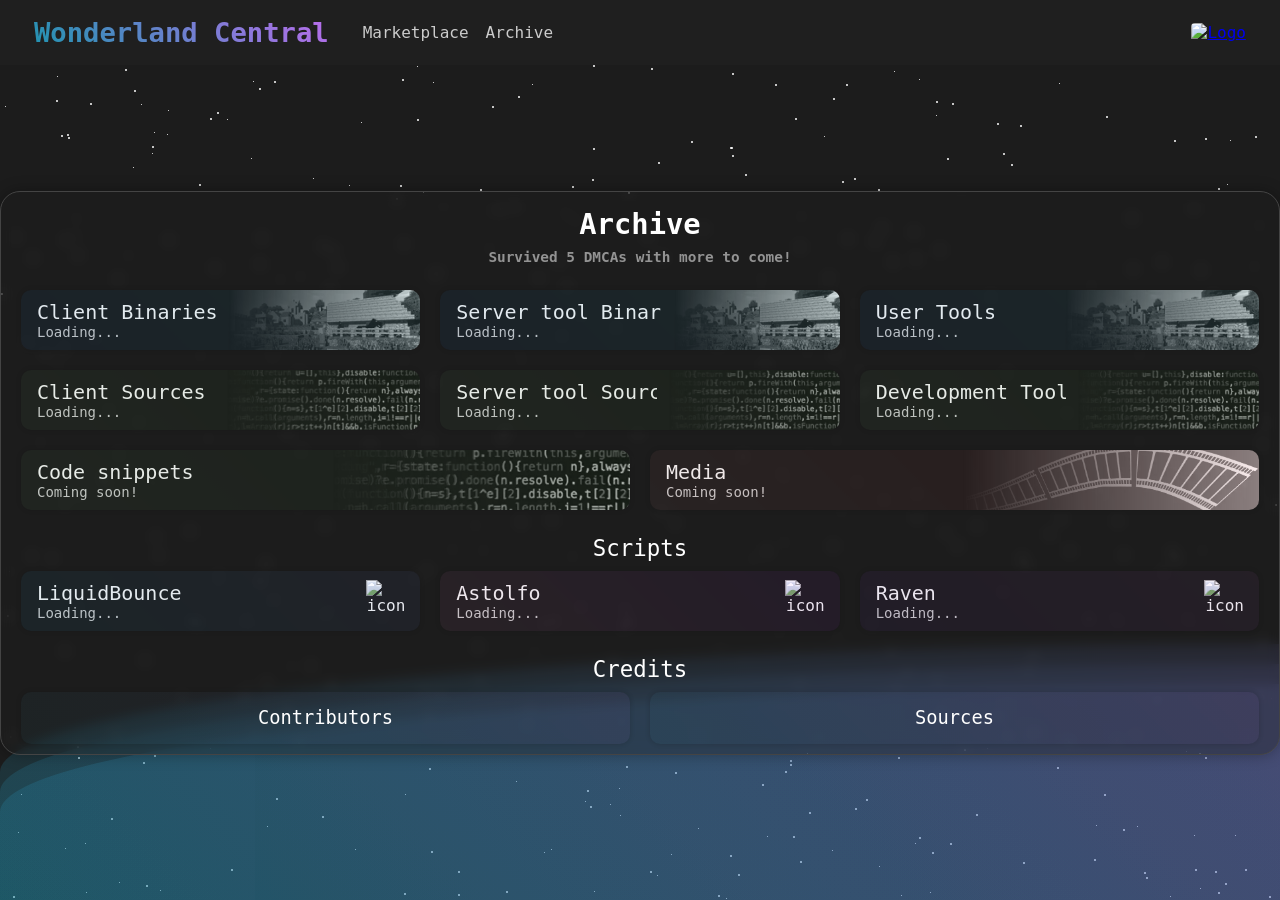
==== commit 0d727906: "Fixed some duplicate css" ====
--- a/archive.html
+++ b/archive.html
@@ -55,8 +55,8 @@
 </header>
 
 
-<main class="archive-wrapper">
-    <div class="archive" id="archive">
+<div class="window-wrapper">
+    <main class="window" id="archive">
       <h2 class="section-header">Archive</h2>
       <h3 class="section-description">Survived 5 DMCAs with more to come!</h3>
       <div class="button-grid by3" id="button-grid-main"></div>
@@ -78,8 +78,8 @@
           <p id="sources"></p>
         </div>
       </div>
-    </div>
-</main>
+    </main>
+</div>
 
 </body>
 <script src="js/credits.js"></script>
--- a/css/base.css
+++ b/css/base.css
@@ -0,0 +1,186 @@
+body {
+    display: flex;
+    flex-direction: column;
+
+    font-family: "JetBrains Mono", monospace;
+    font-optical-sizing: auto;
+    font-weight: 400;
+    font-style: normal;
+    font-variation-settings:
+            "wdth" 100;
+
+    margin: 0;
+    background-color: #1c1c1c;
+    color: #e0e0e0;
+}
+
+header {
+    display: flex;
+    justify-content: space-between;
+    align-items: center;
+    padding: 17px 34px;
+    background-color: #1f1f1f;
+}
+
+.site-name {
+    display: inline-block;
+    font-size: 1.7rem;
+    font-weight: bold;
+    background: linear-gradient(45deg, #2193b0, #ba6ded);
+    -webkit-background-clip: text;
+    -webkit-text-fill-color: transparent;
+    background-clip: text;
+    color: transparent;
+    position: relative;
+    z-index: 1;
+}
+
+nav {
+    display: flex;
+    gap: 17px;
+    margin-left: 34px;
+}
+
+nav a {
+    text-decoration: none;
+    color: #ccc;
+    transition: color 0.3s ease;
+}
+
+nav a:hover {
+    color: #fff;
+}
+
+.logo {
+    width: 42px;
+    height: 42px;
+    object-fit: cover;
+    border-radius: 4px;
+}
+
+.left-section {
+    display: flex;
+    align-items: center;
+}
+
+@media (max-width: 700px) {
+    .top-nav {
+        display: none;
+    }
+}
+
+.dropdown {
+    position: relative;
+    display: inline-block;
+}
+
+.dropdown a {
+    display: inline-block;
+}
+
+.dropdown:hover .dropdown-menu,
+.dropdown-menu:hover {
+    display: block;
+}
+
+.dropdown-menu {
+    display: none;
+    position: absolute;
+    top: 100%;
+    left: 0;
+    background-color: #2a2a2a;
+    padding: 10px 0;
+    border-radius: 4px;
+    box-shadow: 0 2px 6px rgba(0,0,0,0.5);
+    z-index: 100;
+    margin-top: 0;
+    min-width: 150px;
+}
+
+.dropdown-menu li {
+    list-style: none;
+}
+
+.dropdown-menu a {
+    display: block;
+    padding: 10px 20px;
+    color: #ccc;
+    text-decoration: none;
+    transition: background 0.2s ease;
+}
+
+.dropdown-menu a:hover {
+    background-color: #3a3a3a;
+    color: #fff;
+}
+
+.dropdown:hover .dropdown-menu,
+.dropdown-menu:hover {
+    display: block;
+}
+
+.container-navigation {
+    display: flex;
+    width: 100%;
+}
+
+.container-navigation label{
+    display: flex;
+    width: 100%;
+}
+
+.container-navigation input {
+    flex: 1;
+    min-width: 0;
+    width: 100%;
+
+    padding: 10px 15px;
+    border-radius: 8px;
+    border: none;
+    outline: none;
+    background-color: #252525;
+    color: #fff;
+    box-shadow: 0 0 5px rgba(0, 0, 0, 0.2);
+    transition: background-color 0.2s ease;
+    font-family: "JetBrains Mono", monospace;
+    font-size: 0.75rem;
+    font-weight: 400;
+    font-style: normal;
+    font-variation-settings: "wdth" 100;
+}
+
+.container-navigation button {
+    flex-shrink: 0;
+    padding: 10px 15px;
+    border-radius: 8px;
+    border: none;
+    background-color: #252525;
+    color: #fff;
+    font-family: "JetBrains Mono", monospace;
+    font-size: 0.75rem;
+    font-weight: 400;
+    cursor: pointer;
+    white-space: nowrap;
+    transition: background-color 0.2s ease;
+    box-shadow: 0 0 5px rgba(0, 0, 0, 0.2);
+    margin-left: 10px;
+}
+
+.window-wrapper {
+    display: flex;
+    justify-content: center;
+    align-items: center;
+    height: calc(100vh - 84px);
+    z-index: 2;
+}
+
+.window {
+    align-content: center;
+    text-align: center;
+
+    backdrop-filter: blur(6px);
+    border-radius: 20px;
+    border: 1px solid #444;
+    background: rgba(31, 31, 31, 0.36);
+    box-shadow: 0 0 15px rgba(0, 0, 0, 0.3);
+}
--- a/css/archive.css
+++ b/css/archive.css
@@ -1,20 +1,4 @@
-.archive-wrapper {
-  display: flex;
-  justify-content: center;
-  align-items: center;
-  height: calc(100vh - 84px);
-  z-index: 2;
-}
-
-.archive {
-  text-align: center;
-
-  backdrop-filter: blur(6px);
-  border-radius: 20px;
-  border: 1px solid #444;
-  background: rgba(31, 31, 31, 0.36);
-  box-shadow: 0 0 15px rgba(0, 0, 0, 0.3);
-
+.window {
   width: min(100%, 1550px);
 }
 
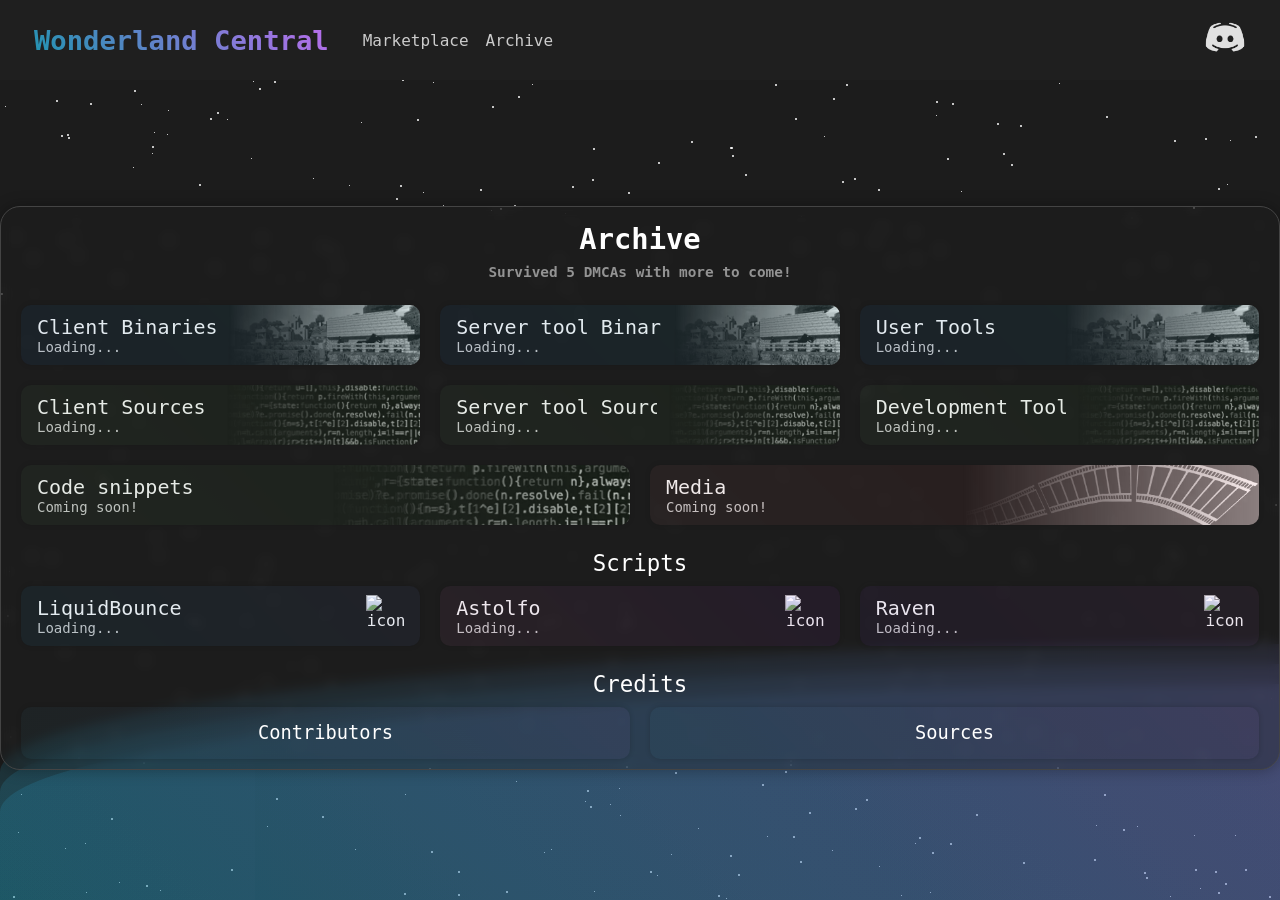
==== commit 47185920: "Add discord button to index & change discord icon format to webp" ====
--- a/archive.html
+++ b/archive.html
@@ -50,7 +50,7 @@
         </nav>
     </div>
     <a href="https://discord.gg/BZhQFWYbhR">
-        <img src="icons/discord.png" alt="Logo" class="logo"/>
+        <img src="icons/discord.webp" alt="Logo" class="logo"/>
     </a>
 </header>
 
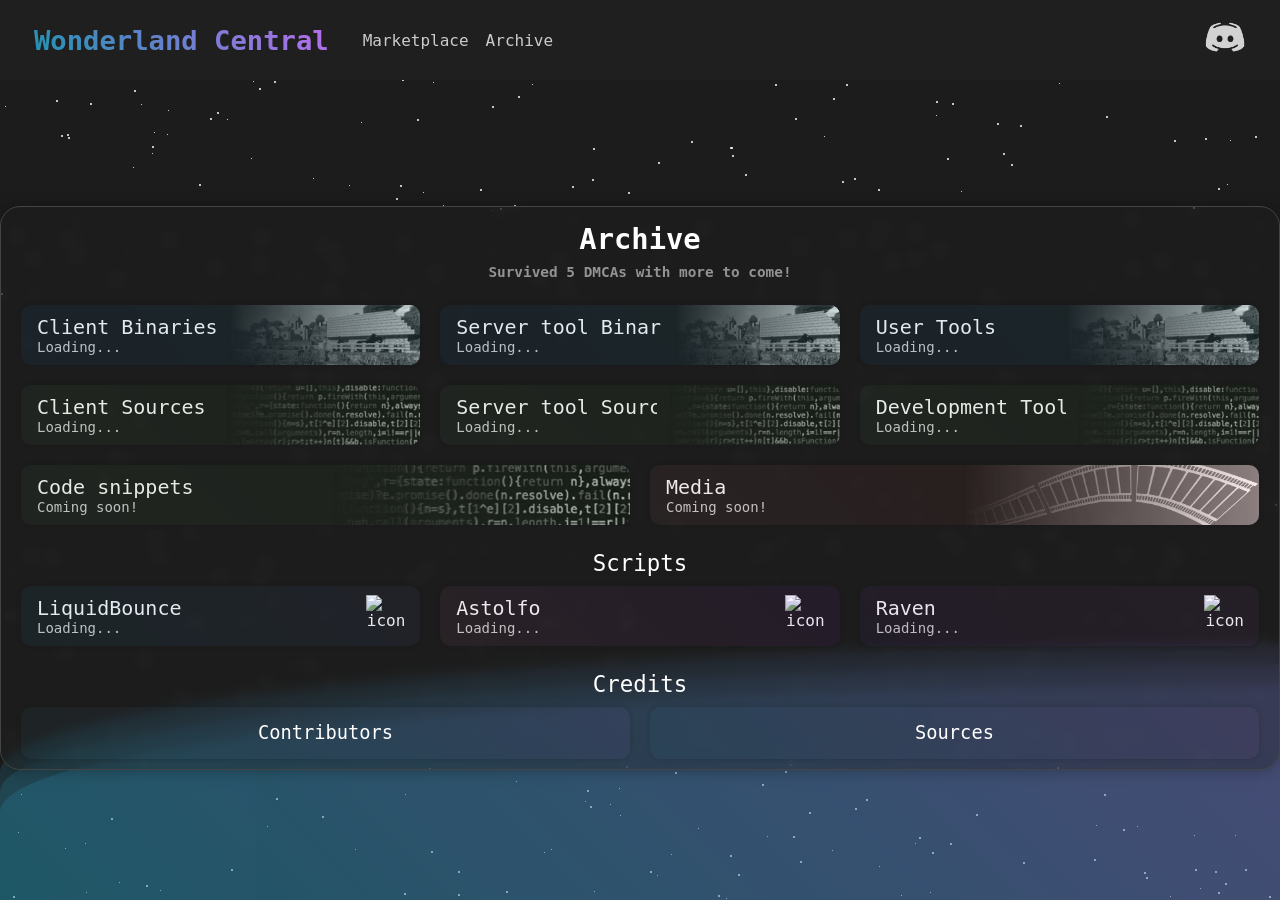
==== commit dc429cfa: "Added discord redirect" ====
--- a/archive.html
+++ b/archive.html
@@ -49,7 +49,7 @@
             </div>
         </nav>
     </div>
-    <a href="https://discord.gg/BZhQFWYbhR">
+    <a href="discord.html">
         <img src="icons/discord.webp" alt="Logo" class="logo"/>
     </a>
 </header>
@@ -83,6 +83,6 @@
 
 </body>
 <script src="js/credits.js"></script>
-<script src="js/featured-clients.js"></script>
+<script src="js/marketplace.js"></script>
 <script src="js/archive.js"></script>
 </html>
--- a/css/base.css
+++ b/css/base.css
@@ -56,6 +56,12 @@
     height: 42px;
     object-fit: cover;
     border-radius: 4px;
+    filter: opacity(80%);
+    transition: filter 0.3s ease;
+}
+
+.logo:hover {
+    filter: opacity(100%);
 }
 
 .left-section {
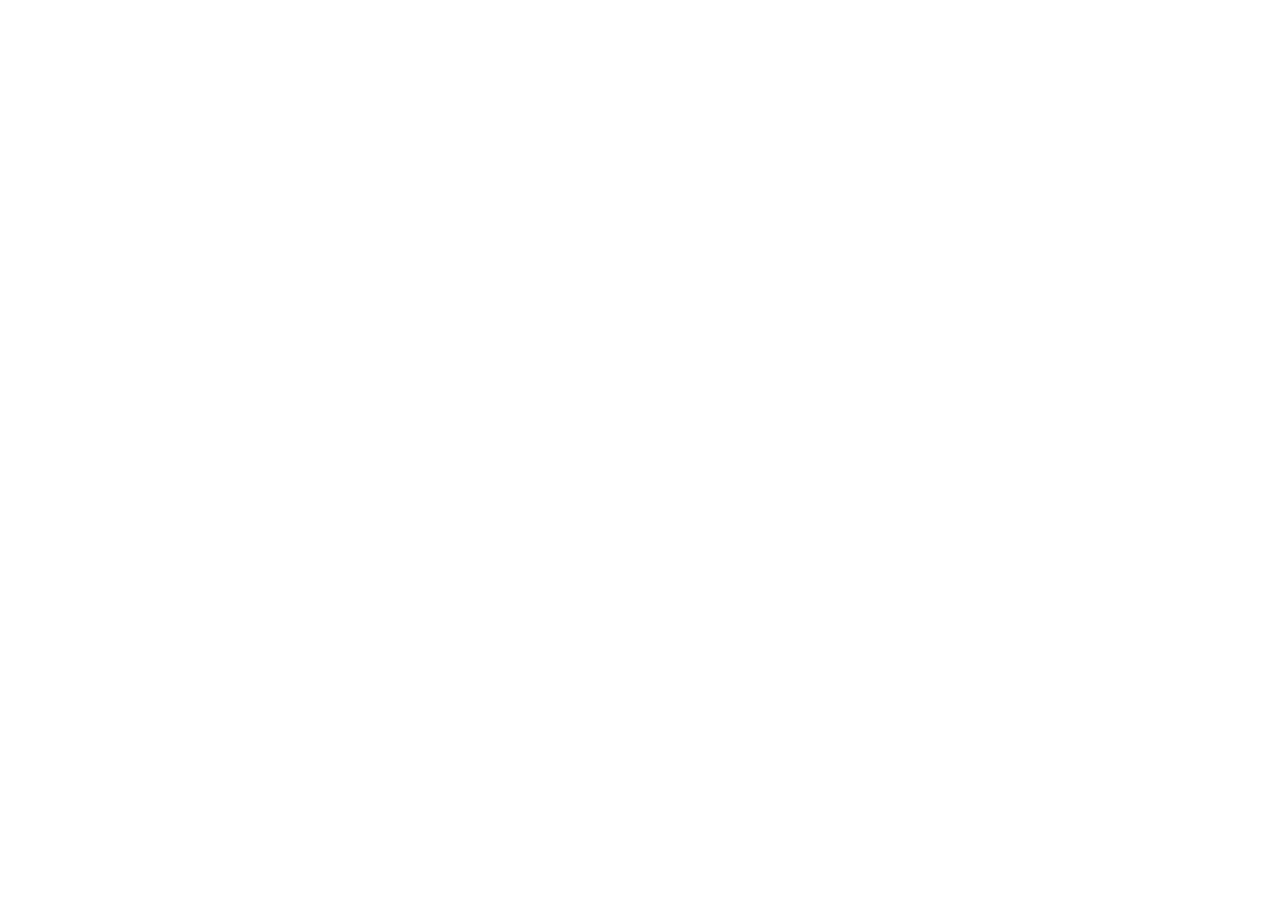
==== commit 1e33d23d: "Added redirects for all links" ====
--- a/archive.html
+++ b/archive.html
@@ -1,88 +1,25 @@
 <!DOCTYPE html>
 <html lang="en">
 <head>
-    <meta charset="UTF-8"/>
-    <meta name="viewport" content="width=device-width, initial-scale=1.0"/>
-    <title>Wonderland Central</title>
-    <meta content="Wonderland Central" property="og:title" />
-    <meta content="Wonderland is the #1 place for all your Minecraft utilities" property="og:description" />
-    <meta content="https://wonderlandlibrary.github.io" property="og:url" />
-    <meta content="https://wonderlandlibrary.github.io/icons/wonderland_big.png" property="og:image" />
-    <link rel="icon" href="https://wonderlandlibrary.github.io/icons/wonderland_tiiiiny.ico" type="image/x-icon">
-    <meta content="#43B581" data-react-helmet="true" name="theme-color" />
-    <link rel="preconnect" href="https://fonts.googleapis.com">
-    <link rel="preconnect" href="https://fonts.gstatic.com" crossorigin>
-    <link href="https://fonts.googleapis.com/css2?family=Roboto:ital,wght@0,100..900;1,100..900&display=swap"
-          rel=" stylesheet">
-    <link rel="stylesheet" href="css/base.css"/>
-    <link rel="stylesheet" href="css/background.css"/>
-    <link rel="stylesheet" href="css/archive.css"/>
+  <meta charset="UTF-8">
+  <title>Redirecting...</title>
+  <meta content="Wonderland Central" property="og:title" />
+  <meta content="Wonderland is the #1 place for all your Minecraft utilities" property="og:description" />
+  <meta content="https://wonderlandlibrary.github.io" property="og:url" />
+  <meta content="https://wonderland.codeberg.page/icons/wonderland_big.png" property="og:image" />
+  <link rel="icon" href="https://wonderland.codeberg.page/icons/wonderland_tiiiiny.ico" type="image/x-icon">
+  <meta content="#43B581" data-react-helmet="true" name="theme-color" />
+  <script>
+    (function() {
+      const query = window.location.search;
+      const hash = window.location.hash;
+      const destination = "https://wonderlandcentral.github.io";
+      const target = destination + query + hash;
+      window.location.replace(target);
+    })();
+  </script>
 </head>
 <body>
-
-<div class="wave"></div>
-<div class="wave"></div>
-<div class="wave"></div>
-
-<div class="bg">
-    <div class="page-bg"></div>
-
-    <div class="animation-wrapper">
-        <div class="particle particle-1"></div>
-        <div class="particle particle-2"></div>
-        <div class="particle particle-3"></div>
-        <div class="particle particle-4"></div>
-    </div>
-</div>
-
-<header>
-    <div class="left-section">
-        <a class="site-name" href="/">Wonderland Central</a>
-        <nav class="top-nav">
-            <div class="dropdown">
-                <a href="#">Marketplace</a>
-                <ul class="dropdown-menu" id="client-dropdown"></ul>
-            </div>
-            <div class="dropdown">
-                <a href="#">Archive</a>
-                <ul class="dropdown-menu" id="archive-dropdown"></ul>
-            </div>
-        </nav>
-    </div>
-    <a href="discord.html">
-        <img src="icons/discord.webp" alt="Logo" class="logo"/>
-    </a>
-</header>
-
-
-<div class="window-wrapper">
-    <main class="window" id="archive">
-      <h2 class="section-header">Archive</h2>
-      <h3 class="section-description">Survived 5 DMCAs with more to come!</h3>
-      <div class="button-grid by3" id="button-grid-main"></div>
-      <div class="button-grid by2" id="button-grid-secondary"></div>
-
-      <h3 class="sub-header">Scripts</h3>
-      <div class="button-grid by3" id="button-grid-scripts"></div>
-
-      <h3 class="sub-header">Credits</h3>
-
-      <div class="credits">
-        <div class="credit-box">
-          <h3 class="credit-header">Contributors</h3>
-          <p id="contributors"></p>
-        </div>
-
-        <div class="credit-box">
-          <h3 class="credit-header">Sources</h3>
-          <p id="sources"></p>
-        </div>
-      </div>
-    </main>
-</div>
-
+  <p>Redirecting to <a id="link" href="https://newdomain.com">new site</a>...</p>
 </body>
-<script src="js/credits.js"></script>
-<script src="js/marketplace.js"></script>
-<script src="js/archive.js"></script>
 </html>
